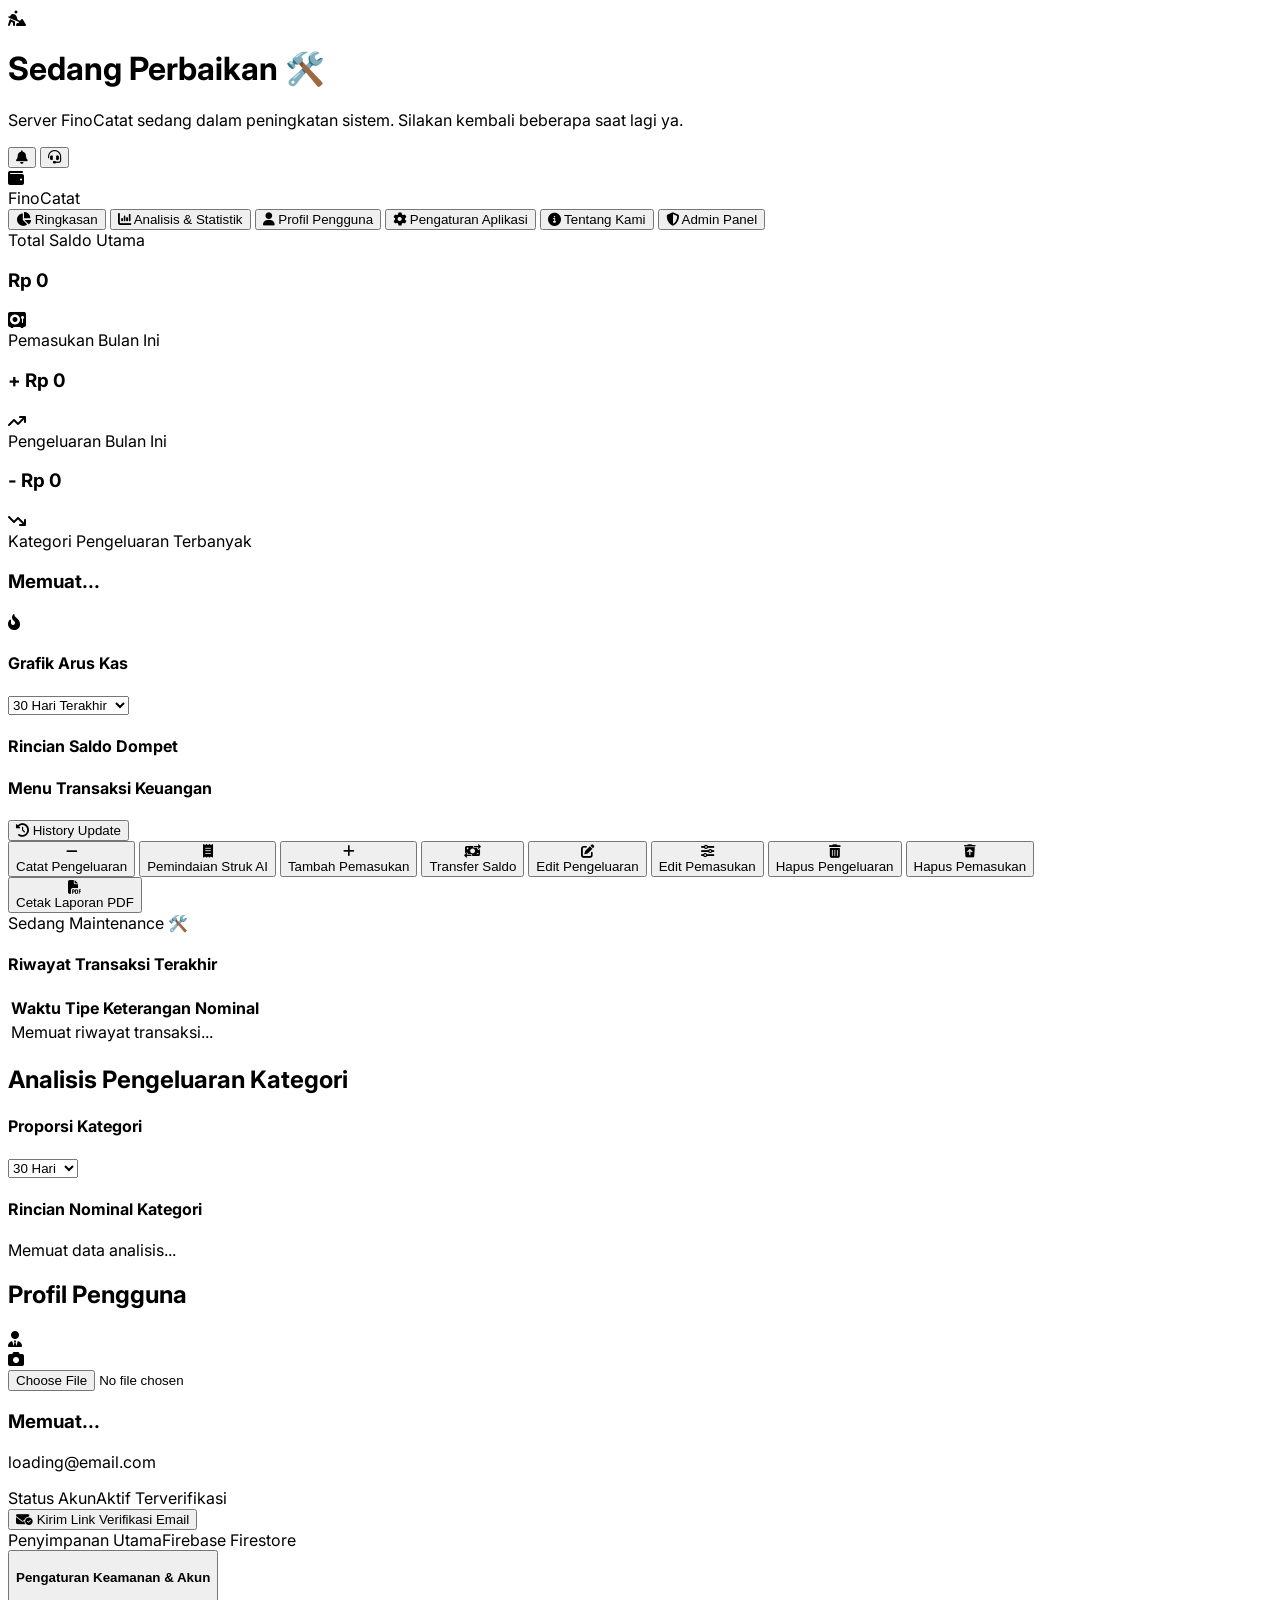
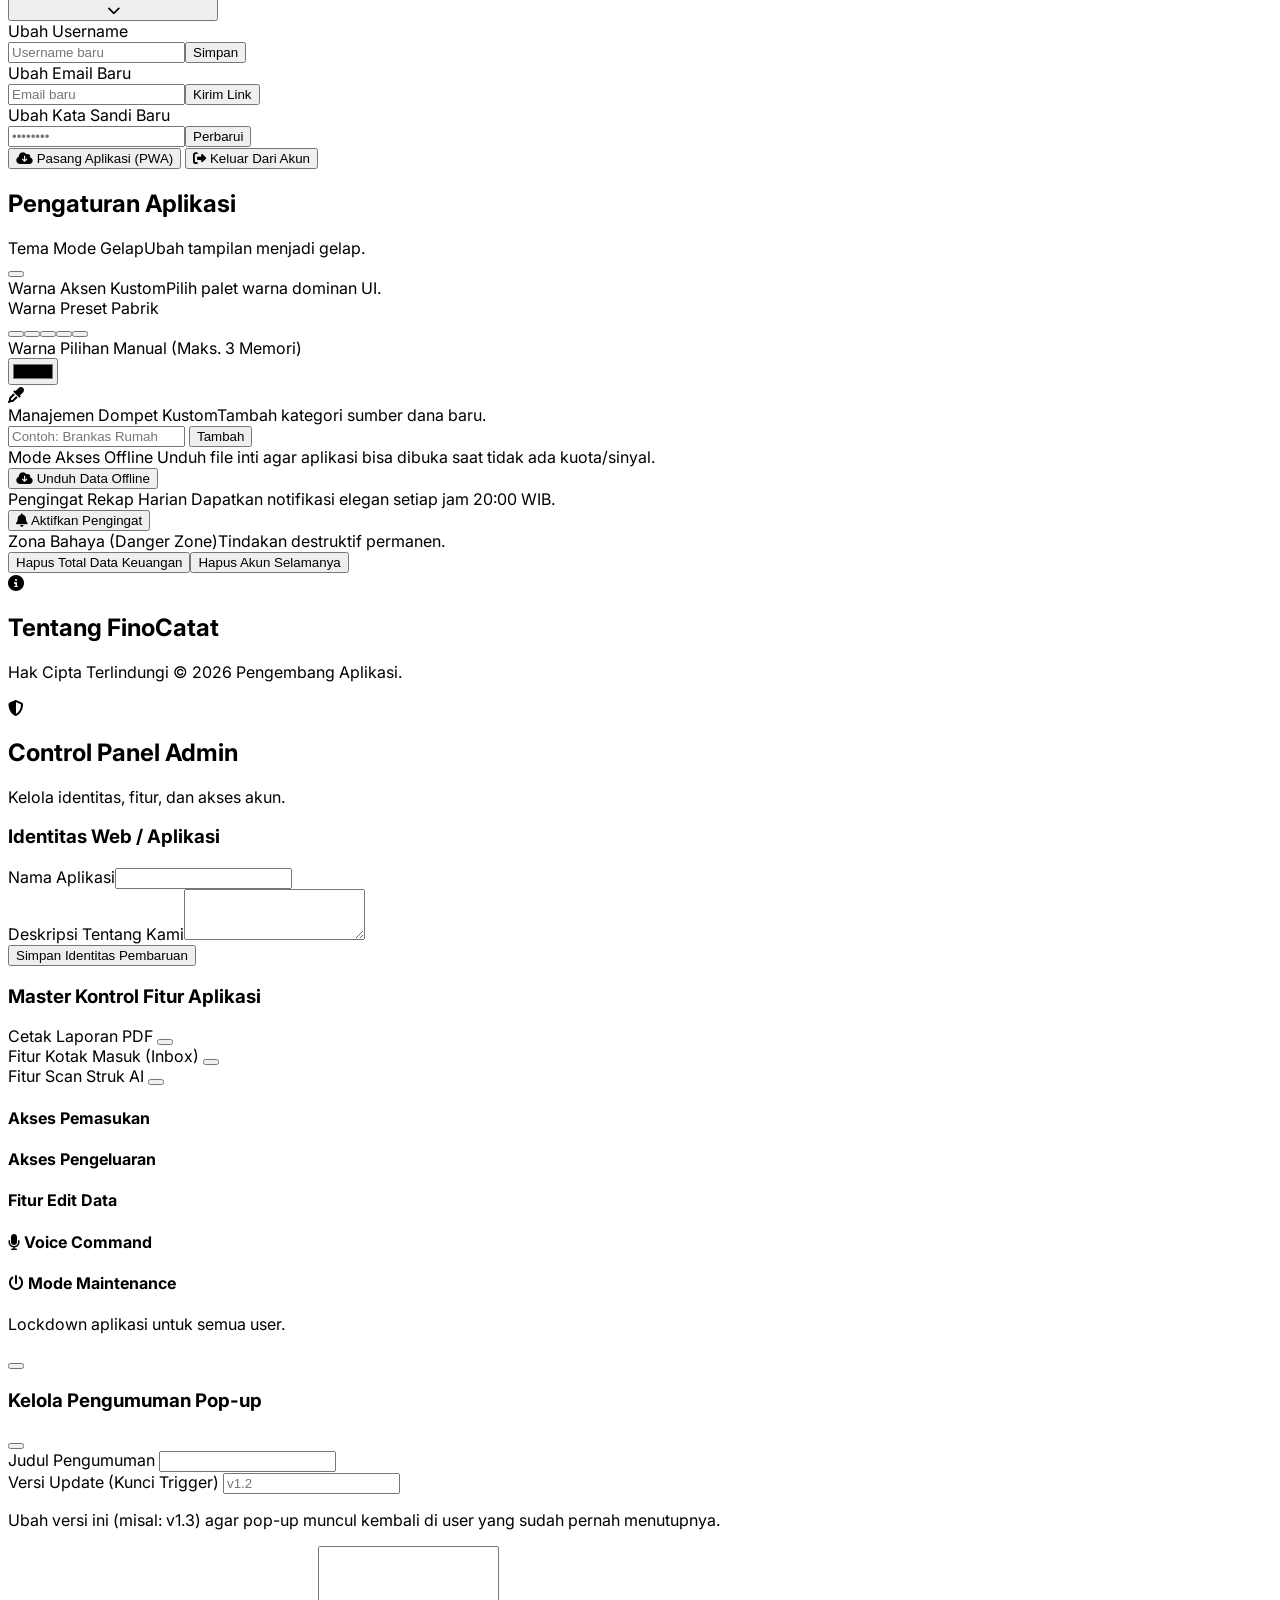
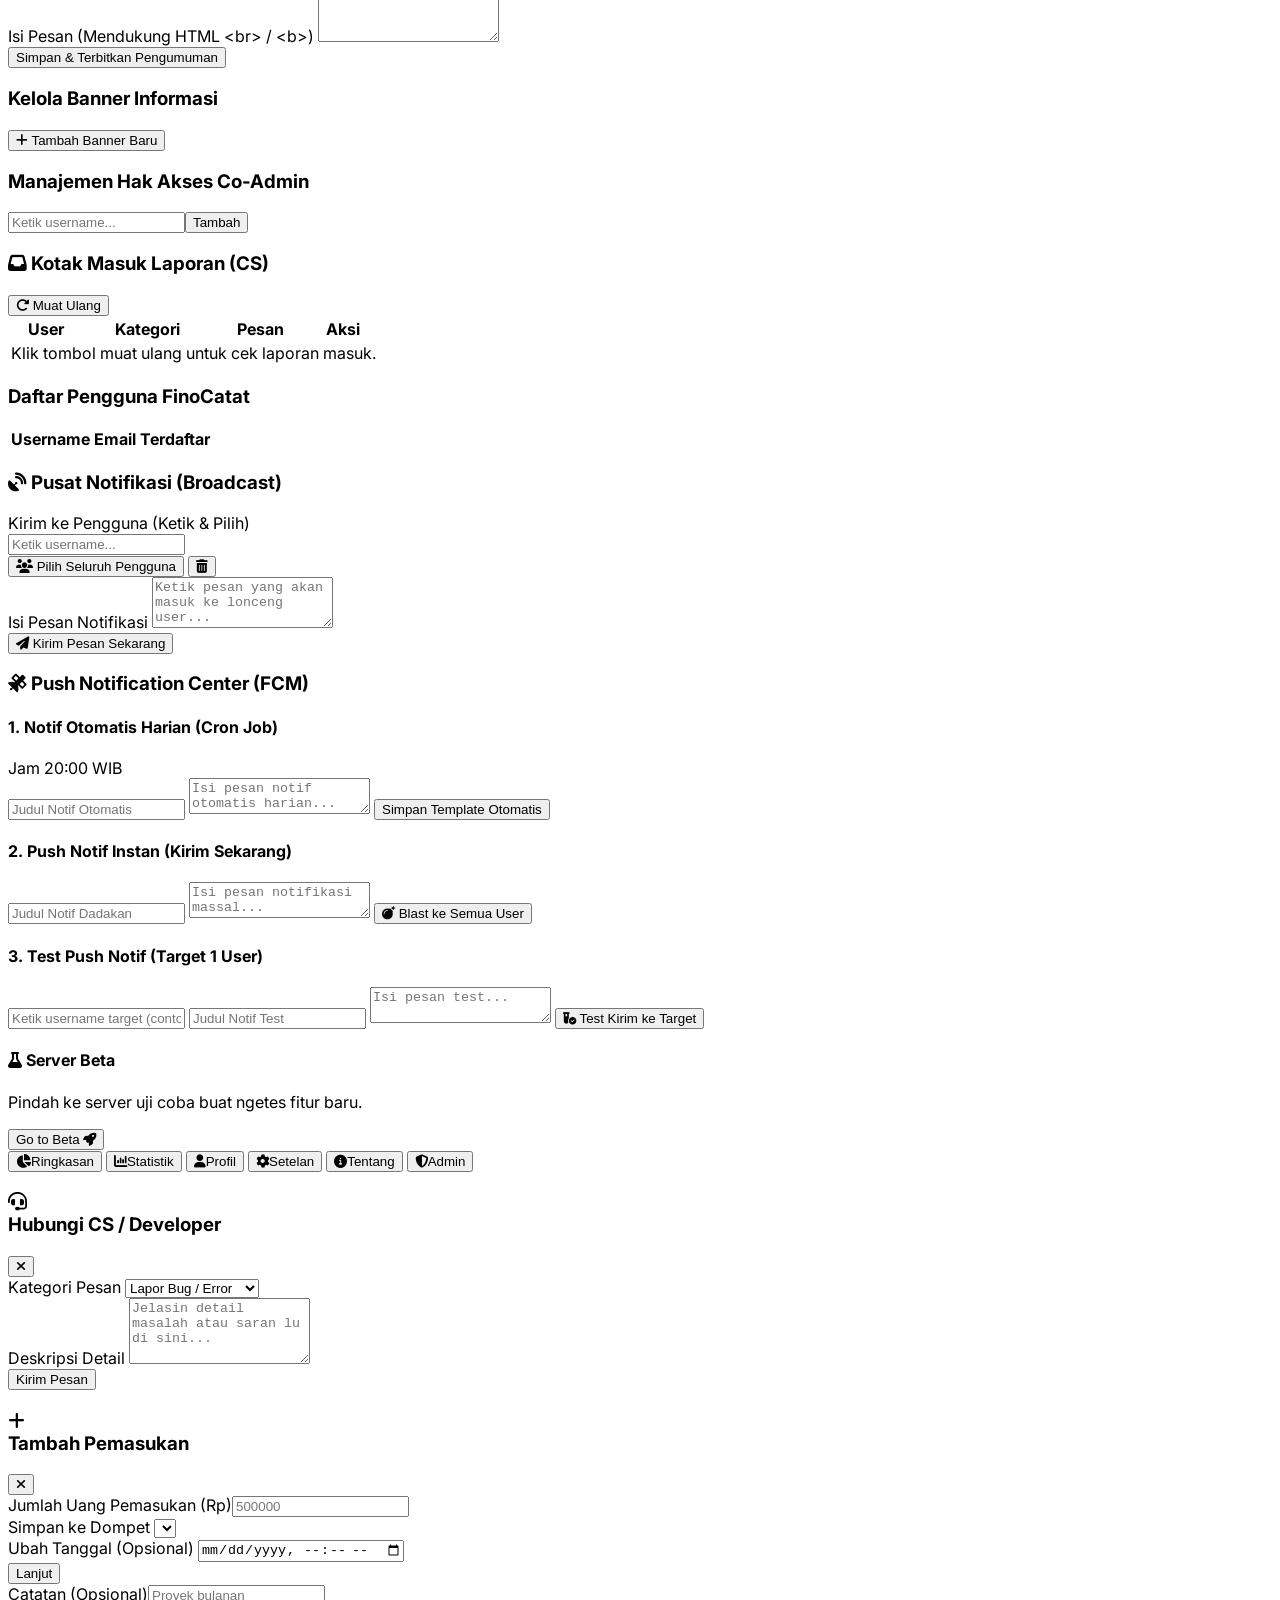
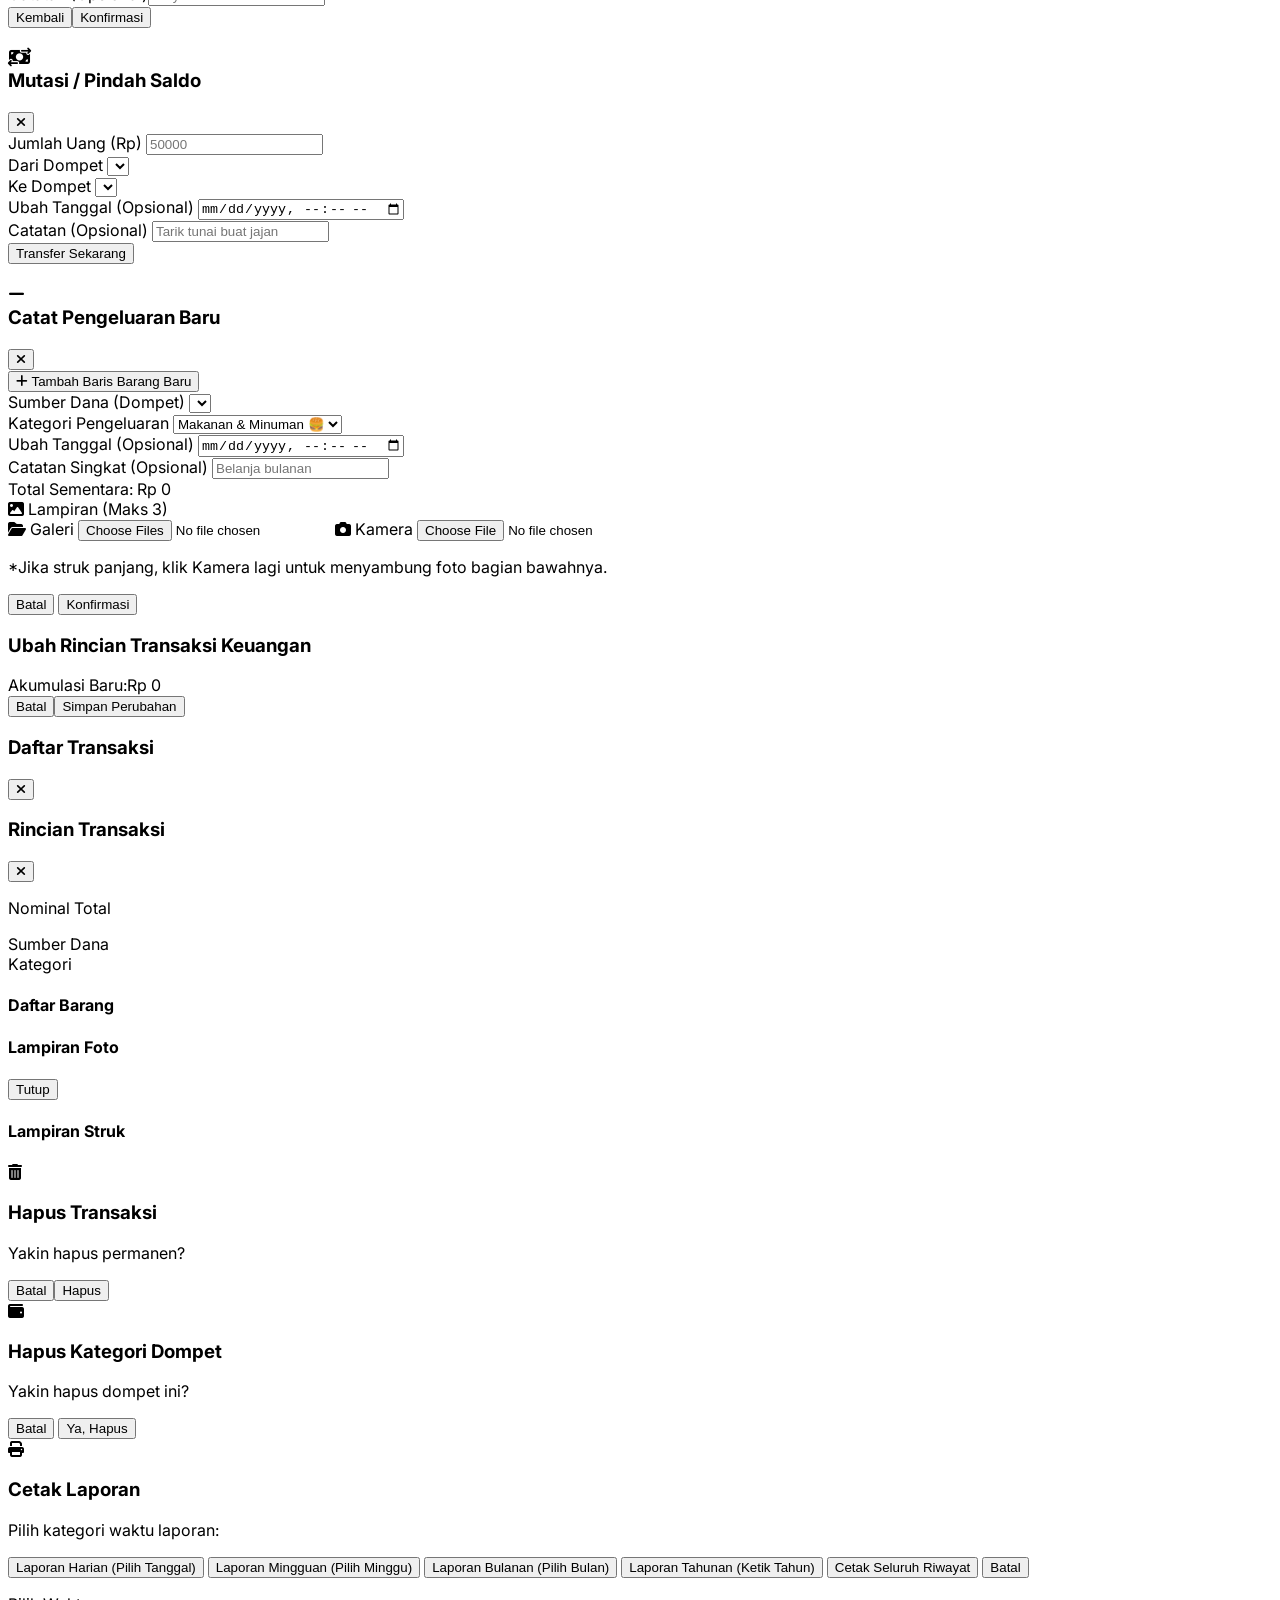
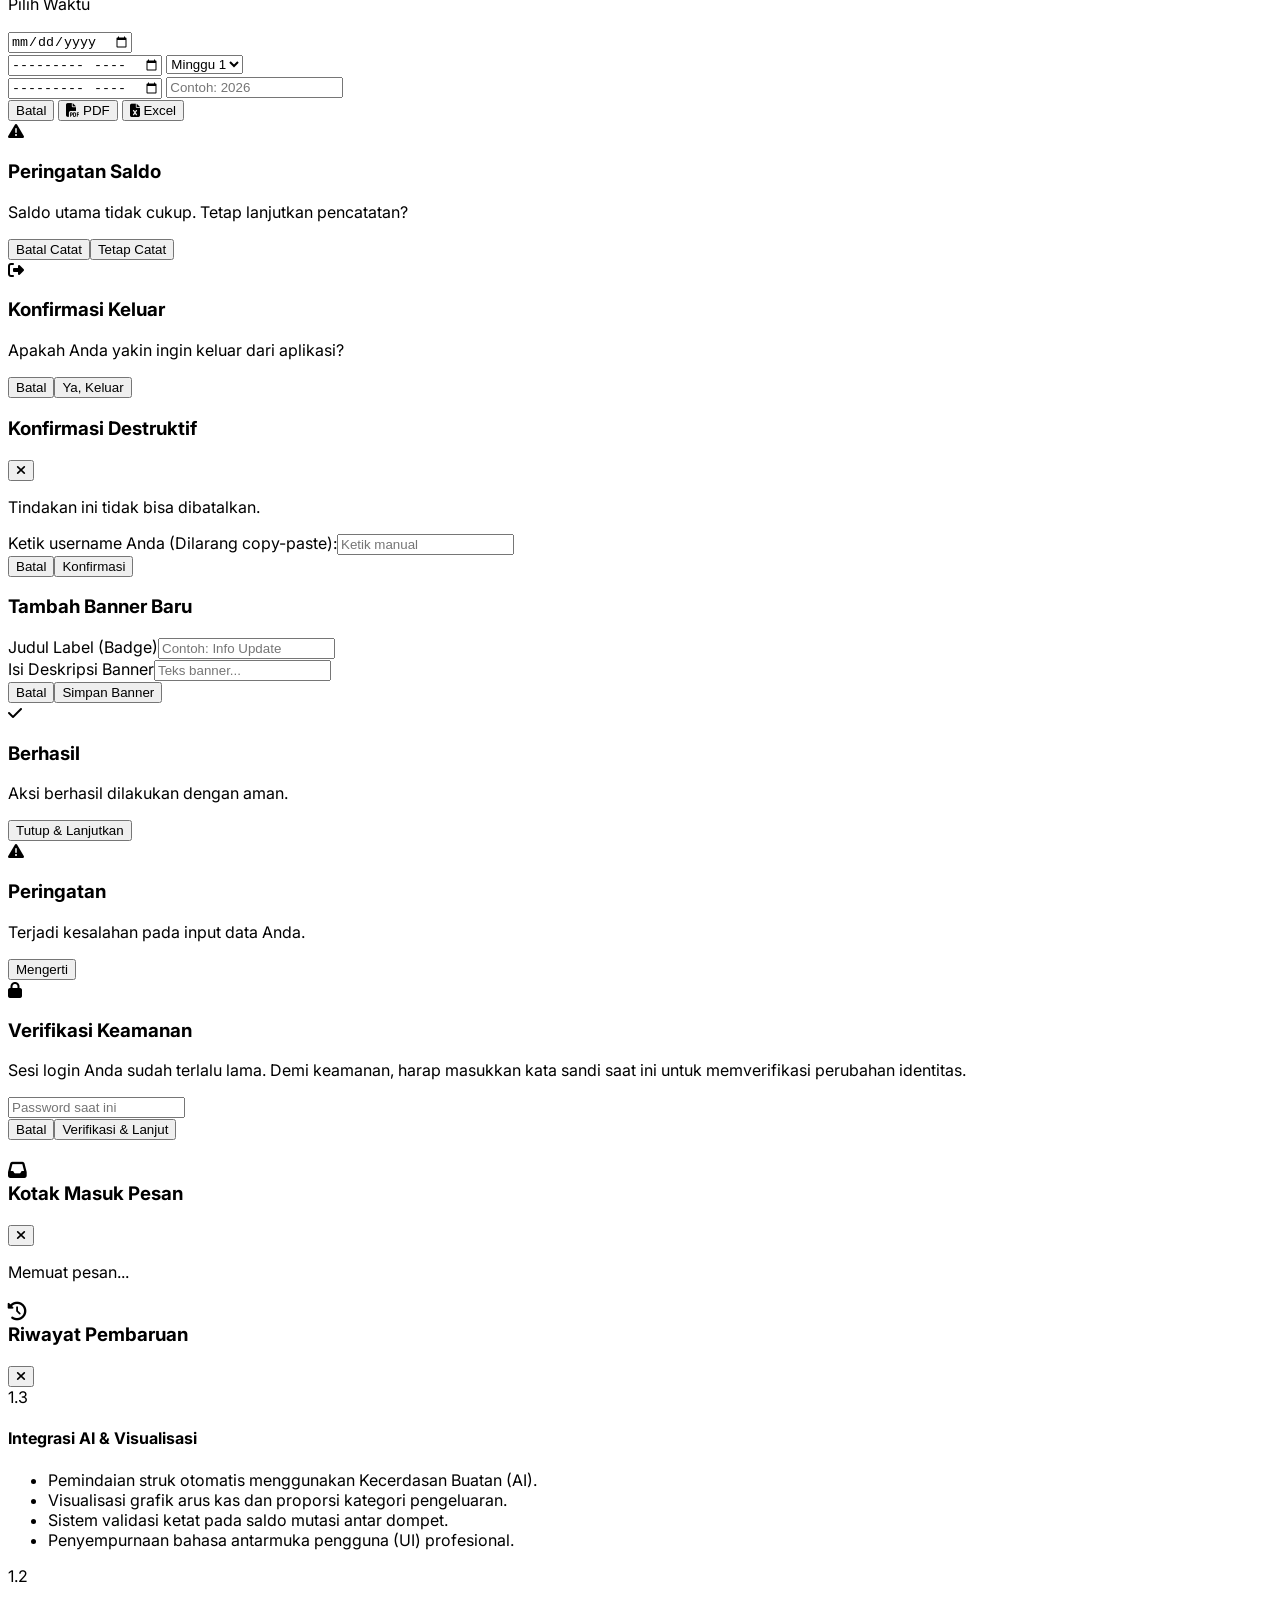
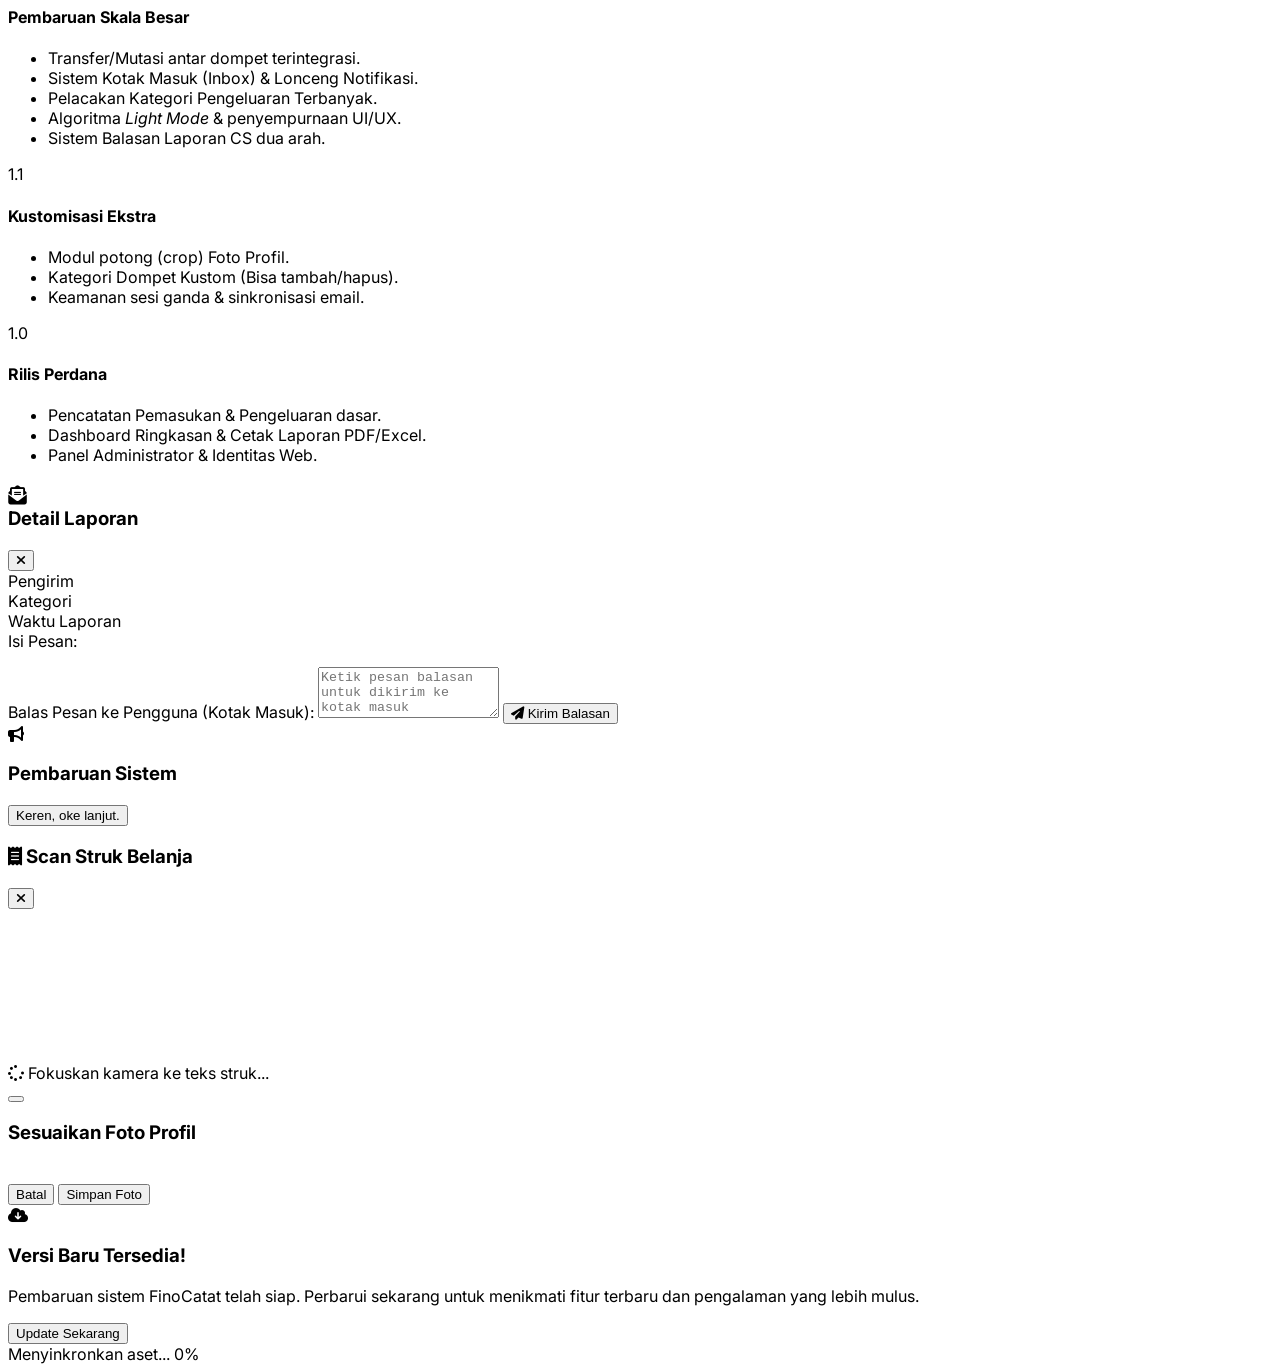
==== public/dashboard/index.html @ d2d1c791 "Changes" ====
<!doctype html>
<html lang="id">
  <head>
    <meta charset="UTF-8" />
    <meta
      name="viewport"
      content="width=device-width, initial-scale=1.0, maximum-scale=1.0, user-scalable=no"
    />
    <title>FinoCatat - Pencatatan Keuangan</title>

    <link rel="manifest" href="manifest.json?v=2" />
    <meta name="theme-color" content="#3b82f6" />
    <link
      rel="apple-touch-icon"
      href="https://cdn-icons-png.flaticon.com/512/3135/3135715.png"
    />
    <link rel="stylesheet" href="https://cdnjs.cloudflare.com/ajax/libs/cropperjs/1.6.1/cropper.min.css" />
    <script src="https://cdnjs.cloudflare.com/ajax/libs/cropperjs/1.6.1/cropper.min.js"></script>


    <script src="https://cdn.tailwindcss.com"></script>
    <script>
      tailwind.config = {
        darkMode: "class",
        theme: {
          extend: {
            colors: {
              accent: "var(--accent-color)",
              accentHover: "var(--accent-hover-color)",
            },
          },
        },
      };
    </script>
    <link
      href="https://fonts.googleapis.com/css2?family=Inter:wght@400;500;600;700&display=swap"
      rel="stylesheet"
    />
    <link
      rel="stylesheet"
      href="https://cdnjs.cloudflare.com/ajax/libs/font-awesome/6.4.0/css/all.min.css"
    />
    <script src="https://cdnjs.cloudflare.com/ajax/libs/jspdf/2.5.1/jspdf.umd.min.js"></script>
    <script src="https://cdnjs.cloudflare.com/ajax/libs/jspdf-autotable/3.8.2/jspdf.plugin.autotable.min.js"></script>
    <script src="https://cdn.sheetjs.com/xlsx-0.20.1/package/dist/xlsx.full.min.js"></script>
    <!-- Library AI OCR buat Scan Struk -->
    <script src="https://cdn.jsdelivr.net/npm/tesseract.js@5/dist/tesseract.min.js"></script>
    <!-- Library ApexCharts untuk Visualisasi Data -->
    <script src="https://cdn.jsdelivr.net/npm/apexcharts"></script>

    <script>
      // Kalo user secara sadar pernah milih light mode, kasih terang
      if (localStorage.getItem("theme") === "light") {
        document.documentElement.classList.remove("dark");
      } else {
        // Selain itu (termasuk user baru yang belum milih), paksa jadi dark mode
        document.documentElement.classList.add("dark");
        if (!localStorage.getItem("theme")) {
            localStorage.setItem("theme", "dark");
        }
      }
    </script>

    <style>
      body {
        font-family: "Inter", sans-serif;
        transition:
          background-color 0.3s ease,
          color 0.3s ease;
      }

      :root {
        --accent-color: #3b82f6;
        --accent-hover-color: #2563eb;
      }

      @keyframes floatOrb1 {
        0%,
        100% {
          transform: translate(0, 0) scale(1);
        }

        50% {
          transform: translate(40px, 60px) scale(1.1);
        }
      }

      @keyframes floatOrb2 {
        0%,
        100% {
          transform: translate(0, 0) scale(1.1);
        }

        50% {
          transform: translate(-50px, -40px) scale(0.9);
        }
      }

      .animate-orb-1 {
        animation: floatOrb1 20s infinite ease-in-out;
      }

      .animate-orb-2 {
        animation: floatOrb2 25s infinite ease-in-out;
      }

      .no-scrollbar::-webkit-scrollbar {
        display: none;
      }

      .no-scrollbar {
        -ms-overflow-style: none;
        scrollbar-width: none;
      }

      @keyframes popIn {
        0% {
          opacity: 0;
          transform: scale(0.9);
        }

        70% {
          transform: scale(1.05);
        }

        100% {
          opacity: 1;
          transform: scale(1);
        }
      }

      .modal-pop {
        animation: popIn 0.4s cubic-bezier(0.175, 0.885, 0.32, 1.275) forwards;
      }
    </style>
  </head>

  <body class="bg-slate-50 text-slate-800 dark:bg-slate-900 dark:text-slate-300 min-h-screen relative overflow-x-hidden pb-20 md:pb-0 select-none">

    <!-- OVERLAY MAINTENANCE (GOD MODE LOCKDOWN) -->
    <div id="maintenanceOverlay" class="fixed inset-0 bg-slate-950 z-[999999] flex-col items-center justify-center hidden">
        <div class="w-24 h-24 bg-amber-500/20 text-amber-500 rounded-full flex items-center justify-center text-5xl mb-6 animate-bounce shadow-[0_0_40px_rgba(245,158,11,0.2)]">
            <i class="fa-solid fa-person-digging"></i>
        </div>
        <h1 class="text-3xl font-bold text-white mb-3 tracking-tight">Sedang Perbaikan 🛠️</h1>
        <p id="maintenanceMsgText" class="text-slate-400 text-sm text-center max-w-sm leading-relaxed px-4">
            Server FinoCatat sedang dalam peningkatan sistem. Silakan kembali beberapa saat lagi ya.
        </p>
        <div class="mt-8 flex gap-2 justify-center">
            <div class="w-3 h-3 bg-accent rounded-full animate-ping"></div>
            <div class="w-3 h-3 bg-accent rounded-full animate-ping delay-75"></div>
            <div class="w-3 h-3 bg-accent rounded-full animate-ping delay-150"></div>
        </div>
    </div>

    <!-- Tombol Lonceng Notifikasi -->
    <button onclick="window.openInboxModal()" class="fixed top-4 right-4 md:top-6 md:right-8 z-[90] w-10 h-10 bg-white/80 dark:bg-slate-800/80 backdrop-blur-md border border-slate-200 dark:border-slate-700 text-slate-600 dark:text-slate-300 rounded-full flex items-center justify-center text-lg shadow-sm hover:scale-105 transition-all">
      <i class="fa-solid fa-bell"></i>
      <span id="notifBadge" class="absolute top-0 right-0 w-3 h-3 bg-red-500 rounded-full border-2 border-white dark:border-slate-900 hidden animate-pulse"></span>
    </button>
    <!-- <button onclick="window.location.href='../dashboard/index.html'"
        class="fixed top-4 right-4 z-[9999] bg-red-600 text-white px-3 py-1.5 rounded-full text-[10px] font-bold shadow-lg animate-pulse hover:bg-red-700 transition-colors"><i
            class="fa-solid fa-arrow-left mr-1"></i> Balik Server Ori</button> -->
    <button
      onclick="window.openReportModal()"
      class="fixed bottom-24 right-4 md:bottom-8 md:right-8 z-[90] w-12 h-12 bg-slate-800 text-white rounded-full flex items-center justify-center text-xl shadow-lg hover:bg-slate-700 transition-all hover:scale-110 animate-bounce"
    >
      <i class="fa-solid fa-headset"></i>
    </button>

    <div
      class="absolute inset-0 z-0 pointer-events-none overflow-hidden opacity-60 dark:opacity-40"
    >
      <div
        class="absolute top-[-10%] left-[-10%] w-[350px] md:w-[500px] h-[350px] md:h-[500px] rounded-full bg-accent/20 blur-[80px] md:blur-[120px] animate-orb-1"
      ></div>
      <div
        class="absolute bottom-[10%] right-[-10%] w-[400px] md:w-[600px] h-[400px] md:h-[600px] rounded-full bg-purple-400/15 dark:bg-purple-900/10 blur-[90px] md:blur-[130px] animate-orb-2"
      ></div>
    </div>

    <div class="flex min-h-screen relative z-10">
      <aside
        class="hidden md:flex flex-col w-64 backdrop-blur-xl bg-white/40 dark:bg-slate-900/40 border-r border-slate-200 dark:border-slate-800/40 dark:border-slate-800/40 p-6 gap-8 fixed h-full"
      >
        <div class="flex items-center gap-3 px-2">
          <div
            class="w-9 h-9 bg-accent rounded-xl flex items-center justify-center text-white shadow-md transition-all"
          >
            <i class="fa-solid fa-wallet"></i>
          </div>
          <span class="font-bold text-lg tracking-tight display-app-name"
            >FinoCatat</span
          >
        </div>
        <nav class="flex flex-col gap-1.5 flex-1">
          <button
            onclick="window.switchTab('dashboard')"
            class="nav-item flex items-center gap-3 px-4 py-3 rounded-xl text-sm font-semibold text-slate-600 dark:text-slate-400 hover:bg-white/50 dark:hover:bg-slate-800/50 w-full text-left transition-all"
            data-tab="dashboard"
          >
            <i class="fa-solid fa-chart-pie w-5"></i> Ringkasan
          </button>
          <button
            onclick="window.switchTab('statistik')"
            class="nav-item flex items-center gap-3 px-4 py-3 rounded-xl text-sm font-semibold text-slate-600 dark:text-slate-400 hover:bg-white/50 dark:hover:bg-slate-800/50 w-full text-left transition-all"
            data-tab="statistik"
          >
            <i class="fa-solid fa-chart-column w-5"></i> Analisis & Statistik
          </button>
          <button
            onclick="window.switchTab('profile')"
            class="nav-item flex items-center gap-3 px-4 py-3 rounded-xl text-sm font-semibold text-slate-600 dark:text-slate-400 hover:bg-white/50 dark:hover:bg-slate-800/50 w-full text-left transition-all"
            data-tab="profile"
          >
            <i class="fa-solid fa-user w-5"></i> Profil Pengguna
          </button>
          <button
            onclick="window.switchTab('settings')"
            class="nav-item flex items-center gap-3 px-4 py-3 rounded-xl text-sm font-semibold text-slate-600 dark:text-slate-400 hover:bg-white/50 dark:hover:bg-slate-800/50 w-full text-left transition-all"
            data-tab="settings"
          >
            <i class="fa-solid fa-gear w-5"></i> Pengaturan Aplikasi
          </button>
          <button
            onclick="window.switchTab('about')"
            class="nav-item flex items-center gap-3 px-4 py-3 rounded-xl text-sm font-semibold text-slate-600 dark:text-slate-400 hover:bg-white/50 dark:hover:bg-slate-800/50 w-full text-left transition-all"
            data-tab="about"
          >
            <i class="fa-solid fa-circle-info w-5"></i> Tentang Kami
          </button>
          <button
            id="navAdminDesktop"
            onclick="window.switchTab('admin')"
            class="hidden nav-item items-center gap-3 px-4 py-3 rounded-xl text-sm font-bold text-purple-600 dark:text-purple-400 bg-purple-500/10 hover:bg-purple-500/20 w-full text-left transition-all mt-4 border border-purple-500/20"
            data-tab="admin"
          >
            <i class="fa-solid fa-shield-halved w-5"></i> Admin Panel
          </button>
        </nav>
      </aside>

      <main class="flex-1 md:ml-64 p-4 md:p-8 max-w-5xl mx-auto w-full">
        <section id="tab-dashboard" class="tab-content hidden flex-col gap-6">
          <div
            id="carouselContainer"
            class="relative w-full rounded-3xl overflow-hidden shadow-sm backdrop-blur-md bg-white dark:bg-slate-900/40 border border-slate-200 dark:border-slate-800/50 dark:border-slate-800/40 h-40 flex items-center select-none cursor-grab active:cursor-grabbing touch-none mb-4 md:mb-6"
          >
            <div
              id="carouselTrack"
              class="flex w-full h-full transition-transform duration-500 ease-out select-none"
            ></div>
            <div
              class="absolute bottom-4 right-6 flex gap-1.5 z-20"
              id="carouselDotsContainer"
            ></div>
          </div>
          <div class="grid grid-cols-1 md:grid-cols-2 lg:grid-cols-4 gap-4">
            <div
              class="backdrop-blur-xl bg-white dark:bg-slate-900/40 border border-slate-200 dark:border-slate-800/50 p-6 rounded-3xl shadow-[0_4px_24px_rgba(0,0,0,0.02)] flex items-center justify-between gap-4"
            >
              <div class="min-w-0 flex-1">
                <span
                  class="text-xs font-semibold text-slate-500 dark:text-slate-400 block"
                  >Total Saldo Utama</span
                >
                <h3
                  id="displaySaldo"
                  class="text-xl md:text-2xl font-bold tracking-tight mt-1 text-slate-800 dark:text-white truncate"
                >
                  Rp 0
                </h3>
              </div>
              <div
                class="w-12 h-12 rounded-2xl bg-accent/10 text-accent flex items-center justify-center text-xl flex-shrink-0"
              >
                <i class="fa-solid fa-vault"></i>
              </div>
            </div>
            <div
              class="backdrop-blur-xl bg-white dark:bg-slate-900/40 border border-slate-200 dark:border-slate-800/50 p-6 rounded-3xl shadow-[0_4px_24px_rgba(0,0,0,0.02)] flex items-center justify-between gap-4"
            >
              <div class="min-w-0 flex-1">
                <span
                  class="text-xs font-semibold text-slate-500 dark:text-slate-400 block"
                  >Pemasukan Bulan Ini</span
                >
                <h3
                  id="displayPemasukan"
                  class="text-xl font-bold tracking-tight mt-1 text-emerald-600 dark:text-emerald-400 truncate"
                >
                  + Rp 0
                </h3>
              </div>
              <div
                class="w-12 h-12 rounded-2xl bg-emerald-500/10 text-emerald-500 flex items-center justify-center text-xl flex-shrink-0"
              >
                <i class="fa-solid fa-arrow-trend-up"></i>
              </div>
            </div>
            <div
              class="backdrop-blur-xl bg-white dark:bg-slate-900/40 border border-slate-200 dark:border-slate-800/50 p-6 rounded-3xl shadow-[0_4px_24px_rgba(0,0,0,0.02)] flex items-center justify-between gap-4"
            >
              <div class="min-w-0 flex-1">
                <span
                  class="text-xs font-semibold text-slate-500 dark:text-slate-400 block"
                  >Pengeluaran Bulan Ini</span
                >
                <h3
                  id="displayPengeluaran"
                  class="text-xl font-bold tracking-tight mt-1 text-red-500 dark:text-red-400 truncate"
                >
                  - Rp 0
                </h3>
              </div>
              <div
            class="w-12 h-12 rounded-2xl bg-red-500/10 text-red-500 flex items-center justify-center text-xl flex-shrink-0"
          >
            <i class="fa-solid fa-arrow-trend-down"></i>
          </div>
        </div>
        <div class="backdrop-blur-xl bg-white dark:bg-slate-900/40 border border-slate-200 dark:border-slate-800/50 p-6 rounded-3xl shadow-[0_4px_24px_rgba(0,0,0,0.02)] flex items-center justify-between gap-4">
          <div class="min-w-0 flex-1">
            <span class="text-xs font-semibold text-slate-500 dark:text-slate-400 block">Kategori Pengeluaran Terbanyak</span>
            <h3 id="displayKategoriTerboncos" class="text-lg font-bold tracking-tight mt-1 text-amber-500 dark:text-amber-400 truncate">Memuat...</h3>
          </div>
          <div class="w-12 h-12 rounded-2xl bg-amber-500/10 text-amber-500 flex items-center justify-center text-xl flex-shrink-0">
            <i class="fa-solid fa-fire-flame-curved"></i>
          </div>
        </div>
          </div>
          <!-- Grafik Ringkasan Arus Kas Dashboard -->
          <div class="backdrop-blur-xl bg-white dark:bg-slate-900/40 border border-slate-200 dark:border-slate-800/50 p-5 md:p-6 rounded-3xl shadow-sm mt-1 mb-2">
            <div class="flex justify-between items-center mb-4">
                <h4 class="text-sm font-bold text-slate-800 dark:text-white">Grafik Arus Kas</h4>
                <select id="filterChartDashboard" onchange="window.updateDashboardChartFilter()" class="text-xs px-2 py-1.5 rounded-lg border bg-slate-50 dark:bg-slate-800/50 border-slate-200 dark:border-slate-700 text-slate-700 dark:text-slate-300 outline-none focus:border-accent font-semibold cursor-pointer">
                    <option value="7">7 Hari Terakhir</option>
                    <option value="30" selected>30 Hari Terakhir</option>
                    <option value="90">90 Hari Terakhir</option>
                    <option value="365">1 Tahun Terakhir</option>
                    <option value="all">Semua Waktu</option>
                </select>
            </div>
            <div id="dashboardBarChart" class="w-full min-h-[200px]"></div>
          </div>
          <div class="flex flex-col gap-3">
            <div class="flex flex-col gap-2 mt-2 mb-2">
            <h4 class="text-[11px] font-bold text-slate-500 uppercase tracking-wider ml-1">Rincian Saldo Dompet</h4>
            <div class="flex gap-3 overflow-x-auto no-scrollbar pb-2" id="dompetSliderContainer">
                <div class="animate-pulse bg-slate-200 dark:bg-slate-800 rounded-2xl w-32 h-16 flex-shrink-0"></div>
            </div>
        </div>
            <div class="flex flex-col gap-3 mt-2">
        <div class="flex justify-between items-center px-1">
          <h4 class="text-sm font-bold text-slate-500 dark:text-slate-400">Menu Transaksi Keuangan</h4>
          <button onclick="window.openChangelogModal()" class="text-[10px] font-bold text-accent bg-accent/10 px-2.5 py-1 rounded-lg hover:bg-accent/20 transition-colors"><i class="fa-solid fa-clock-rotate-left mr-1"></i> History Update</button>
        </div>
        <div class="grid grid-cols-2 md:grid-cols-4 gap-3">
              <button
                onclick="window.openAction('Catat Pengeluaran')"
                class="backdrop-blur-md bg-white dark:bg-slate-900/40 border border-slate-200 dark:border-slate-800/50 p-4 rounded-2xl flex flex-col items-center justify-center gap-2 text-center shadow-sm hover:bg-white/60 transition-all transform active:scale-95"
              >
                <div
                  class="w-10 h-10 rounded-xl bg-red-500/10 text-red-500 flex justify-center items-center text-sm"
                >
                  <i class="fa-solid fa-minus"></i>
                </div>
                <span
                  class="text-xs font-semibold text-slate-700 dark:text-slate-300"
                  >Catat Pengeluaran</span
                >
              </button>

              <!-- Tombol Scan Struk AI -->
              <button
                id="btnScanStruk"
                onclick="window.openScannerModal()"
                class="w-full backdrop-blur-md bg-white dark:bg-slate-900/40 border border-slate-200 dark:border-slate-800/50 p-4 rounded-2xl flex flex-col items-center justify-center gap-2 text-center shadow-sm hover:bg-white/60 transition-all transform active:scale-95 group relative"
              >
                <div
                  class="w-10 h-10 rounded-xl bg-indigo-500/10 text-indigo-500 flex justify-center items-center text-sm"
                >
                  <i class="fa-solid fa-receipt"></i>
                </div>
                <span class="text-xs font-semibold text-slate-700 dark:text-slate-300">Pemindaian Struk AI</span>
              </button>

              <button
                onclick="window.openAction('Tambahkan Pemasukan')"
                class="backdrop-blur-md bg-white dark:bg-slate-900/40 border border-slate-200 dark:border-slate-800/50 p-4 rounded-2xl flex flex-col items-center justify-center gap-2 text-center shadow-sm hover:bg-white/60 transition-all transform active:scale-95"
              >
                <div
                  class="w-10 h-10 rounded-xl bg-emerald-500/10 text-emerald-500 flex justify-center items-center text-sm"
                >
                  <i class="fa-solid fa-plus"></i>
                </div>
                <span
                  class="text-xs font-semibold text-slate-700 dark:text-slate-300"
                  >Tambah Pemasukan</span
                >
              </button>
              <button
                onclick="window.openAction('Transfer Saldo')"
                class="backdrop-blur-md bg-white dark:bg-slate-900/40 border border-slate-200 dark:border-slate-800/50 p-4 rounded-2xl flex flex-col items-center justify-center gap-2 text-center shadow-sm hover:bg-white/60 transition-all transform active:scale-95"
              >
                <div
                  class="w-10 h-10 rounded-xl bg-blue-500/10 text-blue-500 flex justify-center items-center text-sm"
                >
                  <i class="fa-solid fa-money-bill-transfer"></i>
                </div>
                <span
                  class="text-xs font-semibold text-slate-700 dark:text-slate-300"
                  >Transfer Saldo</span
                >
              </button>
              <button
                onclick="window.openAction('Edit Pengeluaran')"
                class="backdrop-blur-md bg-white dark:bg-slate-900/40 border border-slate-200 dark:border-slate-800/50 p-4 rounded-2xl flex flex-col items-center justify-center gap-2 text-center shadow-sm hover:bg-white/60 transition-all transform active:scale-95"
              >
                <div
                  class="w-10 h-10 rounded-xl bg-amber-500/10 text-amber-500 flex justify-center items-center text-sm"
                >
                  <i class="fa-solid fa-pen-to-square"></i>
                </div>
                <span
                  class="text-xs font-semibold text-slate-700 dark:text-slate-300"
                  >Edit Pengeluaran</span
                >
              </button>
              <button
                onclick="window.openAction('Edit Pemasukan')"
                class="backdrop-blur-md bg-white dark:bg-slate-900/40 border border-slate-200 dark:border-slate-800/50 p-4 rounded-2xl flex flex-col items-center justify-center gap-2 text-center shadow-sm hover:bg-white/60 transition-all transform active:scale-95"
              >
                <div
                  class="w-10 h-10 rounded-xl bg-blue-500/10 text-blue-500 flex justify-center items-center text-sm"
                >
                  <i class="fa-solid fa-sliders"></i>
                </div>
                <span
                  class="text-xs font-semibold text-slate-700 dark:text-slate-300"
                  >Edit Pemasukan</span
                >
              </button>
              <button
                onclick="window.openAction('Hapus Pengeluaran')"
                class="backdrop-blur-md bg-white dark:bg-slate-900/40 border border-slate-200 dark:border-slate-800/50 p-4 rounded-2xl flex flex-col items-center justify-center gap-2 text-center shadow-sm hover:bg-white/60 transition-all transform active:scale-95"
              >
                <div
                  class="w-10 h-10 rounded-xl bg-red-600/10 text-red-600 flex justify-center items-center text-sm"
                >
                  <i class="fa-solid fa-trash-can"></i>
                </div>
                <span
                  class="text-xs font-semibold text-slate-700 dark:text-slate-300"
                  >Hapus Pengeluaran</span
                >
              </button>
              <button
                onclick="window.openAction('Hapus Pemasukan')"
                class="backdrop-blur-md bg-white dark:bg-slate-900/40 border border-slate-200 dark:border-slate-800/50 p-4 rounded-2xl flex flex-col items-center justify-center gap-2 text-center shadow-sm hover:bg-white/60 transition-all transform active:scale-95"
              >
                <div
                  class="w-10 h-10 rounded-xl bg-emerald-600/10 text-emerald-600 flex justify-center items-center text-sm"
                >
                  <i class="fa-solid fa-trash-arrow-up"></i>
                </div>
                <span
                  class="text-xs font-semibold text-slate-700 dark:text-slate-300"
                  >Hapus Pemasukan</span
                >
              </button>
              <div class="group relative col-span-2 md:col-span-2">
                <button
                  id="btnCetakPdf"
                  onclick="window.openPrintModal()"
                  class="w-full backdrop-blur-md bg-white dark:bg-slate-900/40 border border-slate-200 dark:border-slate-800/50 p-4 rounded-2xl flex flex-col items-center justify-center gap-2 text-center shadow-sm hover:bg-white/60 transition-all transform active:scale-95"
                >
                  <div
                    class="w-10 h-10 rounded-xl bg-purple-500/10 text-purple-500 flex items-center justify-center text-sm"
                  >
                    <i class="fa-solid fa-file-pdf"></i>
                  </div>
                  <span
                    class="text-xs font-bold text-slate-700 dark:text-slate-300"
                    >Cetak Laporan PDF</span
                  >
                </button>
                <div
                  id="pdfOverlayMaintenance"
                  class="absolute -top-10 left-1/2 -translate-x-1/2 bg-slate-800 text-white text-[10px] px-3 py-1.5 rounded-lg opacity-0 invisible transition-all whitespace-nowrap pointer-events-none"
                >
                  Sedang Maintenance 🛠️
                </div>
              </div>
            </div>
          </div>
          <div class="flex flex-col gap-3 mt-4">
            <h4
              class="text-sm font-bold text-slate-500 dark:text-slate-400 ml-1"
            >
              Riwayat Transaksi Terakhir
            </h4>
            <div
              class="backdrop-blur-xl bg-white dark:bg-slate-900/40 border border-slate-200 rounded-3xl p-4 shadow-sm flex flex-col gap-3"
            >
              <div class="overflow-x-auto no-scrollbar">
                <table class="w-full text-left border-collapse text-xs">
                  <thead>
                    <tr
                      class="border-b border-slate-200/40 text-slate-500 dark:text-slate-400 font-semibold"
                    >
                      <th class="py-3 px-2">Waktu</th>
                      <th class="py-3 px-2">Tipe</th>
                      <th class="py-3 px-2">Keterangan</th>
                      <th class="py-3 px-2 text-right">Nominal</th>
                    </tr>
                  </thead>
                  <tbody id="txHistoryTableBody">
                    <tr>
                      <td
                        colspan="4"
                        class="py-4 px-2 text-center text-slate-400 italic text-[11px]"
                      >
                        Memuat riwayat transaksi...
                      </td>
                    </tr>
                  </tbody>
                </table>
              </div>
              <div
                class="flex justify-between items-center border-t border-slate-200/40 pt-3"
                id="txPaginationControls"
              ></div>
            </div>
          </div>
        </section>

        <section id="tab-statistik" class="tab-content hidden flex-col gap-6">
          <div class="backdrop-blur-xl bg-white dark:bg-slate-900/40 border border-slate-200 dark:border-slate-800/50 p-6 rounded-3xl shadow-sm">
            <h2 class="text-xl font-bold text-slate-800 dark:text-white mb-6">Analisis Pengeluaran Kategori</h2>
            
            <div class="grid grid-cols-1 md:grid-cols-2 gap-6">
                <!-- Grafik Donat (Pie) -->
                <div class="bg-white/50 dark:bg-slate-800/30 p-4 rounded-2xl border border-slate-100 dark:border-slate-700/50 flex flex-col">
                    <div class="flex justify-between items-center mb-4 w-full">
                        <h4 class="text-xs font-bold text-slate-500 uppercase tracking-wider">Proporsi Kategori</h4>
                        <select id="filterChartStatistik" onchange="window.updateStatistikChartFilter()" class="text-xs px-2 py-1.5 rounded-lg border bg-slate-50 dark:bg-slate-800/50 border-slate-200 dark:border-slate-700 text-slate-700 dark:text-slate-300 outline-none focus:border-accent font-semibold cursor-pointer">
                            <option value="7">7 Hari</option>
                            <option value="30" selected>30 Hari</option>
                            <option value="90">90 Hari</option>
                            <option value="365">1 Tahun</option>
                            <option value="all">Semua</option>
                        </select>
                    </div>
                    <div id="statistikDonutChart" class="w-full flex justify-center min-h-[300px]"></div>
                </div>
                
                <!-- Rincian List -->
                <div class="bg-white/50 dark:bg-slate-800/30 p-4 rounded-2xl border border-slate-100 dark:border-slate-700/50 flex flex-col max-h-[360px]">
                    <h4 class="text-xs font-bold text-slate-500 uppercase tracking-wider mb-4">Rincian Nominal Kategori</h4>
                    <div id="kategoriListContainer" class="flex flex-col gap-3 overflow-y-auto no-scrollbar pr-2 flex-1">
                        <p class="text-xs text-slate-400 italic text-center py-4">Memuat data analisis...</p>
                    </div>
                </div>
            </div>
          </div>
        </section>

        <section id="tab-profile" class="tab-content hidden flex-col gap-6">
          <div
            class="backdrop-blur-xl bg-white dark:bg-slate-900/40 border border-slate-200 dark:border-slate-800/50 p-6 rounded-3xl shadow-sm"
          >
            <h2 class="text-xl font-bold text-slate-800 dark:text-white mb-4">
              Profil Pengguna
            </h2>
            <div class="flex items-center gap-4 mb-6">
              <div class="relative group cursor-pointer flex-shrink-0" onclick="document.getElementById('profPicInput').click()">
                <div id="profPicContainer" class="w-16 h-16 bg-accent text-white font-bold rounded-2xl flex items-center justify-center text-2xl shadow-md overflow-hidden bg-cover bg-center transition-all group-hover:scale-105">
                  <i class="fa-solid fa-user-tie" id="profPicIcon"></i>
                </div>
                <div class="absolute inset-0 bg-black/40 rounded-2xl flex items-center justify-center opacity-0 group-hover:opacity-100 transition-opacity">
                  <i class="fa-solid fa-camera text-white"></i>
                </div>
                <input type="file" id="profPicInput" class="hidden" accept="image/*" onchange="window.uploadProfilePic(event)">
              </div>
              <div>
                <h3 class="font-bold text-base" id="profUser">Memuat...</h3>
                <p class="text-xs text-slate-500" id="profEmail">
                  loading@email.com
                </p>
              </div>
            </div>
            <div
              class="border-t border-slate-200 dark:border-slate-800/40 dark:border-slate-800/40 pt-4 flex flex-col gap-3 text-sm"
            >
              <div
                class="flex flex-col gap-2 py-2 border-b border-slate-200/40"
              >
                <div class="flex justify-between items-center">
                  <span class="text-slate-400">Status Akun</span
                  ><span id="profStatus" class="font-semibold text-emerald-500"
                    >Aktif Terverifikasi</span
                  >
                </div>
                <button
                  id="btnVerifyEmail"
                  onclick="window.sendVerificationEmail()"
                  class="hidden w-full py-2 bg-amber-500/10 text-amber-600 hover:bg-amber-500/20 text-xs font-bold rounded-xl transition-colors border border-amber-500/20 shadow-sm"
                >
                  <i class="fa-solid fa-envelope-circle-check mr-1"></i> Kirim
                  Link Verifikasi Email
                </button>
              </div>
              <div
                class="flex justify-between py-1 border-b border-slate-200/40"
              >
                <span class="text-slate-400">Penyimpanan Utama</span
                ><span class="font-semibold">Firebase Firestore</span>
              </div>
            </div>
            <div
              class="mt-6 pt-4 border-t border-slate-200 dark:border-slate-800/40 dark:border-slate-800/40"
            >
              <button
                onclick="window.toggleProfileEdit()"
                class="flex justify-between items-center w-full py-2 px-1 text-left outline-none group"
              >
                <h4
                  class="text-sm font-bold text-slate-800 dark:text-white group-hover:text-accent transition-colors"
                >
                  Pengaturan Keamanan & Akun
                </h4>
                <i
                  id="profileEditIcon"
                  class="fa-solid fa-chevron-down text-slate-400 transition-transform duration-300"
                ></i>
              </button>
              <div
                id="profileEditFormContainer"
                class="hidden flex-col gap-4 mt-4 bg-white/20 dark:bg-slate-900/20 p-4 rounded-2xl border border-white/20 dark:border-slate-800/20"
              >
                <div class="flex flex-col gap-1.5">
                  <label class="text-xs font-semibold text-slate-500"
                    >Ubah Username</label
                  >
                  <div class="flex gap-2">
                    <input
                      type="text"
                      id="profEditUsername"
                      class="flex-1 px-3 py-2 rounded-xl text-xs border dark:bg-slate-800/50 dark:text-white focus:outline-accent"
                      placeholder="Username baru"
                    /><button
                      onclick="window.updateProfileUsername()"
                      class="px-4 py-2 bg-accent hover:bg-accentHover text-white rounded-xl text-xs font-bold shadow-md transition-colors"
                    >
                      Simpan
                    </button>
                  </div>
                </div>
                <div class="flex flex-col gap-1.5">
                  <label class="text-xs font-semibold text-slate-500"
                    >Ubah Email Baru</label
                  >
                  <div class="flex gap-2">
                    <input
                      type="email"
                      id="profEditEmail"
                      class="flex-1 px-3 py-2 rounded-xl text-xs border dark:bg-slate-800/50 dark:text-white focus:outline-accent"
                      placeholder="Email baru"
                    /><button
                      onclick="window.updateProfileEmail()"
                      class="px-4 py-2 bg-accent hover:bg-accentHover text-white rounded-xl text-xs font-bold shadow-md transition-colors whitespace-nowrap"
                    >
                      Kirim Link
                    </button>
                  </div>
                </div>
                <div class="flex flex-col gap-1.5">
                  <label class="text-xs font-semibold text-slate-500"
                    >Ubah Kata Sandi Baru</label
                  >
                  <div class="flex gap-2">
                    <input
                      type="password"
                      id="profEditPassword"
                      class="flex-1 px-3 py-2 rounded-xl text-xs border dark:bg-slate-800/50 dark:text-white focus:outline-accent"
                      placeholder="••••••••"
                    /><button
                      onclick="window.updateProfilePassword()"
                      class="px-4 py-2 bg-accent hover:bg-accentHover text-white rounded-xl text-xs font-bold shadow-md transition-colors"
                    >
                      Perbarui
                    </button>
                  </div>
                </div>
              </div>
            </div>
            <div class="mt-6 pt-4 border-t border-slate-200 dark:border-slate-800/40 flex flex-col gap-3">
          <button
            id="profileInstallAppBtn"
            class="hidden w-full py-3.5 rounded-xl bg-gradient-to-r from-accent to-blue-500 hover:from-accentHover hover:to-blue-600 text-white font-bold transition-all flex items-center justify-center gap-2 shadow-md transform active:scale-95"
          >
            <i class="fa-solid fa-cloud-arrow-down"></i> Pasang Aplikasi (PWA)
          </button>
          <button
            onclick="window.openCustomLogout()"
            class="w-full py-3.5 rounded-xl bg-red-500/10 hover:bg-red-500/20 text-red-600 dark:text-red-500 font-bold transition-all flex items-center justify-center gap-2 transform active:scale-95"
          >
            <i class="fa-solid fa-right-from-bracket"></i> Keluar Dari Akun
          </button>
        </div>
          </div>
        </section>

        <section id="tab-settings" class="tab-content hidden flex-col gap-6">
          <div
            class="backdrop-blur-xl bg-white dark:bg-slate-900/40 border border-slate-200 p-6 rounded-3xl shadow-sm flex flex-col gap-6"
          >
            <div>
              <h2 class="text-xl font-bold text-slate-800 dark:text-white">
                Pengaturan Aplikasi
              </h2>
            </div>
            <div
              class="flex justify-between items-center bg-white/20 dark:bg-slate-900/20 p-4 rounded-2xl border border-white/20 dark:border-slate-800/20"
            >
              <div class="flex flex-col">
                <span class="text-sm font-bold">Tema Mode Gelap</span
                ><span class="text-xs text-slate-400"
                  >Ubah tampilan menjadi gelap.</span
                >
              </div>
              <button
                onclick="window.toggleDarkMode()"
                class="w-12 h-6 rounded-full bg-slate-300 dark:bg-accent p-1 transition-colors relative flex items-center"
              >
                <div
                  class="w-4 h-4 rounded-full bg-white shadow-md transform transition-transform duration-300 translate-x-0 dark:translate-x-6"
                ></div>
              </button>
            </div>
            <div
              class="flex flex-col gap-4 bg-white/20 dark:bg-slate-900/20 p-4 rounded-2xl border border-white/20 dark:border-slate-800/20"
            >
              <div class="flex flex-col">
                <span class="text-sm font-bold">Warna Aksen Kustom</span
                ><span class="text-xs text-slate-400"
                  >Pilih palet warna dominan UI.</span
                >
              </div>
              <div
                class="flex flex-col gap-2 border-b border-slate-200/40 pb-3"
              >
                <span class="text-[10px] font-bold text-slate-500 uppercase"
                  >Warna Preset Pabrik</span
                >
                <div class="flex flex-wrap gap-2.5">
                  <button
                    onclick="window.setAccentPreset('#3b82f6', '#2563eb')"
                    class="w-8 h-8 rounded-xl bg-[#3b82f6] border-2 border-white shadow-sm"
                  ></button
                  ><button
                    onclick="window.setAccentPreset('#c084fc', '#a855f7')"
                    class="w-8 h-8 rounded-xl bg-[#c084fc] border-2 border-white shadow-sm"
                  ></button
                  ><button
                    onclick="window.setAccentPreset('#4ade80', '#22c55e')"
                    class="w-8 h-8 rounded-xl bg-[#4ade80] border-2 border-white shadow-sm"
                  ></button
                  ><button
                    onclick="window.setAccentPreset('#f472b6', '#ec4899')"
                    class="w-8 h-8 rounded-xl bg-[#f472b6] border-2 border-white shadow-sm"
                  ></button
                  ><button
                    onclick="window.setAccentPreset('#fb923c', '#f97316')"
                    class="w-8 h-8 rounded-xl bg-[#fb923c] border-2 border-white shadow-sm"
                  ></button>
                </div>
              </div>
              <div class="flex flex-col gap-2 pt-1">
                <span class="text-[10px] font-bold text-slate-500 uppercase"
                  >Warna Pilihan Manual (Maks. 3 Memori)</span
                >
                <div class="flex items-center gap-3">
                  <div
                    class="relative w-10 h-10 rounded-xl overflow-hidden border-2 border-white/60 shadow-sm bg-white flex justify-center items-center group"
                  >
                    <input
                      type="color"
                      id="customColorPicker"
                      oninput="window.handleColorPickerInput(this.value)"
                      class="absolute scale-150 cursor-pointer"
                    />
                    <div
                      class="absolute inset-0 bg-black/10 group-hover:bg-transparent transition-colors pointer-events-none flex items-center justify-center"
                    >
                      <i
                        class="fa-solid fa-eye-dropper text-white drop-shadow-md text-[10px]"
                      ></i>
                    </div>
                  </div>
                  <div
                    class="flex items-center gap-2.5 border-l border-slate-300 dark:border-slate-700 pl-3 min-h-[2.5rem]"
                    id="customColorSlots"
                  ></div>
                </div>
              </div>
            </div>
            <div
              class="flex flex-col gap-4 bg-red-500/5 dark:bg-red-950/10 p-4 rounded-2xl border border-red-500/20 mt-2"
            >
              <div
                class="flex flex-col gap-4 bg-white/20 dark:bg-slate-900/20 p-4 rounded-2xl border border-white/20 dark:border-slate-800/20"
              >
                <div class="flex flex-col">
                  <span class="text-sm font-bold">Manajemen Dompet Kustom</span
                  ><span class="text-xs text-slate-400"
                    >Tambah kategori sumber dana baru.</span
                  >
                </div>
                <div class="flex gap-2">
                  <input
                    type="text"
                    id="newDompetInput"
                    placeholder="Contoh: Brankas Rumah"
                    class="flex-1 px-3 py-2 rounded-xl text-xs border dark:bg-slate-800/50 dark:text-white outline-none"
                  />
                  <button
                    onclick="window.addCustomDompet()"
                    class="px-4 py-2 bg-accent hover:bg-accentHover text-white rounded-xl text-xs font-bold shadow-md"
                  >
                    Tambah
                  </button>
                </div>
                <div
                  id="customDompetList"
                  class="flex flex-wrap gap-2 mt-2"
                ></div>
              </div>

            <!-- Blok Mode Offline -->
            <div class="flex flex-col gap-4 bg-blue-500/5 dark:bg-blue-900/10 p-4 rounded-2xl border border-blue-500/20 mt-2">
              <div class="flex flex-col">
                <span class="text-sm font-bold text-blue-600 dark:text-blue-400">Mode Akses Offline</span>
                <span class="text-xs text-slate-500 dark:text-slate-400">Unduh file inti agar aplikasi bisa dibuka saat tidak ada kuota/sinyal.</span>
              </div>
              <button id="btnDownloadCache" onclick="window.forceDownloadCache()" class="w-full py-3.5 rounded-xl bg-blue-600 hover:bg-blue-700 text-white text-xs font-bold shadow-md transition-all flex items-center justify-center gap-2 transform active:scale-95">
                <i class="fa-solid fa-cloud-arrow-down"></i> Unduh Data Offline
              </button>
            </div>

            <!-- Blok Notifikasi Harian -->
            <div class="flex flex-col gap-4 bg-purple-500/5 dark:bg-purple-900/10 p-4 rounded-2xl border border-purple-500/20 mt-2">
              <div class="flex flex-col">
                <span class="text-sm font-bold text-purple-600 dark:text-purple-400">Pengingat Rekap Harian</span>
                <span class="text-xs text-slate-500 dark:text-slate-400">Dapatkan notifikasi elegan setiap jam 20:00 WIB.</span>
              </div>
              <button id="btnEnableNotif" class="w-full py-3.5 rounded-xl bg-purple-600 hover:bg-purple-700 text-white text-xs font-bold shadow-md transition-all flex items-center justify-center gap-2 transform active:scale-95">
                <i class="fa-solid fa-bell"></i> Aktifkan Pengingat
              </button>
            </div>

              <div class="flex flex-col">
                <span class="text-sm font-bold text-red-600 dark:text-red-400"
                  >Zona Bahaya (Danger Zone)</span
                ><span class="text-xs text-slate-400"
                  >Tindakan destruktif permanen.</span
                >
              </div>
              <div class="flex flex-col sm:flex-row gap-2.5 mt-2">
                <button
                  onclick="window.openDangerModal('resetData')"
                  class="py-3 px-4 rounded-xl bg-red-600 hover:bg-red-700 text-white font-semibold text-xs shadow-sm"
                >
                  Hapus Total Data Keuangan</button
                ><button
                  onclick="window.openDangerModal('deleteAccount')"
                  class="py-3 px-4 rounded-xl border border-red-500 text-red-500 font-semibold text-xs hover:bg-red-500/10"
                >
                  Hapus Akun Selamanya
                </button>
              </div>
            </div>
          </div>
        </section>

        <section id="tab-about" class="tab-content hidden flex-col gap-6">
          <div
            class="backdrop-blur-xl bg-white dark:bg-slate-900/40 border border-slate-200 p-6 rounded-3xl shadow-sm text-center"
          >
            <div
              class="w-14 h-14 bg-accent/10 text-accent text-2xl rounded-2xl flex items-center justify-center mx-auto mb-3 shadow-inner"
            >
              <i class="fa-solid fa-circle-info"></i>
            </div>
            <h2 class="text-lg font-bold text-slate-800 dark:text-white">
              Tentang <span class="display-app-name">FinoCatat</span>
            </h2>
            <p
              id="displayAboutText"
              class="text-sm text-slate-600 dark:text-slate-400 max-w-md mx-auto mt-4 leading-relaxed"
            >
              Hak Cipta Terlindungi &copy; 2026 Pengembang Aplikasi.
            </p>
          </div>
        </section>

        <section id="tab-admin" class="tab-content hidden flex-col gap-6">
          <div
            class="backdrop-blur-xl bg-white/40 dark:bg-slate-900/40 border border-purple-500/30 p-6 rounded-3xl shadow-sm flex flex-col gap-6"
          >
            <div class="flex items-center gap-3">
              <div
                class="w-12 h-12 bg-purple-500/10 text-purple-500 text-xl rounded-2xl flex items-center justify-center shadow-inner"
              >
                <i class="fa-solid fa-shield-halved"></i>
              </div>
              <div>
                <h2
                  class="text-xl font-bold text-purple-600 dark:text-purple-400"
                >
                  Control Panel Admin
                </h2>
                <p class="text-xs text-slate-500 mt-0.5">
                  Kelola identitas, fitur, dan akses akun.
                </p>
              </div>
            </div>
            <div
              class="flex flex-col gap-3 bg-white/20 dark:bg-slate-900/20 p-4 rounded-2xl border border-white/20 dark:border-slate-800/20"
            >
              <h3 class="text-sm font-bold border-b border-slate-200/40 pb-2">
                Identitas Web / Aplikasi
              </h3>
              <div class="flex flex-col gap-1">
                <label
                  class="text-xs font-semibold text-slate-600 dark:text-slate-400"
                  >Nama Aplikasi</label
                ><input
                  type="text"
                  id="adminAppNameInput"
                  class="w-full px-3 py-2 rounded-xl text-xs border dark:bg-slate-800/50 dark:text-white focus:outline-purple-500"
                />
              </div>
              <div class="flex flex-col gap-1">
                <label
                  class="text-xs font-semibold text-slate-600 dark:text-slate-400"
                  >Deskripsi Tentang Kami</label
                ><textarea
                  id="adminAboutInput"
                  rows="3"
                  class="w-full px-3 py-2 rounded-xl text-xs border dark:bg-slate-800/50 dark:text-white focus:outline-purple-500 leading-relaxed"
                ></textarea>
              </div>
              <button
                onclick="window.adminSaveIdentity()"
                class="mt-1 w-full py-2 bg-purple-600 hover:bg-purple-700 text-white rounded-xl text-xs font-bold shadow transition-colors"
              >
                Simpan Identitas Pembaruan
              </button>
            </div>

            <!-- MASTER KONTROL FITUR APLIKASI -->
        <div class="flex flex-col gap-4 bg-white/20 dark:bg-slate-900/20 p-4 rounded-2xl border border-white/20 dark:border-slate-800/20">
            <h3 class="text-sm font-bold border-b border-slate-200/40 pb-2">
                Master Kontrol Fitur Aplikasi
            </h3>
            
            <div class="flex flex-col gap-3">
                <!-- Toggle Fitur Dasar (Bawaan) -->
                <div class="flex justify-between items-center py-1">
                    <span class="text-xs font-semibold text-slate-600 dark:text-slate-300">Cetak Laporan PDF</span>
                    <button onclick="window.toggleAdminPDF()" id="adminTogglePdfBtn" class="w-10 h-5 rounded-full bg-slate-300 p-1 transition-colors relative flex items-center"><div class="w-3 h-3 rounded-full bg-white shadow-md transform transition-transform duration-300 translate-x-0"></div></button>
                </div>
                <div class="flex justify-between items-center py-1">
                    <span class="text-xs font-semibold text-slate-600 dark:text-slate-300">Fitur Kotak Masuk (Inbox)</span>
                    <button onclick="window.toggleAdminInbox()" id="adminToggleInboxBtn" class="w-10 h-5 rounded-full bg-emerald-500 p-1 transition-colors relative flex items-center"><div class="w-3 h-3 rounded-full bg-white shadow-md transform transition-transform duration-300 translate-x-5"></div></button>
                </div>
                <div class="flex justify-between items-center py-1 border-b border-slate-200/40 pb-3">
                    <span class="text-xs font-semibold text-slate-600 dark:text-slate-300">Fitur Scan Struk AI</span>
                    <button onclick="window.toggleAdminScanner()" id="adminToggleScannerBtn" class="w-10 h-5 rounded-full bg-slate-300 p-1 transition-colors relative flex items-center"><div class="w-3 h-3 rounded-full bg-white shadow-md transform transition-transform duration-300 translate-x-0"></div></button>
                </div>

                <!-- Toggle Akses Utama -->
                <div class="flex justify-between items-center">
                    <div><h4 class="text-[11px] font-bold text-slate-800 dark:text-white">Akses Pemasukan</h4></div>
                    <label class="relative inline-flex items-center cursor-pointer">
                        <input type="checkbox" id="togglePemasukan" class="sr-only peer" onchange="window.saveAdminConfig()" checked>
                        <div class="w-9 h-5 bg-slate-300 rounded-full peer dark:bg-slate-700 peer-checked:after:translate-x-full peer-checked:after:border-white after:content-[''] after:absolute after:top-[2px] after:left-[2px] after:bg-white after:border-slate-300 after:border after:rounded-full after:h-4 after:w-4 after:transition-all peer-checked:bg-accent"></div>
                    </label>
                </div>
                <div class="flex justify-between items-center">
                    <div><h4 class="text-[11px] font-bold text-slate-800 dark:text-white">Akses Pengeluaran</h4></div>
                    <label class="relative inline-flex items-center cursor-pointer">
                        <input type="checkbox" id="togglePengeluaran" class="sr-only peer" onchange="window.saveAdminConfig()" checked>
                        <div class="w-9 h-5 bg-slate-300 rounded-full peer dark:bg-slate-700 peer-checked:after:translate-x-full peer-checked:after:border-white after:content-[''] after:absolute after:top-[2px] after:left-[2px] after:bg-white after:border-slate-300 after:border after:rounded-full after:h-4 after:w-4 after:transition-all peer-checked:bg-accent"></div>
                    </label>
                </div>
                <div class="flex justify-between items-center">
                    <div><h4 class="text-[11px] font-bold text-slate-800 dark:text-white">Fitur Edit Data</h4></div>
                    <label class="relative inline-flex items-center cursor-pointer">
                        <input type="checkbox" id="toggleEdit" class="sr-only peer" onchange="window.saveAdminConfig()" checked>
                        <div class="w-9 h-5 bg-slate-300 rounded-full peer dark:bg-slate-700 peer-checked:after:translate-x-full peer-checked:after:border-white after:content-[''] after:absolute after:top-[2px] after:left-[2px] after:bg-white after:border-slate-300 after:border after:rounded-full after:h-4 after:w-4 after:transition-all peer-checked:bg-accent"></div>
                    </label>
                </div>
                <div class="flex justify-between items-center mt-2 bg-blue-50 dark:bg-blue-900/20 p-3 rounded-xl border border-blue-100 dark:border-blue-800/50">
                    <div><h4 class="text-[11px] font-bold text-blue-600 dark:text-blue-400"><i class="fa-solid fa-microphone mr-1"></i> Voice Command</h4></div>
                    <label class="relative inline-flex items-center cursor-pointer">
                        <input type="checkbox" id="toggleVoice" class="sr-only peer" onchange="window.saveAdminConfig()">
                        <div class="w-9 h-5 bg-slate-300 rounded-full peer dark:bg-slate-700 peer-checked:after:translate-x-full peer-checked:after:border-white after:content-[''] after:absolute after:top-[2px] after:left-[2px] after:bg-white after:border-slate-300 after:border after:rounded-full after:h-4 after:w-4 after:transition-all peer-checked:bg-blue-500"></div>
                    </label>
                </div>

                <!-- Tombol God Mode: Maintenance -->
                <div class="flex flex-col gap-3 mt-4 bg-red-50 dark:bg-red-900/10 p-3 rounded-xl border border-red-200 dark:border-red-800/50">
                    <div class="flex justify-between items-center border-b border-red-200/50 dark:border-red-800/50 pb-2">
                        <div>
                            <h4 class="text-[12px] font-bold text-red-600 dark:text-red-400"><i class="fa-solid fa-power-off mr-1"></i> Mode Maintenance</h4>
                            <p class="text-[9px] text-slate-500 dark:text-slate-400">Lockdown aplikasi untuk semua user.</p>
                        </div>
                        <button onclick="window.toggleAdminMaintenance()" id="adminToggleMaintenanceBtn" class="w-10 h-5 rounded-full bg-slate-300 dark:bg-slate-700 p-1 transition-colors relative flex items-center">
                            <div class="w-3 h-3 rounded-full bg-white shadow-md transform transition-transform duration-300 translate-x-0"></div>
                        </button>
                    </div>
                    <div class="flex flex-col gap-1.5" id="maintenanceInputBox" style="display: none;">
                        <label class="text-[9px] font-bold text-red-600/80 uppercase">Pesan Maintenance (Tampil di User):</label>
                        <textarea id="adminMaintenanceMsg" rows="2" class="w-full text-[11px] p-2 rounded-lg border border-red-200 dark:border-red-800/50 outline-none bg-white dark:bg-slate-900" placeholder="Contoh: Server sedang di-upgrade..."></textarea>
                        <button onclick="window.saveMaintenanceMsg()" class="w-full py-1.5 bg-red-600 text-white text-[10px] font-bold rounded-lg hover:bg-red-700">Simpan & Kirim Push Notif</button>
                    </div>
                </div>
            </div>
        </div>
            
            <!-- Manajemen Pengumuman Pop-up -->
            <div class="mt-8 mb-6 bg-white dark:bg-slate-800/40 border border-slate-200 dark:border-slate-700 p-4 rounded-2xl shadow-sm">
              <div class="flex justify-between items-center mb-3">
                <h3 class="text-sm font-bold text-slate-800 dark:text-white">Kelola Pengumuman Pop-up</h3>
                <button id="adminAnnToggleBtn" onclick="window.toggleAdminAnnouncement()" class="w-10 h-5 rounded-full bg-emerald-500 p-1 transition-colors relative flex items-center">
                  <div class="w-3 h-3 rounded-full bg-white shadow-md transform transition-transform duration-300 translate-x-5"></div>
                </button>
              </div>
              <div class="flex flex-col gap-3">
                <div>
                  <label class="text-[10px] font-semibold text-slate-500 uppercase tracking-wider">Judul Pengumuman</label>
                  <input type="text" id="adminAnnTitle" class="w-full mt-1 px-4 py-2.5 rounded-xl bg-slate-50 dark:bg-slate-900 border text-xs font-semibold text-slate-800 dark:text-white outline-none focus:border-purple-500">
                </div>
                <div>
                  <label class="text-[10px] font-semibold text-slate-500 uppercase tracking-wider">Versi Update (Kunci Trigger)</label>
                  <input type="text" id="adminAnnVersion" class="w-full mt-1 px-4 py-2.5 rounded-xl bg-slate-50 dark:bg-slate-900 border text-xs font-semibold text-slate-800 dark:text-white outline-none focus:border-purple-500" placeholder="v1.2">
                  <p class="text-[9px] text-slate-400 mt-1">Ubah versi ini (misal: v1.3) agar pop-up muncul kembali di user yang sudah pernah menutupnya.</p>
                </div>
                <div>
                  <label class="text-[10px] font-semibold text-slate-500 uppercase tracking-wider">Isi Pesan (Mendukung HTML &lt;br&gt; / &lt;b&gt;)</label>
                  <textarea id="adminAnnContent" rows="6" class="w-full mt-1 px-4 py-2.5 rounded-xl bg-slate-50 dark:bg-slate-900 border text-xs font-semibold text-slate-800 dark:text-white outline-none focus:border-purple-500"></textarea>
                </div>
                <button onclick="window.adminSaveAnnouncement()" class="w-full py-2.5 rounded-xl bg-purple-600 hover:bg-purple-700 text-white text-xs font-bold shadow-md transition-colors mt-1">
                  Simpan & Terbitkan Pengumuman
                </button>
              </div>
            </div>

            <div
              class="flex flex-col gap-3 bg-white/20 dark:bg-slate-900/20 p-4 rounded-2xl border border-white/20 dark:border-slate-800/20"
            >
              <h3 class="text-sm font-bold border-b border-slate-200/40 pb-2">
                Kelola Banner Informasi
              </h3>
              <div id="adminBannerList" class="flex flex-col gap-2"></div>
              <button
                onclick="window.openAddBannerModal()"
                class="w-full py-2 border border-dashed border-purple-400 text-purple-500 text-xs font-bold rounded-xl mt-2 hover:bg-purple-500/10 transition-all"
              >
                <i class="fa-solid fa-plus mr-1"></i> Tambah Banner Baru
              </button>
            </div>
            <div
              class="flex flex-col gap-3 bg-white/20 dark:bg-slate-900/20 p-4 rounded-2xl border border-white/20 dark:border-slate-800/20"
            >
              <h3 class="text-sm font-bold border-b border-slate-200/40 pb-2">
                Manajemen Hak Akses Co-Admin
              </h3>
              <div class="flex gap-2">
                <input
                  type="text"
                  id="adminAddCoAdminInput"
                  placeholder="Ketik username..."
                  class="flex-1 px-3 py-2 rounded-xl text-xs border dark:bg-slate-800/50"
                /><button
                  onclick="window.adminAddCoAdmin()"
                  class="px-4 py-2 bg-purple-600 text-white rounded-xl text-xs font-bold hover:bg-purple-700"
                >
                  Tambah
                </button>
              </div>
              <div
                id="adminCoAdminList"
                class="flex flex-col gap-1.5 mt-2"
              ></div>
            </div>
            <div
              class="flex flex-col gap-3 bg-slate-800/10 dark:bg-slate-900/40 p-4 rounded-2xl border border-slate-300/50 dark:border-slate-800/40"
            >
              <div
                class="flex justify-between items-center border-b border-slate-200/40 pb-2"
              >
                <h3 class="text-sm font-bold text-slate-800 dark:text-white">
                  <i class="fa-solid fa-inbox text-slate-500 mr-1"></i> Kotak
                  Masuk Laporan (CS)
                </h3>
                <button
                  onclick="window.adminFetchReports()"
                  class="text-[10px] font-bold text-slate-600 bg-white/50 border shadow-sm px-2.5 py-1 rounded-lg hover:bg-white transition-colors"
                >
                  <i class="fa-solid fa-rotate-right"></i> Muat Ulang
                </button>
              </div>
              <div
                class="overflow-x-auto no-scrollbar border rounded-xl max-h-52 overflow-y-auto bg-white/30 dark:bg-slate-900/20"
              >
                <table class="w-full text-left text-xs">
                  <thead
                    class="bg-slate-200/50 dark:bg-slate-800/80 sticky top-0 backdrop-blur-md"
                  >
                    <tr>
                      <th class="py-2.5 px-3 font-bold">User</th>
                      <th class="py-2.5 px-3 font-bold">Kategori</th>
                      <th class="py-2.5 px-3 font-bold">Pesan</th>
                      <th class="py-2.5 px-3 font-bold text-center">Aksi</th>
                    </tr>
                  </thead>
                  <tbody id="adminReportTableBody">
                    <tr>
                      <td
                        colspan="4"
                        class="p-5 text-center text-xs text-slate-400 italic"
                      >
                        Klik tombol muat ulang untuk cek laporan masuk.
                      </td>
                    </tr>
                  </tbody>
                </table>
              </div>
            </div>
            <div
              class="flex flex-col gap-3 bg-white/20 dark:bg-slate-900/20 p-4 rounded-2xl border border-white/20 dark:border-slate-800/20"
            >
              <h3 class="text-sm font-bold border-b border-slate-200/40 pb-2">
                Daftar Pengguna <span class="display-app-name">FinoCatat</span>
              </h3>
              <div class="overflow-x-auto no-scrollbar border rounded-xl">
                <table class="w-full text-left text-xs">
                  <thead class="bg-slate-100/50 dark:bg-slate-800/50">
                    <tr>
                      <th class="py-2 px-3">Username</th>
                      <th class="py-2 px-3">Email Terdaftar</th>
                    </tr>
                  </thead>
                  <tbody id="adminUserTableBody"></tbody>
            </table>
          </div>
          <div
            class="flex justify-between items-center pt-2"
            id="adminUserPagination"
          ></div>
        </div>

        <!-- BROADCAST CENTER UI -->
        <div class="flex flex-col gap-3 bg-white/20 dark:bg-slate-900/20 p-4 rounded-2xl border border-white/20 dark:border-slate-800/20 mb-6">
          <h3 class="text-sm font-bold border-b border-slate-200/40 pb-2 flex items-center gap-2">
            <i class="fa-solid fa-satellite-dish text-blue-500"></i> Pusat Notifikasi (Broadcast)
          </h3>

          <div class="flex flex-col gap-1.5 relative">
            <label class="text-[10px] font-semibold text-slate-500 uppercase tracking-wider">Kirim ke Pengguna (Ketik & Pilih)</label>
            <div class="flex flex-wrap gap-1.5 p-2 rounded-xl bg-white dark:bg-slate-800/50 border dark:border-slate-700 min-h-[42px] items-center" id="broadcastTagContainer">
              <input type="text" id="broadcastUserInput" autocomplete="off" class="flex-1 bg-transparent text-xs outline-none text-slate-800 dark:text-white placeholder-slate-400 min-w-[100px]" placeholder="Ketik username...">
            </div>
            <!-- Box Sugesti Autocomplete -->
            <div id="broadcastSuggestBox" class="hidden absolute top-full left-0 right-0 mt-1 max-h-40 overflow-y-auto bg-white dark:bg-slate-800 border border-slate-200 dark:border-slate-700 rounded-xl shadow-xl z-50"></div>
          </div>

          <div class="flex gap-2 mb-1">
            <button onclick="window.adminAddAllUsersToBroadcast()" class="text-[10px] px-3 py-1.5 bg-blue-500/10 text-blue-600 dark:text-blue-400 font-bold rounded-lg hover:bg-blue-500 hover:text-white transition-colors"><i class="fa-solid fa-users mr-1"></i> Pilih Seluruh Pengguna</button>
            <button onclick="window.adminClearBroadcastUsers()" class="text-[10px] px-3 py-1.5 bg-red-500/10 text-red-600 dark:text-red-400 font-bold rounded-lg hover:bg-red-500 hover:text-white transition-colors"><i class="fa-solid fa-trash-can"></i></button>
          </div>

          <div class="flex flex-col gap-1.5">
            <label class="text-[10px] font-semibold text-slate-500 uppercase tracking-wider">Isi Pesan Notifikasi</label>
            <textarea id="broadcastMsgInput" rows="3" class="w-full px-3 py-2 rounded-xl bg-white dark:bg-slate-800/50 border dark:border-slate-700 text-xs text-slate-800 dark:text-white outline-none focus:border-blue-500" placeholder="Ketik pesan yang akan masuk ke lonceng user..."></textarea>
          </div>

          <button onclick="window.adminExecuteBroadcast()" id="btnExecuteBroadcast" class="w-full mt-1 py-2.5 rounded-xl bg-blue-600 hover:bg-blue-700 text-white text-xs font-bold shadow-md transition-colors">
            <i class="fa-solid fa-paper-plane mr-1"></i> Kirim Pesan Sekarang
          </button>
        </div>
        <!-- END BROADCAST CENTER -->

        <!-- PUSAT KENDALI PUSH NOTIFIKASI (FCM) -->
        <div class="flex flex-col gap-3 bg-indigo-50 dark:bg-indigo-900/10 p-4 rounded-2xl border border-indigo-200 dark:border-indigo-800/50 mb-6">
          <h3 class="text-sm font-bold border-b border-indigo-200/50 dark:border-indigo-800/50 pb-2 flex items-center gap-2">
            <i class="fa-solid fa-satellite text-indigo-500"></i> Push Notification Center (FCM)
          </h3>

          <!-- Mode 1: Auto Notif (Cron) -->
          <div class="flex flex-col gap-2 mt-2 bg-white dark:bg-slate-800/50 p-3 rounded-xl border dark:border-slate-700">
            <div class="flex justify-between items-center mb-1">
              <h4 class="text-[11px] font-bold text-slate-700 dark:text-slate-300">1. Notif Otomatis Harian (Cron Job)</h4>
              <span class="text-[9px] bg-indigo-100 text-indigo-600 px-2 py-0.5 rounded font-bold">Jam 20:00 WIB</span>
            </div>
            <input type="text" id="adminAutoNotifTitle" class="w-full px-3 py-2 rounded-lg text-[11px] border dark:bg-slate-900 dark:text-white outline-none focus:border-indigo-500" placeholder="Judul Notif Otomatis">
            <textarea id="adminAutoNotifContent" rows="2" class="w-full px-3 py-2 rounded-lg text-[11px] border dark:bg-slate-900 dark:text-white outline-none focus:border-indigo-500" placeholder="Isi pesan notif otomatis harian..."></textarea>
            <button onclick="window.saveAutoNotifConfig()" class="w-full py-2 bg-indigo-600 hover:bg-indigo-700 text-white text-[10px] font-bold rounded-lg transition-colors">Simpan Template Otomatis</button>
          </div>

          <!-- Mode 2: Manual Blast -->
          <div class="flex flex-col gap-2 bg-white dark:bg-slate-800/50 p-3 rounded-xl border dark:border-slate-700">
            <h4 class="text-[11px] font-bold text-slate-700 dark:text-slate-300 mb-1">2. Push Notif Instan (Kirim Sekarang)</h4>
            <input type="text" id="adminManualNotifTitle" class="w-full px-3 py-2 rounded-lg text-[11px] border dark:bg-slate-900 dark:text-white outline-none focus:border-red-500" placeholder="Judul Notif Dadakan">
            <textarea id="adminManualNotifContent" rows="2" class="w-full px-3 py-2 rounded-lg text-[11px] border dark:bg-slate-900 dark:text-white outline-none focus:border-red-500" placeholder="Isi pesan notifikasi massal..."></textarea>
            <button onclick="window.sendManualPushNotif()" id="btnSendManualPush" class="w-full py-2 bg-red-600 hover:bg-red-700 text-white text-[10px] font-bold rounded-lg transition-colors"><i class="fa-solid fa-bomb mr-1"></i> Blast ke Semua User</button>
          </div>

          <!-- Mode 3: Test Target -->
          <div class="flex flex-col gap-2 bg-white dark:bg-slate-800/50 p-3 rounded-xl border dark:border-slate-700">
            <h4 class="text-[11px] font-bold text-slate-700 dark:text-slate-300 mb-1">3. Test Push Notif (Target 1 User)</h4>
            <input type="text" id="adminTargetUsername" class="w-full px-3 py-2 rounded-lg text-[11px] border dark:bg-slate-900 dark:text-white outline-none focus:border-emerald-500" placeholder="Ketik username target (contoh: syarief)">
            <input type="text" id="adminTargetNotifTitle" class="w-full px-3 py-2 rounded-lg text-[11px] border dark:bg-slate-900 dark:text-white outline-none focus:border-emerald-500" placeholder="Judul Notif Test">
            <textarea id="adminTargetNotifContent" rows="2" class="w-full px-3 py-2 rounded-lg text-[11px] border dark:bg-slate-900 dark:text-white outline-none focus:border-emerald-500" placeholder="Isi pesan test..."></textarea>
            <button onclick="window.sendTestPushNotif()" id="btnSendTestPush" class="w-full py-2 bg-emerald-600 hover:bg-emerald-700 text-white text-[10px] font-bold rounded-lg transition-colors"><i class="fa-solid fa-vial-circle-check mr-1"></i> Test Kirim ke Target</button>
          </div>
        </div>
        <!-- END PUSAT KENDALI PUSH NOTIFIKASI -->
        
        <!-- TOMBOL SWITCH SERVER (ORI TO BETA) -->
        <div class="mt-6 backdrop-blur-md bg-purple-500/10 border border-purple-500/30 p-4 rounded-2xl flex items-center justify-between shadow-sm">
            <div>
                <h4 class="text-sm font-bold text-slate-800 dark:text-white"><i class="fa-solid fa-flask text-purple-500 mr-1"></i> Server Beta</h4>
                <p class="text-[10px] text-slate-500 dark:text-slate-400 mt-1">Pindah ke server uji coba buat ngetes fitur baru.</p>
            </div>
            <!-- Kata 'dashboard/' dihapus biar langsung nuju ke file index-nya -->
            <button onclick="window.location.href='../beta/index.html'" class="px-4 py-2 bg-purple-600 hover:bg-purple-700 active:scale-95 text-white text-xs font-bold rounded-xl transition-all shadow-md whitespace-nowrap">
                Go to Beta <i class="fa-solid fa-rocket ml-1"></i>
            </button>
        </div>

      </div>
    </section>
  </main>
    </div>

    <div
      class="md:hidden fixed bottom-0 left-0 right-0 backdrop-blur-xl bg-white/60 dark:bg-slate-900/60 border-t border-slate-200 dark:border-slate-800/40 px-1 py-2 flex justify-around items-center z-50 shadow-lg pb-safe"
    >
      <button
        onclick="window.switchTab('dashboard')"
        class="mobile-nav-item active flex flex-col items-center gap-0.5 text-accent py-1 px-1"
        data-tab="dashboard"
      >
        <i class="fa-solid fa-chart-pie text-lg"></i
        ><span class="text-[9px] font-bold">Ringkasan</span>
      </button>
      <button
        onclick="window.switchTab('statistik')"
        class="mobile-nav-item flex flex-col items-center gap-0.5 text-slate-400 py-1 px-1"
        data-tab="statistik"
      >
        <i class="fa-solid fa-chart-column text-lg"></i
        ><span class="text-[9px] font-semibold">Statistik</span>
      </button>

      <button
        onclick="window.switchTab('profile')"
        class="mobile-nav-item flex flex-col items-center gap-0.5 text-slate-400 py-1 px-1"
        data-tab="profile"
      >
        <i class="fa-solid fa-user text-lg"></i
        ><span class="text-[9px] font-semibold">Profil</span>
      </button>
      <button
        onclick="window.switchTab('settings')"
        class="mobile-nav-item flex flex-col items-center gap-0.5 text-slate-400 py-1 px-1"
        data-tab="settings"
      >
        <i class="fa-solid fa-gear text-lg"></i
        ><span class="text-[9px] font-semibold">Setelan</span>
      </button>
      <button
        onclick="window.switchTab('about')"
        class="mobile-nav-item flex flex-col items-center gap-0.5 text-slate-400 py-1 px-1"
        data-tab="about"
      >
        <i class="fa-solid fa-circle-info text-lg"></i
        ><span class="text-[9px] font-semibold">Tentang</span>
      </button>
      <button
        id="navAdminMobile"
        onclick="window.switchTab('admin')"
        class="hidden mobile-nav-item flex-col items-center gap-0.5 text-purple-500 py-1 px-1"
        data-tab="admin"
      >
        <i class="fa-solid fa-shield-halved text-lg"></i
        ><span class="text-[9px] font-semibold">Admin</span>
      </button>
    </div>
    <div
      id="reportModal"
      class="fixed inset-0 bg-black/40 backdrop-blur-sm z-[250] flex items-center justify-center hidden p-4"
    >
      <div
        class="backdrop-blur-xl bg-white/90 dark:bg-slate-900/90 border w-full max-w-md rounded-3xl p-6 shadow-2xl modal-pop"
      >
        <div class="flex justify-between items-center mb-4">
          <h3
            class="text-base font-bold text-slate-800 dark:text-white flex items-center gap-2"
          >
            <div
              class="w-8 h-8 rounded-full bg-slate-800 text-white flex items-center justify-center text-xs"
            >
              <i class="fa-solid fa-headset"></i>
            </div>
            Hubungi CS / Developer
          </h3>
          <button
            onclick="window.closeReportModal()"
            class="text-slate-400 hover:text-slate-600"
          >
            <i class="fa-solid fa-xmark"></i>
          </button>
        </div>
        <form id="reportForm" onsubmit="window.submitReport(event)">
          <div class="flex flex-col gap-3">
            <div>
              <label class="text-xs font-bold text-slate-500"
                >Kategori Pesan</label
              >
              <select
                id="reportCategory"
                class="w-full px-3 py-2 rounded-xl border mt-1 text-xs bg-white dark:bg-slate-800/50 text-slate-800 dark:text-white outline-none"
              >
                <option value="Lapor Bug">Lapor Bug / Error</option>
                <option value="Saran Fitur">Saran Fitur Baru</option>
                <option value="Pertanyaan">Pertanyaan Umum</option>
              </select>
            </div>
            <div>
              <label class="text-xs font-bold text-slate-500"
                >Deskripsi Detail</label
              >
              <textarea
                id="reportMessage"
                required
                rows="4"
                class="w-full px-3 py-2 rounded-xl border mt-1 text-xs bg-white dark:bg-slate-800/50 text-slate-800 dark:text-white outline-none placeholder-slate-400"
                placeholder="Jelasin detail masalah atau saran lu di sini..."
              ></textarea>
            </div>
            <button
              type="submit"
              id="reportSubmitBtn"
              class="w-full mt-2 py-2.5 rounded-xl bg-slate-800 hover:bg-slate-700 text-white text-xs font-bold shadow-md transition-colors"
            >
              Kirim Pesan
            </button>
          </div>
        </form>
      </div>
    </div>
    <div
      id="pemasukanModal"
      class="fixed inset-0 bg-black/40 backdrop-blur-sm z-[100] flex items-center justify-center hidden p-4"
    >
      <div
        class="backdrop-blur-xl bg-white/90 dark:bg-slate-900/90 border w-full max-w-md rounded-3xl p-6 shadow-2xl modal-pop"
      >
        <div class="flex justify-between items-center mb-6">
          <h3 class="text-lg font-bold flex items-center gap-2">
            <div
              class="w-7 h-7 rounded-lg bg-emerald-500/10 text-emerald-500 flex items-center justify-center text-sm"
            >
              <i class="fa-solid fa-plus"></i>
            </div>
            Tambah Pemasukan
          </h3>
          <button
            onclick="window.closeModal('pemasukanModal')"
            class="text-slate-400 hover:text-slate-600"
          >
            <i class="fa-solid fa-xmark text-lg"></i>
          </button>
        </div>
        <form id="pemasukanForm" onsubmit="window.submitIncome(event)">
          <div id="incStep1" class="flex flex-col gap-4">
            <div>
              <label
                class="text-xs font-semibold text-slate-700 dark:text-slate-300"
                >Jumlah Uang Pemasukan (Rp)</label
              ><input
                type="number"
                id="incNominal"
                required
                min="1"
                class="w-full mt-1.5 px-4 py-3 rounded-xl bg-white dark:bg-slate-800/50 border border-slate-300 dark:border-slate-600 shadow-sm text-[11px] font-semibold text-slate-800 dark:text-white"
                placeholder="500000"
              />
              <div class="mt-2">
                <label
                  class="text-xs font-semibold text-slate-700 dark:text-slate-300"
                  >Simpan ke Dompet</label
                >
                <select
                  id="incDompet"
                  class="w-full mt-1.5 px-4 py-3 rounded-xl bg-white dark:bg-slate-800/50 border border-slate-300 dark:border-slate-600 shadow-sm text-xs font-semibold text-slate-800 dark:text-white outline-none focus:border-emerald-500 dompet-select-sync"
                ></select>
              </div>
              <div class="mt-2">
                <label class="text-xs font-semibold text-slate-700 dark:text-slate-300">Ubah Tanggal (Opsional)</label>
                <input type="datetime-local" id="incTanggal" class="w-full mt-1.5 px-4 py-3 rounded-xl bg-white dark:bg-slate-800/50 border border-slate-300 dark:border-slate-600 shadow-sm text-xs font-semibold text-slate-800 dark:text-white outline-none focus:border-emerald-500">
              </div>
            </div>
            <button
              type="button"
              onclick="window.nextIncStep()"
              class="mt-2 w-full py-3 rounded-xl bg-accent text-white font-semibold"
            >
              Lanjut
            </button>
          </div>
          <div id="incStep2" class="flex flex-col gap-4 hidden">
            <div>
              <label
                class="text-xs font-semibold text-slate-700 dark:text-slate-300"
                >Catatan (Opsional)</label
              ><input
                type="text"
                id="incCatatan"
                class="w-full mt-1.5 px-4 py-3 rounded-xl bg-white dark:bg-slate-800/50 border border-slate-300 dark:border-slate-600 shadow-sm text-[11px] font-semibold text-slate-800 dark:text-white"
                placeholder="Proyek bulanan"
              />
            </div>
            <div class="flex gap-2 mt-2">
              <button
                type="button"
                onclick="window.prevIncStep()"
                class="w-1/3 py-3 rounded-xl border text-slate-600 font-semibold text-sm"
              >
                Kembali</button
              ><button
                type="submit"
                id="incSubmitBtn"
                class="flex-1 py-3 rounded-xl bg-accent text-white font-semibold"
              >
                Konfirmasi
              </button>
            </div>
          </div>
        </form>
      </div>
    </div>

    <!-- Modal Transfer Saldo -->
    <div id="transferModal" class="fixed inset-0 bg-black/40 backdrop-blur-sm z-[100] flex items-center justify-center hidden p-4">
      <div class="backdrop-blur-xl bg-white/90 dark:bg-slate-900/90 border w-full max-w-md rounded-3xl p-6 shadow-2xl modal-pop">
        <div class="flex justify-between items-center mb-6">
          <h3 class="text-lg font-bold flex items-center gap-2">
            <div class="w-7 h-7 rounded-lg bg-blue-500/10 text-blue-500 flex items-center justify-center text-sm"><i class="fa-solid fa-money-bill-transfer"></i></div>
            Mutasi / Pindah Saldo
          </h3>
          <button onclick="window.closeModal('transferModal')" class="text-slate-400 hover:text-slate-600"><i class="fa-solid fa-xmark text-lg"></i></button>
        </div>
        <form id="transferForm" onsubmit="window.submitTransfer(event)">
          <div class="flex flex-col gap-4">
            <div>
              <label class="text-xs font-semibold text-slate-700 dark:text-slate-300">Jumlah Uang (Rp)</label>
              <input type="number" id="tfNominal" required min="1" class="w-full mt-1.5 px-4 py-3 rounded-xl bg-white dark:bg-slate-800/50 border border-slate-300 dark:border-slate-600 shadow-sm text-[11px] font-semibold text-slate-800 dark:text-white" placeholder="50000">
            </div>
            <div class="grid grid-cols-2 gap-3">
              <div>
                <label class="text-xs font-semibold text-slate-700 dark:text-slate-300">Dari Dompet</label>
                <select id="tfDompetAsal" class="w-full mt-1.5 px-3 py-3 rounded-xl bg-white dark:bg-slate-800/50 border border-slate-300 dark:border-slate-600 shadow-sm text-xs font-semibold text-slate-800 dark:text-white outline-none dompet-select-sync"></select>
              </div>
              <div>
                <label class="text-xs font-semibold text-slate-700 dark:text-slate-300">Ke Dompet</label>
                <select id="tfDompetTujuan" class="w-full mt-1.5 px-3 py-3 rounded-xl bg-white dark:bg-slate-800/50 border border-slate-300 dark:border-slate-600 shadow-sm text-xs font-semibold text-slate-800 dark:text-white outline-none dompet-select-sync"></select>
              </div>
            </div>
            <div>
              <label class="text-xs font-semibold text-slate-700 dark:text-slate-300">Ubah Tanggal (Opsional)</label>
              <input type="datetime-local" id="tfTanggal" class="w-full mt-1.5 px-4 py-3 rounded-xl bg-white dark:bg-slate-800/50 border border-slate-300 dark:border-slate-600 shadow-sm text-xs font-semibold text-slate-800 dark:text-white outline-none">
            </div>
            <div>
              <label class="text-xs font-semibold text-slate-700 dark:text-slate-300">Catatan (Opsional)</label>
              <input type="text" id="tfCatatan" class="w-full mt-1.5 px-4 py-3 rounded-xl bg-white dark:bg-slate-800/50 border border-slate-300 dark:border-slate-600 shadow-sm text-[11px] font-semibold text-slate-800 dark:text-white" placeholder="Tarik tunai buat jajan">
            </div>
            <button type="submit" class="mt-2 w-full py-3 rounded-xl bg-blue-600 hover:bg-blue-700 text-white font-semibold shadow-md transition-colors">Transfer Sekarang</button>
          </div>
        </form>
      </div>
    </div>

    <div
      id="pengeluaranModal"
      class="fixed inset-0 bg-black/40 backdrop-blur-sm z-[100] flex items-center justify-center hidden p-4"
    >
      <div
        class="backdrop-blur-xl bg-white/90 dark:bg-slate-900/90 border w-full max-w-xl rounded-3xl p-6 shadow-2xl max-h-[90vh] flex flex-col modal-pop"
      >
        <div class="flex justify-between items-center mb-4 flex-shrink-0">
          <h3 class="text-lg font-bold flex items-center gap-2">
            <div
              class="w-7 h-7 rounded-lg bg-red-500/10 text-red-500 flex items-center justify-center text-sm"
            >
              <i class="fa-solid fa-minus"></i>
            </div>
            Catat Pengeluaran Baru
          </h3>
          <button
            onclick="window.closeModal('pengeluaranModal')"
            class="text-slate-400 hover:text-slate-600"
          >
            <i class="fa-solid fa-xmark text-lg"></i>
          </button>
        </div>
        <form id="pengeluaranForm" onsubmit="window.submitExpense(event)" class="flex flex-col flex-1 overflow-hidden relative h-full">

            <!-- 1. BADAN FORM (AREA SCROLLABLE) -->
            <!-- pb-24 itu penting biar konten paling bawah kaga ketutup tombol absolute -->
            <div class="flex-1 overflow-y-auto px-1 pb-24 flex flex-col no-scrollbar">
                
                <!-- Container Baris Barang -->
                <div id="expenseRowsContainer" class="flex flex-col gap-3"></div>

                <!-- Tombol Tambah Baris -->
                <div class="mt-3">
                    <button type="button" onclick="window.addExpenseRow()" class="w-full py-2.5 rounded-xl border-2 border-dashed border-slate-200 dark:border-slate-700 text-slate-500 font-semibold text-xs hover:bg-slate-50 dark:hover:bg-slate-800/50 transition-colors">
                        <i class="fa-solid fa-plus text-[10px]"></i> Tambah Baris Barang Baru
                    </button>
                </div>

                <!-- Wrapper Form Lainnya -->
                <div class="mt-4 pt-4 border-t border-slate-200/40 dark:border-slate-700/40 flex flex-col gap-3">
                    
                    <!-- Dropdown Dompet -->
                    <div class="mb-1">
                        <label class="text-xs font-semibold text-slate-700 dark:text-slate-300">Sumber Dana (Dompet)</label>
                        <select id="expDompet" class="w-full mt-1.5 px-4 py-3 rounded-xl bg-white dark:bg-slate-800/50 border border-slate-300 dark:border-slate-600 shadow-sm text-xs font-semibold text-slate-800 dark:text-white outline-none focus:border-red-500 dompet-select-sync"></select>
                    </div>

                    <!-- Kategori Pengeluaran -->
                    <div class="mb-1">
                        <label class="text-xs font-semibold text-slate-700 dark:text-slate-300">Kategori Pengeluaran</label>
                        <select id="expKategori" class="w-full mt-1.5 px-4 py-3 rounded-xl bg-white dark:bg-slate-800/50 border border-slate-300 dark:border-slate-600 shadow-sm text-xs font-semibold text-slate-800 dark:text-white outline-none focus:border-red-500">
                            <option value="Makanan & Minuman">Makanan & Minuman 🍔</option>
                            <option value="Transportasi">Transportasi 🚗</option>
                            <option value="Hiburan & Hobi">Hiburan & Hobi 🎮</option>
                            <option value="Belanja & Fashion">Belanja & Fashion 🛍️</option>
                            <option value="Tagihan & Utilitas">Tagihan & Utilitas ⚡</option>
                            <option value="Kesehatan">Kesehatan 💊</option>
                            <option value="Pendidikan">Pendidikan 📚</option>
                            <option value="Lainnya">Lainnya 📦</option>
                        </select>
                    </div>

                    <!-- Ubah Tanggal -->
                    <div class="mb-1">
                        <label class="text-xs font-semibold text-slate-700 dark:text-slate-300">Ubah Tanggal (Opsional)</label>
                        <input type="datetime-local" id="expTanggal" class="w-full mt-1.5 px-4 py-3 rounded-xl bg-white dark:bg-slate-800/50 border border-slate-300 dark:border-slate-600 shadow-sm text-xs font-semibold text-slate-800 dark:text-white outline-none focus:border-red-500">
                    </div>

                    <!-- Catatan Singkat -->
                    <div class="mb-1">
                        <label class="text-xs font-semibold text-slate-700 dark:text-slate-300">Catatan Singkat (Opsional)</label>
                        <input type="text" id="expCatatan" class="w-full mt-1.5 px-4 py-3 rounded-xl bg-white dark:bg-slate-800/50 border border-slate-300 dark:border-slate-600 shadow-sm text-[11px] font-semibold text-slate-800 dark:text-white" placeholder="Belanja bulanan">
                    </div>

                    <!-- Total Sementara -->
                    <div class="flex justify-between items-center bg-slate-100/60 dark:bg-slate-800/40 px-4 py-3.5 rounded-xl border border-slate-200 dark:border-slate-700/50 mt-1">
                        <span class="text-xs font-bold text-slate-500">Total Sementara:</span>
                        <span id="expTotalSementara" class="text-base font-bold text-red-500">Rp 0</span>
                    </div>

                    <!-- Fitur Upload Struk (Kamera & Galeri) -->
                    <div class="flex flex-col gap-2 mt-2 mb-2 p-4 rounded-2xl bg-slate-50 dark:bg-slate-800/30 border border-slate-100 dark:border-slate-700/50">
                        <div class="flex justify-between items-center">
                            <label class="text-xs font-semibold text-slate-700 dark:text-slate-300"><i class="fa-solid fa-image mr-1"></i> Lampiran (Maks 3)</label>
                            
                            <div class="flex gap-2">
                                <!-- Tombol Buka Galeri -->
                                <label for="expReceiptUploadGaleri" class="text-[10px] font-bold px-3 py-1.5 bg-slate-200 dark:bg-slate-700 text-slate-600 dark:text-slate-300 rounded-lg cursor-pointer hover:bg-slate-300 dark:hover:bg-slate-600 transition-all shadow-sm">
                                    <i class="fa-solid fa-folder-open"></i> Galeri
                                </label>
                                <input type="file" id="expReceiptUploadGaleri" multiple accept="image/*" class="hidden" onchange="window.handleReceiptSelection(this)">

                                <!-- Tombol Jepret Kamera -->
                                <label for="expReceiptUploadKamera" class="text-[10px] font-bold px-3 py-1.5 bg-accent/10 text-accent rounded-lg cursor-pointer hover:bg-accent hover:text-white transition-all shadow-sm">
                                    <i class="fa-solid fa-camera"></i> Kamera
                                </label>
                                <input type="file" id="expReceiptUploadKamera" accept="image/*" capture="environment" class="hidden" onchange="window.handleReceiptSelection(this)">
                            </div>
                        </div>
                        
                        <!-- TEKS PANDUAN BIAR USER TAU BISA JEPRET BERKALI-KALI -->
                        <p class="text-[9px] text-slate-400/80 dark:text-slate-500 leading-tight italic mt-0.5">
                            *Jika struk panjang, klik Kamera lagi untuk menyambung foto bagian bawahnya.
                        </p>
                        
                        <div id="receiptPreviewContainer" class="grid grid-cols-3 gap-2 mt-1 empty:hidden"></div>
                    </div>

                </div>
            </div>

            <!-- 2. KAKI FORM (TOMBOL STICKY / ABSOLUTE LIQUID GLASS) -->
            <div class="absolute bottom-0 left-0 right-0 p-4 bg-white/80 dark:bg-slate-900/80 backdrop-blur-xl border-t border-slate-200 dark:border-slate-800/50 flex gap-3 z-[60] rounded-b-3xl">
                <button type="button" onclick="window.closeModal('pengeluaranModal')" class="flex-1 py-3 px-4 rounded-xl font-bold text-slate-500 bg-slate-100 dark:bg-slate-800 hover:bg-slate-200 dark:hover:bg-slate-700 transition-colors text-sm">
                    Batal
                </button>
                <button type="submit" id="expSubmitBtn" class="flex-[2] py-3 px-4 rounded-xl font-bold text-white bg-accent hover:bg-accent/90 shadow-lg shadow-accent/30 transition-all flex items-center justify-center text-sm">
                    Konfirmasi
                </button>
            </div>

        </form>
      </div>
    </div>
    <div
      id="editTxModal"
      class="fixed inset-0 bg-black/40 backdrop-blur-sm z-[120] flex items-center justify-center hidden p-4"
    >
      <div
        class="backdrop-blur-xl bg-white/90 dark:bg-slate-900/90 border w-full max-w-xl rounded-3xl p-6 shadow-2xl max-h-[85vh] flex flex-col modal-pop"
      >
        <h3
          class="text-base font-bold text-slate-800 dark:text-white mb-3 flex-shrink-0"
        >
          Ubah Rincian Transaksi Keuangan
        </h3>
        <form
          id="editTxForm"
          onsubmit="window.submitTxUpdate(event)"
          class="flex flex-col flex-1 overflow-hidden"
        >
          <input type="hidden" id="editTxId" /><input
            type="hidden"
            id="editTxType"
          />
          <div
            class="flex-1 overflow-y-auto pr-1 flex flex-col gap-4 no-scrollbar"
            id="editTxDynamicContainer"
          ></div>
          <div
            class="mt-4 pt-4 border-t border-slate-200/40 flex flex-col gap-3 flex-shrink-0"
          >
            <div
              class="flex justify-between items-center bg-slate-100 dark:bg-slate-800/40 px-4 py-2.5 rounded-xl border"
            >
              <span class="text-xs font-bold text-slate-500"
                >Akumulasi Baru:</span
              ><span
                id="editTxTotalDisplay"
                class="text-sm font-bold text-accent"
                >Rp 0</span
              >
            </div>
            <div class="flex gap-2">
              <button
                type="button"
                onclick="window.closeModal('editTxModal')"
                class="w-1/4 py-3 rounded-xl border text-slate-600 dark:text-slate-300 text-xs font-semibold"
              >
                Batal</button
              ><button
                type="submit"
                id="editTxSubmitBtn"
                class="flex-1 py-3 rounded-xl bg-accent text-white text-xs font-semibold"
              >
                Simpan Perubahan
              </button>
            </div>
          </div>
        </form>
      </div>
    </div>
    <div
      id="txListModal"
      class="fixed inset-0 bg-black/40 backdrop-blur-sm z-[110] flex items-center justify-center hidden p-4"
    >
      <div
        class="backdrop-blur-xl bg-white/90 dark:bg-slate-900/90 border w-full max-w-lg rounded-3xl p-6 shadow-2xl flex flex-col max-h-[80vh] modal-pop"
      >
        <div class="flex justify-between items-center mb-4 flex-shrink-0">
          <h3
            class="text-base font-bold text-slate-800 dark:text-white"
            id="txListTitle"
          >
            Daftar Transaksi
          </h3>
          <button
            onclick="window.closeModal('txListModal')"
            class="text-slate-400 hover:text-slate-600"
          >
            <i class="fa-solid fa-xmark text-lg"></i>
          </button>
        </div>
        <div
          class="flex-1 overflow-y-auto no-scrollbar flex flex-col gap-2.5"
          id="txListContainer"
        ></div>
      </div>
    </div>
    <!-- BOTTOM SHEET RINCIAN TRANSAKSI (ALA iOS) -->
    <div id="txDetailModal" class="fixed inset-0 z-[100000] hidden items-end justify-center sm:items-center">
        <!-- Backdrop Gelap (Efek blur) -->
        <div class="absolute inset-0 bg-slate-900/40 backdrop-blur-sm transition-opacity duration-300 opacity-0" id="txDetailBackdrop" onclick="window.closeTxSheet()"></div>
        
        <!-- Wadah Sheet Utama -->
        <div id="txDetailSheet" class="relative w-full max-w-lg max-h-[90vh] bg-white dark:bg-slate-900 rounded-t-3xl sm:rounded-3xl shadow-2xl flex flex-col transform translate-y-full opacity-0 transition-all duration-300 ease-out">
            
            <!-- Handle bar (Kalo di HP kaya garis abu-abu di atas) -->
            <div class="w-full flex justify-center pt-3 pb-2 sm:hidden cursor-pointer" onclick="window.closeTxSheet()">
                <div class="w-12 h-1.5 bg-slate-300 dark:bg-slate-700 rounded-full"></div>
            </div>

            <!-- Header Sheet -->
            <div class="px-6 pb-4 sm:pt-6 border-b border-slate-100 dark:border-slate-800 flex justify-between items-center">
                <h3 class="text-lg font-bold text-slate-800 dark:text-white">Rincian Transaksi</h3>
                <button type="button" onclick="window.closeTxSheet()" class="w-8 h-8 flex items-center justify-center rounded-full bg-slate-100 dark:bg-slate-800 text-slate-500 hover:text-slate-800 dark:hover:text-white transition-colors">
                    <i class="fa-solid fa-xmark"></i>
                </button>
            </div>

            <!-- Konten (Area Scrollable) -->
            <div class="flex-1 overflow-y-auto p-6 flex flex-col gap-5 no-scrollbar">
                <!-- Info Tipe & Tanggal -->
                <div class="flex justify-between items-center">
                    <span id="detailTxTypeBadge" class="text-[10px] px-2 py-1 rounded uppercase font-bold"></span>
                    <span id="detailTxDate" class="text-xs font-semibold text-slate-500"></span>
                </div>
                
                <!-- Nominal -->
                <div class="text-center py-5 bg-slate-50 dark:bg-slate-800/40 rounded-2xl border border-slate-100 dark:border-slate-700/50">
                    <p class="text-[10px] font-bold text-slate-400 uppercase tracking-wider">Nominal Total</p>
                    <p id="detailTxNominal" class="text-3xl font-bold mt-1 tracking-tight"></p>
                    <p id="detailTxCatatan" class="text-xs font-medium text-slate-500 mt-2 italic"></p>
                </div>

                <!-- Info Kategori -->
                <div class="flex flex-col gap-1">
                    <div class="flex justify-between py-2.5 border-b border-slate-100 dark:border-slate-800/50">
                        <span class="text-xs font-semibold text-slate-500">Sumber Dana</span>
                        <span id="detailDompet" class="text-xs font-bold text-slate-800 dark:text-white"></span>
                    </div>
                    <div class="flex justify-between py-2.5 border-b border-slate-100 dark:border-slate-800/50">
                        <span class="text-xs font-semibold text-slate-500">Kategori</span>
                        <span id="detailKategori" class="text-xs font-bold text-slate-800 dark:text-white"></span>
                    </div>
                </div>

                <!-- Daftar Barang -->
                <div id="detailTxItems" class="hidden flex-col gap-2">
                    <h4 class="text-[10px] font-bold text-slate-400 uppercase tracking-wider mb-1">Daftar Barang</h4>
                    <div id="detailTxItemsList" class="flex flex-col gap-2"></div>
                </div>

                <!-- FOTO STRUK (Otomatis menyesuaikan ukuran rapi) -->
                <div id="detailTxLampiran" class="hidden flex-col gap-2 mt-2">
                    <h4 class="text-[10px] font-bold text-slate-400 uppercase tracking-wider border-b border-slate-100 dark:border-slate-800 pb-2">Lampiran Foto</h4>
                    <div id="detailTxLampiranGrid" class="flex flex-col gap-4 mt-2"></div>
                </div>
            </div>
            
            <!-- Tombol Tutup di Bawah -->
            <div class="p-4 border-t border-slate-100 dark:border-slate-800 bg-white/80 dark:bg-slate-900/80 backdrop-blur-md rounded-b-3xl sm:rounded-b-3xl">
                 <button type="button" onclick="window.closeTxSheet()" class="w-full py-3.5 rounded-xl bg-slate-900 dark:bg-slate-100 text-white dark:text-slate-900 font-bold text-sm hover:opacity-90 transition-opacity">Tutup</button>
            </div>
        </div>
    </div>

    <!-- Wadah Nampilin Foto di Detail -->
          <div id="detailTxLampiran" class="mt-4 pt-4 border-t border-slate-100 dark:border-slate-800/50 flex flex-col gap-2 hidden">
              <h4 class="text-xs font-bold text-slate-500 uppercase tracking-wider mb-1">Lampiran Struk</h4>
              <div id="detailTxLampiranGrid" class="grid grid-cols-3 gap-3"></div>
          </div>

    <div
      id="confirmDeleteModal"
      class="fixed inset-0 bg-black/40 backdrop-blur-sm z-[170] flex items-center justify-center hidden p-4"
    >
      <div
        class="backdrop-blur-xl bg-white/90 dark:bg-slate-900/90 border w-full max-w-sm rounded-3xl p-6 shadow-2xl text-center modal-pop"
      >
        <div
          class="w-12 h-12 rounded-full bg-red-500/10 text-red-500 flex justify-center items-center text-xl mx-auto mb-3"
        >
          <i class="fa-solid fa-trash-can"></i>
        </div>
        <h3 class="text-base font-bold text-slate-800 dark:text-white">
          Hapus Transaksi
        </h3>
        <p class="text-xs text-slate-500 mt-2">Yakin hapus permanen?</p>
        <div class="flex gap-3 mt-6">
          <button
            onclick="window.closeModal('confirmDeleteModal')"
            class="w-1/2 py-2.5 rounded-xl border text-slate-700 dark:text-slate-300 text-xs font-semibold"
          >
            Batal</button
          ><button
            onclick="window.executeDeleteTx()"
            class="w-1/2 py-2.5 rounded-xl bg-red-600 text-white text-xs font-semibold"
          >
            Hapus
          </button>
        </div>
      </div>
    </div>
    <!-- Modal Hapus Dompet -->
    <div id="deleteDompetConfirmModal" class="fixed inset-0 bg-black/40 backdrop-blur-sm z-[220] flex items-center justify-center hidden p-4">
      <div class="backdrop-blur-xl bg-white/90 dark:bg-slate-900/90 border w-full max-w-sm rounded-3xl p-6 shadow-2xl text-center modal-pop">
        <div class="w-12 h-12 rounded-full bg-red-500/10 text-red-500 flex justify-center items-center text-xl mx-auto mb-3">
          <i class="fa-solid fa-wallet"></i>
        </div>
        <h3 class="text-base font-bold text-slate-800 dark:text-white">Hapus Kategori Dompet</h3>
        <p class="text-[11px] text-slate-500 mt-2" id="deleteDompetConfirmText">Yakin hapus dompet ini?</p>
        <div class="flex gap-3 mt-6">
          <button onclick="window.closeModal('deleteDompetConfirmModal')" class="w-1/2 py-2.5 rounded-xl border text-slate-700 dark:text-slate-300 text-xs font-semibold">Batal</button>
          <button onclick="window.executeRemoveCustomDompet()" class="w-1/2 py-2.5 rounded-xl bg-red-600 text-white text-xs font-semibold">Ya, Hapus</button>
        </div>
      </div>
    </div>  
    <div
      id="printModal"
      class="fixed inset-0 bg-black/40 backdrop-blur-sm z-[130] flex items-center justify-center hidden p-4"
    >
      <div
        class="backdrop-blur-xl bg-white/90 dark:bg-slate-900/90 border w-full max-w-sm rounded-3xl p-6 shadow-2xl text-center modal-pop"
      >
        <div
          class="w-12 h-12 rounded-full bg-purple-500/10 text-purple-500 flex items-center justify-center text-xl mx-auto mb-3"
        >
          <i class="fa-solid fa-print"></i>
        </div>
        <h3 class="text-base font-bold text-slate-800 dark:text-white">
          Cetak Laporan
        </h3>

        <div id="printStep1" class="flex flex-col gap-2 mt-4">
          <p class="text-xs text-slate-500 mb-2">
            Pilih kategori waktu laporan:
          </p>
          <button
            onclick="window.preparePrint('harian')"
            class="w-full py-2.5 rounded-xl border text-xs font-semibold text-left px-4 hover:bg-slate-100 dark:hover:bg-slate-800"
          >
            Laporan Harian (Pilih Tanggal)
          </button>
          <button
            onclick="window.preparePrint('mingguan')"
            class="w-full py-2.5 rounded-xl border text-xs font-semibold text-left px-4 hover:bg-slate-100 dark:hover:bg-slate-800"
          >
            Laporan Mingguan (Pilih Minggu)
          </button>
          <button
            onclick="window.preparePrint('bulanan')"
            class="w-full py-2.5 rounded-xl border text-xs font-semibold text-left px-4 hover:bg-slate-100 dark:hover:bg-slate-800"
          >
            Laporan Bulanan (Pilih Bulan)
          </button>
          <button
            onclick="window.preparePrint('tahunan')"
            class="w-full py-2.5 rounded-xl border text-xs font-semibold text-left px-4 hover:bg-slate-100 dark:hover:bg-slate-800"
          >
            Laporan Tahunan (Ketik Tahun)
          </button>
          <button onclick="window.preparePrint('seluruhnya')" class="w-full py-2.5 rounded-xl border font-bold text-purple-600 text-left px-4 border-purple-300 hover:bg-purple-50 dark:hover:bg-purple-900/20">Cetak Seluruh Riwayat</button>
          <button
            onclick="window.closeModal('printModal')"
            class="w-full mt-2 py-2.5 rounded-xl border text-xs font-semibold text-slate-500"
          >
            Batal
          </button>
        </div>

        <div id="printStep2" class="hidden flex flex-col gap-3 mt-4 text-left">
          <p
            class="text-xs font-bold text-slate-600 dark:text-slate-300 text-center"
            id="printStep2Label"
          >
            Pilih Waktu
          </p>

          <input
            type="date"
            id="printInputHarian"
            class="hidden w-full px-4 py-2.5 rounded-xl border bg-white dark:bg-slate-800/50 text-sm outline-none focus:border-purple-500"
          />
          <div id="printInputMingguan" class="hidden w-full gap-2">
            <input
              type="month"
              id="printMingguanBulan"
              class="flex-1 px-3 py-2.5 rounded-xl border bg-white dark:bg-slate-800/50 text-sm outline-none focus:border-purple-500"
            />
            <select
              id="printMingguanPekan"
              class="w-1/3 px-3 py-2.5 rounded-xl border bg-white dark:bg-slate-800/50 text-sm outline-none focus:border-purple-500"
            >
              <option value="1">Minggu 1</option>
              <option value="2">Minggu 2</option>
              <option value="3">Minggu 3</option>
              <option value="4">Minggu 4</option>
              <option value="5">Minggu 5</option>
            </select>
          </div>
          <input
            type="month"
            id="printInputBulanan"
            class="hidden w-full px-4 py-2.5 rounded-xl border bg-white dark:bg-slate-800/50 text-sm outline-none focus:border-purple-500"
          />
          <input
            type="number"
            id="printInputTahunan"
            placeholder="Contoh: 2026"
            class="hidden w-full px-4 py-2.5 rounded-xl border bg-white dark:bg-slate-800/50 text-sm outline-none focus:border-purple-500"
          />

          <div class="flex gap-2 mt-3">
            <button onclick="window.backToPrintStep1()" class="w-1/4 py-2.5 rounded-xl border text-xs font-semibold text-slate-600 dark:text-slate-300">Batal</button>
            <button onclick="window.executePrint('pdf')" class="flex-1 py-2.5 rounded-xl bg-purple-600 hover:bg-purple-700 text-white text-xs font-semibold shadow-md transition-colors"><i class="fa-solid fa-file-pdf mr-1"></i> PDF</button>
            <button onclick="window.executePrint('excel')" class="flex-1 py-2.5 rounded-xl bg-emerald-600 hover:bg-emerald-700 text-white text-xs font-semibold shadow-md transition-colors"><i class="fa-solid fa-file-excel mr-1"></i> Excel</button>
          </div>
        </div>
      </div>
    </div>
    <div
      id="overdraftModal"
      class="fixed inset-0 bg-black/40 backdrop-blur-sm z-[150] flex items-center justify-center hidden p-4"
    >
      <div
        class="backdrop-blur-xl bg-white/90 dark:bg-slate-900/90 border w-full max-w-sm rounded-3xl p-6 shadow-2xl text-center modal-pop"
      >
        <div
          class="w-12 h-12 rounded-full bg-amber-500/10 text-amber-500 flex justify-center items-center text-xl mx-auto mb-3"
        >
          <i class="fa-solid fa-triangle-exclamation"></i>
        </div>
        <h3 class="text-base font-bold text-slate-800 dark:text-white">
          Peringatan Saldo
        </h3>
        <p class="text-xs text-slate-500 mt-2">
          Saldo utama tidak cukup. Tetap lanjutkan pencatatan?
        </p>
        <div class="flex gap-3 mt-6">
          <button
            onclick="window.closeOverdraft(false)"
            class="w-1/2 py-2.5 rounded-xl bg-emerald-100 dark:bg-emerald-900/30 text-emerald-700 dark:text-emerald-400 text-xs font-semibold"
          >
            Batal Catat</button
          ><button
            onclick="window.closeOverdraft(true)"
            class="w-1/2 py-2.5 rounded-xl bg-amber-500 text-white text-xs font-semibold"
          >
            Tetap Catat
          </button>
        </div>
      </div>
    </div>
    <div
      id="customLogoutModal"
      class="fixed inset-0 bg-black/40 backdrop-blur-sm z-[200] flex items-center justify-center hidden p-4"
    >
      <div
        class="backdrop-blur-xl bg-white/90 dark:bg-slate-900/90 border w-full max-w-sm rounded-3xl p-6 shadow-2xl text-center modal-pop"
      >
        <div
          class="w-12 h-12 rounded-full bg-red-500/10 text-red-500 flex justify-center items-center text-xl mx-auto mb-3"
        >
          <i class="fa-solid fa-right-from-bracket"></i>
        </div>
        <h3 class="text-base font-bold text-slate-800 dark:text-white">
          Konfirmasi Keluar
        </h3>
        <p class="text-xs text-slate-500 mt-2">
          Apakah Anda yakin ingin keluar dari aplikasi?
        </p>
        <div class="flex gap-3 mt-6">
          <button
            onclick="window.closeCustomLogout()"
            class="w-1/2 py-2.5 rounded-xl border text-slate-700 dark:text-slate-300 text-xs font-semibold"
          >
            Batal</button
          ><button
            onclick="window.executeLogout()"
            class="w-1/2 py-2.5 rounded-xl bg-red-600 text-white text-xs font-semibold shadow-md"
          >
            Ya, Keluar
          </button>
        </div>
      </div>
    </div>
    <div
      id="dangerZoneModal"
      class="fixed inset-0 bg-black/40 backdrop-blur-sm z-[210] flex items-center justify-center hidden p-4"
    >
      <div
        class="backdrop-blur-xl bg-white/90 dark:bg-slate-900/90 border w-full max-w-md rounded-3xl p-6 shadow-2xl modal-pop"
      >
        <div class="flex justify-between items-center mb-4">
          <h3 class="text-base font-bold text-red-600" id="dangerModalTitle">
            Konfirmasi Destruktif
          </h3>
          <button
            onclick="window.closeModal('dangerZoneModal')"
            class="text-slate-400"
          >
            <i class="fa-solid fa-xmark"></i>
          </button>
        </div>
        <p class="text-xs text-slate-500 mb-4" id="dangerModalDesc">
          Tindakan ini tidak bisa dibatalkan.
        </p>
        <div
          id="deleteAccVerificationBox"
          class="hidden flex flex-col gap-2 mb-4"
        >
          <label
            class="text-[11px] font-bold text-slate-700 dark:text-slate-300"
            >Ketik username Anda (Dilarang copy-paste):</label
          ><input
            type="text"
            id="dangerUserVerifyInput"
            onpaste="return false;"
            autocomplete="off"
            class="w-full px-4 py-2.5 rounded-xl border dark:bg-slate-800/50 text-xs"
            placeholder="Ketik manual"
          />
        </div>
        <div class="flex gap-2">
          <button
            onclick="window.closeModal('dangerZoneModal')"
            class="w-1/4 py-2.5 rounded-xl border text-xs font-semibold"
          >
            Batal</button
          ><button
            id="dangerConfirmActionBtn"
            class="flex-1 py-2.5 rounded-xl text-white text-xs font-semibold"
          >
            Konfirmasi
          </button>
        </div>
      </div>
    </div>

    <div
      id="adminBannerModal"
      class="fixed inset-0 bg-black/40 backdrop-blur-sm z-[300] flex items-center justify-center hidden p-4"
    >
      <div
        class="backdrop-blur-xl bg-white/90 dark:bg-slate-900/90 border w-full max-w-md rounded-3xl p-6 shadow-2xl modal-pop"
      >
        <h3
          class="text-base font-bold text-purple-600 mb-4"
          id="adminBannerModalTitle"
        >
          Tambah Banner Baru
        </h3>
        <div class="flex flex-col gap-3">
          <input type="hidden" id="adminEditBannerIndex" value="-1" />
          <div>
            <label class="text-xs font-bold text-slate-500"
              >Judul Label (Badge)</label
            ><input
              type="text"
              id="adminBannerTitle"
              class="w-full px-3 py-2 rounded-xl border mt-1 text-sm bg-white dark:bg-slate-800/50 text-slate-800 dark:text-white"
              placeholder="Contoh: Info Update"
            />
          </div>
          <div>
            <label class="text-xs font-bold text-slate-500"
              >Isi Deskripsi Banner</label
            ><input
              type="text"
              id="adminBannerDesc"
              class="w-full px-3 py-2 rounded-xl border mt-1 text-sm bg-white dark:bg-slate-800/50 text-slate-800 dark:text-white"
              placeholder="Teks banner..."
            />
          </div>
          <div class="flex gap-2 mt-2">
            <button
              onclick="window.closeModal('adminBannerModal')"
              class="w-1/3 py-2 rounded-xl border text-xs font-semibold"
            >
              Batal</button
            ><button
              onclick="window.adminSubmitBanner()"
              class="flex-1 py-2 rounded-xl bg-purple-600 text-white text-xs font-semibold"
            >
              Simpan Banner
            </button>
          </div>
        </div>
      </div>
    </div>
    <div
      id="successActionModal"
      class="fixed inset-0 bg-black/40 backdrop-blur-sm z-[400] flex items-center justify-center hidden p-4"
    >
      <div
        class="backdrop-blur-xl bg-white/90 dark:bg-slate-900/90 border border-slate-200 dark:border-slate-800/50 dark:border-slate-800/50 w-full max-w-sm rounded-3xl p-6 shadow-2xl text-center modal-pop"
      >
        <div
          class="w-14 h-14 rounded-full bg-emerald-500/10 text-emerald-500 flex items-center justify-center text-2xl mx-auto mb-4"
        >
          <i class="fa-solid fa-check"></i>
        </div>
        <h3
          class="text-lg font-bold text-slate-800 dark:text-white"
          id="successModalTitle"
        >
          Berhasil
        </h3>
        <p class="text-sm text-slate-500 mt-2 mb-6" id="successModalDesc">
          Aksi berhasil dilakukan dengan aman.
        </p>
        <button
          onclick="window.closeSuccessModal()"
          id="successModalBtn"
          class="w-full py-3 rounded-xl bg-accent hover:bg-accentHover transition-colors text-white font-bold shadow-md"
        >
          Tutup & Lanjutkan
        </button>
      </div>
    </div>
    <div
      id="universalWarnModal"
      class="fixed inset-0 bg-black/40 backdrop-blur-sm z-[600] flex items-center justify-center hidden p-4"
    >
      <div
        class="backdrop-blur-xl bg-white/90 dark:bg-slate-900/90 border border-slate-200 dark:border-slate-800/50 dark:border-slate-800/50 w-full max-w-sm rounded-3xl p-6 shadow-2xl text-center modal-pop"
      >
        <div
          class="w-14 h-14 rounded-full bg-amber-500/10 text-amber-500 flex items-center justify-center text-2xl mx-auto mb-4"
        >
          <i class="fa-solid fa-triangle-exclamation"></i>
        </div>
        <h3
          class="text-lg font-bold text-slate-800 dark:text-white"
          id="warnModalTitle"
        >
          Peringatan
        </h3>
        <p
          class="text-sm text-slate-500 mt-2 mb-6 leading-relaxed"
          id="warnModalDesc"
        >
          Terjadi kesalahan pada input data Anda.
        </p>
        <button
          onclick="window.closeWarnModal()"
          class="w-full py-3 rounded-xl bg-amber-500 hover:bg-amber-600 transition-colors text-white font-bold shadow-md"
        >
          Mengerti
        </button>
      </div>
    </div>
    <div
      id="reAuthModal"
      class="fixed inset-0 bg-black/40 backdrop-blur-sm z-[500] flex items-center justify-center hidden p-4"
    >
      <div
        class="backdrop-blur-xl bg-white/90 dark:bg-slate-900/90 border border-slate-200 dark:border-slate-800/50 dark:border-slate-800/50 w-full max-w-sm rounded-3xl p-6 shadow-2xl text-center modal-pop"
      >
        <div
          class="w-14 h-14 rounded-full bg-amber-500/10 text-amber-500 flex items-center justify-center text-2xl mx-auto mb-4"
        >
          <i class="fa-solid fa-lock"></i>
        </div>
        <h3 class="text-lg font-bold text-slate-800 dark:text-white">
          Verifikasi Keamanan
        </h3>
        <p class="text-xs text-slate-500 mt-2 mb-4 leading-relaxed">
          Sesi login Anda sudah terlalu lama. Demi keamanan, harap masukkan kata
          sandi saat ini untuk memverifikasi perubahan identitas.
        </p>
        <input
          type="password"
          id="reAuthPasswordInput"
          class="w-full px-4 py-3 rounded-xl border dark:bg-slate-800/50 text-xs mb-4 dark:text-white focus:outline-amber-500"
          placeholder="Password saat ini"
        />
        <div class="flex gap-2">
          <button
            onclick="window.closeModal('reAuthModal')"
            class="w-1/3 py-2.5 rounded-xl border text-slate-700 dark:text-slate-300 text-xs font-semibold hover:bg-slate-100 dark:hover:bg-slate-800 transition-colors"
          >
            Batal</button
          ><button
            onclick="window.submitReAuth()"
            class="flex-1 py-2.5 rounded-xl bg-amber-500 hover:bg-amber-600 transition-colors text-white text-xs font-semibold shadow-md"
          >
            Verifikasi & Lanjut
          </button>
        </div>
      </div>
    </div>

    <!-- Modal Kotak Masuk (Inbox) -->
    <div id="inboxModal" class="fixed inset-0 bg-black/40 backdrop-blur-sm z-[250] flex items-center justify-center hidden p-4">
      <div class="backdrop-blur-xl bg-white/90 dark:bg-slate-900/90 border border-slate-200 dark:border-slate-800/50 w-full max-w-md rounded-3xl p-6 shadow-2xl flex flex-col max-h-[80vh] modal-pop">
        <div class="flex justify-between items-center mb-4 flex-shrink-0">
          <h3 class="text-base font-bold text-slate-800 dark:text-white flex items-center gap-2">
            <div class="w-8 h-8 rounded-full bg-blue-500/10 text-blue-500 flex items-center justify-center text-xs"><i class="fa-solid fa-inbox"></i></div>
            Kotak Masuk Pesan
          </h3>
          <button onclick="window.closeModal('inboxModal')" class="text-slate-400 hover:text-slate-600"><i class="fa-solid fa-xmark text-lg"></i></button>
        </div>
        <div id="inboxContainer" class="flex-1 overflow-y-auto no-scrollbar flex flex-col gap-3">
      <p class="text-xs text-slate-400 text-center py-4">Memuat pesan...</p>
    </div>
  </div>
</div>

<!-- Modal Changelog / History Update -->
<div id="changelogModal" class="fixed inset-0 bg-black/40 backdrop-blur-sm z-[300] flex items-center justify-center hidden p-4">
  <div class="backdrop-blur-xl bg-white/90 dark:bg-slate-900/90 border border-slate-200 dark:border-slate-800/50 w-full max-w-md rounded-3xl p-6 shadow-2xl flex flex-col max-h-[80vh] modal-pop">
    <div class="flex justify-between items-center mb-4 flex-shrink-0">
      <h3 class="text-base font-bold text-slate-800 dark:text-white flex items-center gap-2">
        <div class="w-8 h-8 rounded-full bg-accent/10 text-accent flex items-center justify-center text-xs"><i class="fa-solid fa-clock-rotate-left"></i></div>
        Riwayat Pembaruan
      </h3>
      <button onclick="window.closeModal('changelogModal')" class="text-slate-400 hover:text-slate-600"><i class="fa-solid fa-xmark text-lg"></i></button>
    </div>
    <div class="flex-1 overflow-y-auto no-scrollbar flex flex-col gap-4 relative">
      <!-- Garis Vertikal Timeline -->
      <div class="absolute left-[15px] top-2 bottom-2 w-0.5 bg-slate-200 dark:bg-slate-700/50"></div>

      <div class="relative pl-10">
        <div class="absolute left-0 top-1 w-8 h-8 rounded-full bg-white dark:bg-slate-900 border-2 border-accent flex items-center justify-center text-[10px] font-bold text-accent shadow-sm z-10">1.3</div>
        <div class="bg-slate-50 dark:bg-slate-800/40 border border-slate-200 dark:border-slate-700/50 p-3 rounded-2xl">
          <h4 class="text-xs font-bold text-slate-800 dark:text-white mb-1">Integrasi AI & Visualisasi</h4>
          <ul class="text-[10px] text-slate-600 dark:text-slate-400 list-disc list-inside ml-1 flex flex-col gap-1">
            <li>Pemindaian struk otomatis menggunakan Kecerdasan Buatan (AI).</li>
            <li>Visualisasi grafik arus kas dan proporsi kategori pengeluaran.</li>
            <li>Sistem validasi ketat pada saldo mutasi antar dompet.</li>
            <li>Penyempurnaan bahasa antarmuka pengguna (UI) profesional.</li>
          </ul>
        </div>
      </div>

      <div class="relative pl-10">
        <div class="absolute left-0 top-1 w-8 h-8 rounded-full bg-slate-100 dark:bg-slate-800 border-2 border-slate-300 dark:border-slate-600 flex items-center justify-center text-[10px] font-bold text-slate-500 z-10">1.2</div>
        <div class="bg-slate-50 dark:bg-slate-800/40 border border-slate-200 dark:border-slate-700/50 p-3 rounded-2xl opacity-80">
          <h4 class="text-xs font-bold text-slate-800 dark:text-white mb-1">Pembaruan Skala Besar</h4>
          <ul class="text-[10px] text-slate-600 dark:text-slate-400 list-disc list-inside ml-1 flex flex-col gap-1">
            <li>Transfer/Mutasi antar dompet terintegrasi.</li>
            <li>Sistem Kotak Masuk (Inbox) & Lonceng Notifikasi.</li>
            <li>Pelacakan Kategori Pengeluaran Terbanyak.</li>
            <li>Algoritma <i>Light Mode</i> & penyempurnaan UI/UX.</li>
            <li>Sistem Balasan Laporan CS dua arah.</li>
          </ul>
        </div>
      </div>

      <div class="relative pl-10">
        <div class="absolute left-0 top-1 w-8 h-8 rounded-full bg-slate-100 dark:bg-slate-800 border-2 border-slate-300 dark:border-slate-600 flex items-center justify-center text-[10px] font-bold text-slate-500 z-10">1.1</div>
        <div class="bg-slate-50 dark:bg-slate-800/40 border border-slate-200 dark:border-slate-700/50 p-3 rounded-2xl opacity-80">
          <h4 class="text-xs font-bold text-slate-800 dark:text-white mb-1">Kustomisasi Ekstra</h4>
          <ul class="text-[10px] text-slate-600 dark:text-slate-400 list-disc list-inside ml-1 flex flex-col gap-1">
            <li>Modul potong (crop) Foto Profil.</li>
            <li>Kategori Dompet Kustom (Bisa tambah/hapus).</li>
            <li>Keamanan sesi ganda & sinkronisasi email.</li>
          </ul>
        </div>
      </div>

      <div class="relative pl-10">
        <div class="absolute left-0 top-1 w-8 h-8 rounded-full bg-slate-100 dark:bg-slate-800 border-2 border-slate-300 dark:border-slate-600 flex items-center justify-center text-[10px] font-bold text-slate-500 z-10">1.0</div>
        <div class="bg-slate-50 dark:bg-slate-800/40 border border-slate-200 dark:border-slate-700/50 p-3 rounded-2xl opacity-70">
          <h4 class="text-xs font-bold text-slate-800 dark:text-white mb-1">Rilis Perdana</h4>
          <ul class="text-[10px] text-slate-600 dark:text-slate-400 list-disc list-inside ml-1 flex flex-col gap-1">
            <li>Pencatatan Pemasukan & Pengeluaran dasar.</li>
            <li>Dashboard Ringkasan & Cetak Laporan PDF/Excel.</li>
            <li>Panel Administrator & Identitas Web.</li>
          </ul>
        </div>
      </div>
    </div>
  </div>
</div>

<!-- Modal Detail Laporan CS --><tbody id="adminUserTableBody"></tbody>
    <div id="adminReportDetailModal" class="fixed inset-0 bg-black/40 backdrop-blur-sm z-[250] flex items-center justify-center hidden p-4">
      <div class="backdrop-blur-xl bg-white/90 dark:bg-slate-900/90 border w-full max-w-md rounded-3xl p-6 shadow-2xl modal-pop">
        <div class="flex justify-between items-center mb-4">
          <h3 class="text-base font-bold text-slate-800 dark:text-white flex items-center gap-2"><div class="w-8 h-8 rounded-full bg-purple-500/10 text-purple-500 flex items-center justify-center text-xs"><i class="fa-solid fa-envelope-open-text"></i></div> Detail Laporan</h3>
          <button onclick="window.closeModal('adminReportDetailModal')" class="text-slate-400 hover:text-slate-600"><i class="fa-solid fa-xmark"></i></button>
        </div>
        <div class="flex flex-col gap-3">
          <div class="flex justify-between border-b border-slate-200/40 pb-2"><span class="text-xs text-slate-500">Pengirim</span><span id="csDetUser" class="text-xs font-bold text-slate-800 dark:text-white"></span></div>
          <div class="flex justify-between border-b border-slate-200/40 pb-2"><span class="text-xs text-slate-500">Kategori</span><span id="csDetCat" class="text-[10px] font-bold bg-accent/10 text-accent px-2 py-1 rounded"></span></div>
          <div class="flex justify-between border-b border-slate-200/40 pb-2"><span class="text-xs text-slate-500">Waktu Laporan</span><span id="csDetDate" class="text-xs font-semibold text-slate-800 dark:text-white"></span></div>
          <div class="flex flex-col gap-1 mt-1">
            <span class="text-xs text-slate-500 font-bold mb-1">Isi Pesan:</span>
          <p id="csDetMsg" class="text-xs p-3 bg-slate-100 dark:bg-slate-800/50 border border-slate-200/50 dark:border-slate-700/50 rounded-xl text-slate-700 dark:text-slate-300 min-h-[80px] leading-relaxed whitespace-pre-wrap"></p>
        </div>

        <div class="mt-4 pt-4 border-t border-slate-200/40">
              <span class="text-xs text-slate-500 font-bold mb-2 block">Balas Pesan ke Pengguna (Kotak Masuk):</span>
              <textarea id="adminCSReplyInput" rows="3" class="w-full px-3 py-2 rounded-xl border mt-1 text-[11px] bg-white dark:bg-slate-800/50 text-slate-800 dark:text-white outline-none focus:border-purple-500" placeholder="Ketik pesan balasan untuk dikirim ke kotak masuk pengguna..."></textarea>
              <button onclick="window.adminSendCSReply()" class="w-full mt-2 py-2.5 rounded-xl bg-purple-600 hover:bg-purple-700 text-white text-xs font-bold shadow-md transition-colors"><i class="fa-solid fa-paper-plane mr-1"></i> Kirim Balasan</button>
            </div>
      </div>
    </div>
  </div>

    <!-- Modal Announcement Update (Dinamis dari Admin) -->
    <div id="announcementModal" class="fixed inset-0 bg-black/60 backdrop-blur-sm z-[999] flex items-center justify-center hidden p-4">
      <div class="bg-white dark:bg-slate-900 border border-slate-200 dark:border-slate-800/50 dark:border-slate-800 w-full max-w-md rounded-3xl p-6 shadow-2xl flex flex-col modal-pop relative overflow-hidden">
        <div class="absolute top-[-20%] right-[-10%] w-32 h-32 bg-accent/20 blur-3xl rounded-full pointer-events-none"></div>
        
        <div class="flex items-center justify-center w-14 h-14 rounded-full bg-accent/10 text-accent text-2xl mx-auto mb-4 relative z-10">
          <i class="fa-solid fa-bullhorn"></i>
        </div>
        <h3 id="displayAnnTitle" class="text-xl font-bold text-slate-800 dark:text-white text-center relative z-10">Pembaruan Sistem</h3>
        <div id="displayAnnContent" class="text-sm text-slate-600 dark:text-slate-300 mt-4 mb-6 leading-relaxed relative z-10 text-left overflow-y-auto max-h-[40vh] custom-scrollbar">
          <!-- Konten diisi otomatis oleh database -->
        </div>
        <button onclick="window.closeAnnouncement()" class="w-full py-3 rounded-xl bg-accent hover:bg-accentHover text-white font-bold shadow-md transition-all relative z-10 transform active:scale-95">
          Keren, oke lanjut.
        </button>
      </div>
    </div>

    <!-- Modal Scan Struk AI -->
    <div id="scannerModal" class="fixed inset-0 bg-black/95 backdrop-blur-md z-[999] flex items-center justify-center hidden">
      <div class="w-full max-w-md h-[100dvh] md:h-[700px] flex flex-col relative overflow-hidden">
        
        <!-- Header -->
        <div class="absolute top-0 left-0 right-0 p-5 flex justify-between items-center z-20 bg-gradient-to-b from-black/90 to-transparent">
          <h3 class="text-white font-bold text-sm flex items-center gap-2 drop-shadow-md"><i class="fa-solid fa-receipt text-indigo-400"></i> Scan Struk Belanja</h3>
          <button onclick="window.closeScannerModal()" class="text-white hover:text-red-400 bg-white/10 w-8 h-8 rounded-full flex items-center justify-center backdrop-blur-md transition-colors"><i class="fa-solid fa-xmark"></i></button>
        </div>
        
        <!-- Camera Viewport & Overlay -->
        <div class="flex-1 relative bg-black flex items-center justify-center overflow-hidden">
          <video id="scannerVideo" class="w-full h-full object-cover" autoplay playsinline></video>
          
          <!-- Kotak Indikator (Merah -> Hijau) -->
          <div id="scannerBox" class="absolute w-[80%] h-[60%] border-2 border-red-500 rounded-2xl transition-colors duration-300 flex items-center justify-center shadow-[0_0_0_9999px_rgba(0,0,0,0.6)]">
            <div class="absolute top-[-2px] left-[-2px] w-6 h-6 border-t-4 border-l-4 border-inherit rounded-tl-2xl"></div>
            <div class="absolute top-[-2px] right-[-2px] w-6 h-6 border-t-4 border-r-4 border-inherit rounded-tr-2xl"></div>
            <div class="absolute bottom-[-2px] left-[-2px] w-6 h-6 border-b-4 border-l-4 border-inherit rounded-bl-2xl"></div>
            <div class="absolute bottom-[-2px] right-[-2px] w-6 h-6 border-b-4 border-r-4 border-inherit rounded-br-2xl"></div>
            
            <!-- Garis Scan -->
            <div id="scannerLine" class="w-full h-0.5 bg-red-500 absolute top-0 shadow-[0_0_12px_2px_rgba(239,68,68,0.8)] animate-[bounce_2s_infinite]"></div>
          </div>
          
          <div id="scannerStatusText" class="absolute bottom-[20%] text-red-400 font-bold text-[11px] bg-black/70 px-4 py-2 rounded-full backdrop-blur-md transition-all duration-300 flex items-center gap-2">
            <i class="fa-solid fa-spinner fa-spin"></i> Fokuskan kamera ke teks struk...
          </div>
        </div>

        <!-- Tombol Aksi Bawah -->
        <div class="absolute bottom-0 left-0 right-0 p-8 flex justify-center items-center z-20 bg-gradient-to-t from-black to-transparent pb-safe">
           <button id="captureBtn" onclick="window.processReceiptScan()" class="w-16 h-16 rounded-full bg-white/20 border-4 border-white flex items-center justify-center transition-transform hover:scale-105 active:scale-90 relative group disabled:opacity-50">
             <div class="w-12 h-12 rounded-full bg-white transition-all group-hover:scale-95 group-active:scale-75"></div>
           </button>
        </div>
      </div>
    </div>

    <!-- Modal Crop Foto -->
    <div id="cropModal" class="fixed inset-0 bg-black/80 backdrop-blur-sm z-[400] flex items-center justify-center hidden p-4">
      <div class="bg-white dark:bg-slate-900 border border-slate-200 dark:border-slate-800/50 dark:border-slate-800 w-full max-w-md rounded-3xl p-4 shadow-2xl flex flex-col modal-pop">
        <h3 class="text-base font-bold text-slate-800 dark:text-white mb-4">Sesuaikan Foto Profil</h3>
        <div class="w-full h-[300px] bg-slate-200 dark:bg-slate-800 rounded-xl overflow-hidden mb-4 relative">
          <img id="cropImagePreview" src="" class="max-w-full block">
        </div>
        <div class="flex gap-2">
          <button onclick="window.closeModal('cropModal')" class="w-1/3 py-2.5 rounded-xl border text-slate-700 dark:text-slate-300 text-xs font-semibold">Batal</button>
          <button onclick="window.executeCrop()" class="flex-1 py-2.5 rounded-xl bg-accent hover:bg-accentHover text-white text-xs font-semibold shadow-md">Simpan Foto</button>
        </div>
      </div>
    </div>

    <!-- MODAL POP-UP UPDATE PWA (DESAIN UI ELEGANT) -->
    <div id="pwaUpdateModal" class="fixed inset-0 bg-black/60 backdrop-blur-sm z-[9999] flex items-center justify-center hidden p-4">
      <div class="bg-white dark:bg-slate-900 border border-slate-200 dark:border-slate-800/50 w-full max-w-sm rounded-3xl p-6 shadow-2xl flex flex-col text-center modal-pop relative overflow-hidden">
        <div class="absolute top-[-20%] right-[-10%] w-32 h-32 bg-accent/20 blur-3xl rounded-full pointer-events-none"></div>
        
        <div class="w-14 h-14 rounded-full bg-accent/10 text-accent flex items-center justify-center text-2xl mx-auto mb-4 relative z-10">
          <i id="updateIcon" class="fa-solid fa-cloud-arrow-down animate-bounce"></i>
        </div>
        
        <h3 id="updateTitle" class="text-xl font-bold text-slate-800 dark:text-white relative z-10 tracking-tight">Versi Baru Tersedia!</h3>
        <p id="updateDesc" class="text-sm text-slate-600 dark:text-slate-300 mt-2 mb-6 relative z-10 leading-relaxed">
          Pembaruan sistem <span class="font-bold text-accent">FinoCatat</span> telah siap. Perbarui sekarang untuk menikmati fitur terbaru dan pengalaman yang lebih mulus.
        </p>
        
        <!-- Tombol Awal -->
        <button id="btnConfirmUpdate" class="w-full py-3.5 rounded-xl bg-accent hover:bg-accentHover text-white font-bold shadow-md transition-all relative z-10 transform active:scale-95">
          Update Sekarang
        </button>

        <!-- Progress Bar (Hidden by default) -->
        <div id="updateProgressContainer" class="hidden flex-col gap-2 relative z-10 w-full mt-2">
            <div class="flex justify-between items-center text-xs font-bold text-slate-500">
                <span id="updateStatusText">Menyinkronkan aset...</span>
                <span id="updateProgressText" class="text-accent">0%</span>
            </div>
            <div class="w-full bg-slate-100 dark:bg-slate-800 rounded-full h-3 overflow-hidden shadow-inner border border-slate-200 dark:border-slate-700">
                <div id="updateProgressBar" class="bg-accent h-3 rounded-full transition-all duration-300 ease-out" style="width: 0%"></div>
            </div>
        </div>
      </div>
    </div>

    <!-- MESIN PENARIK TOKEN NOTIFIKASI -->
    <script type="module">
      import { db, messaging, getToken } from './js/firebase-config.js';
      import { doc, setDoc } from "https://www.gstatic.com/firebasejs/10.12.0/firebase-firestore.js";
      import { getAuth } from "https://www.gstatic.com/firebasejs/10.12.0/firebase-auth.js";

      document.getElementById('btnEnableNotif').addEventListener('click', async () => {
        const auth = getAuth();
        const user = auth.currentUser;
        if (!user) { alert("Login dulu bro!"); return; }

        const btn = document.getElementById('btnEnableNotif');
        btn.innerHTML = '<i class="fa-solid fa-spinner fa-spin"></i> Memproses...';

        try {
          alert("[1/4] Meminta izin notifikasi OS Android...");
          const permission = await Notification.requestPermission();
          
          if (permission === 'granted') {
            alert("[2/4] Izin Granted! Menunggu Service Worker PWA siap...");
            const swRegistration = await navigator.serviceWorker.ready;
            
            alert("[3/4] SW Ready! Menarik Token FCM dari Satelit Google...");
            const currentToken = await getToken(messaging, { 
              vapidKey: 'BFP4sSmBoZvMR4eQa7-gSF1oYTUumqZ_XT0Q_pAQ_RKfBLedsRRVeuZqunXQmdtV_Lz22SQA1Ws8f4ouHVUZNTA',
              serviceWorkerRegistration: swRegistration
            });
            
            alert("[4/4] Selesai narik token: " + (currentToken ? "Sukses dapet Token!" : "Token Kosong"));

            if (currentToken) {
              await setDoc(doc(db, "users", user.uid, "fcm", "token"), {
                token: currentToken, updatedAt: new Date()
              });
              alert("Sip! HP lu udah sah terdaftar buat nerima notif.");
              btn.innerHTML = '<i class="fa-solid fa-check"></i> Pengingat Aktif';
              btn.classList.replace('bg-purple-600', 'bg-emerald-600');
            } else {
              alert("Gagal narik token dari Google.");
              btn.innerHTML = '<i class="fa-solid fa-bell"></i> Aktifkan Pengingat';
            }
          } else {
            alert("Lu nolak izin notif di Setelan HP Android lu.");
            btn.innerHTML = '<i class="fa-solid fa-bell"></i> Aktifkan Pengingat';
          }
        } catch (err) {
          // FIX: Tangkap error secara brutal dan ubah jadi string biar bisa dibaca di HP
          let errDetail = err.message ? err.message : JSON.stringify(err);
          alert("CRASH BRO! Meledak di sini. Detail: " + errDetail);
          btn.innerHTML = '<i class="fa-solid fa-bell"></i> Aktifkan Pengingat';
        }
      });
    </script>

    <!-- LOGIKA MESIN DETEKSI UPDATE -->
    <script>
      let newWorker;
      if ('serviceWorker' in navigator) {
        navigator.serviceWorker.register('./service-worker.js').then(reg => {
          reg.addEventListener('updatefound', () => {
            newWorker = reg.installing;
            newWorker.addEventListener('statechange', () => {
              if (newWorker.state === 'installed' && navigator.serviceWorker.controller) {
                document.getElementById('pwaUpdateModal').classList.remove('hidden');
              }
            });
          });
        });

        document.getElementById('btnConfirmUpdate').addEventListener('click', () => {
          // Ambil elemen UI
          const btn = document.getElementById('btnConfirmUpdate');
          const progressContainer = document.getElementById('updateProgressContainer');
          const progressBar = document.getElementById('updateProgressBar');
          const progressText = document.getElementById('updateProgressText');
          const statusText = document.getElementById('updateStatusText');
          
          // Ganti Icon & Teks Header biar lebih dramatis
          document.getElementById('updateIcon').className = "fa-solid fa-arrows-rotate fa-spin";
          document.getElementById('updateTitle').innerText = "Memperbarui Sistem";
          document.getElementById('updateDesc').innerText = "Mohon tunggu sebentar, jangan tutup aplikasi ini.";

          // Sembunyiin tombol, munculin progress bar
          btn.classList.add('hidden');
          progressContainer.classList.remove('hidden');
          progressContainer.classList.add('flex');

          // Tembak sinyal ke SW
          if (newWorker) {
            newWorker.postMessage('SKIP_WAITING');
            newWorker.postMessage({ type: 'SKIP_WAITING' }); // Buat jaga-jaga beda format
          }

          // UI Trick: Jalanin animasi progress bar (0% - 100%)
          let progress = 0;
          const progressInterval = setInterval(() => {
            // Nambah secara acak antara 5% sampe 15% biar kerasa natural
            progress += Math.floor(Math.random() * 10) + 5; 
            
            if (progress >= 100) {
              progress = 100;
              clearInterval(progressInterval);
              statusText.innerText = "Selesai! Memuat ulang...";
              progressBar.style.width = '100%';
              progressText.innerText = '100%';
              
              // JALUR DARURAT: Kalo controllerchange gagal nendang, kita paksa reload manual
              setTimeout(() => {
                window.location.reload(true);
              }, 400);
            } else {
              progressBar.style.width = progress + '%';
              progressText.innerText = progress + '%';
              
              // Ganti teks status berdasarkan persentase
              if (progress > 40 && progress < 75) {
                  statusText.innerText = "Membersihkan cache lama...";
              } else if (progress >= 75) {
                  statusText.innerText = "Menerapkan fitur baru...";
              }
            }
          }, 150); // Kecepatan update UI (tiap 150ms)
        });

        // Kalo Service Worker-nya normal dan berhasil nendang
        let refreshing = false;
        navigator.serviceWorker.addEventListener('controllerchange', () => {
          if (!refreshing) {
            refreshing = true;
            // Dikasih delay dikit biar animasi 100%-nya keliatan user
            setTimeout(() => {
              window.location.reload();
            }, 600);
          }
        });
      }
    </script>

    <!-- Script Utama Lu -->
    <script type="module" src="./js/firebase-config.js"></script>
    <script type="module" src="./js/state.js"></script>
    <script type="module" src="./js/ui.js"></script>
    <script type="module" src="./js/auth.js"></script>
    <script type="module" src="./js/transaksi.js"></script>
    <script type="module" src="./js/admin.js"></script>
    <script type="module" src="./js/pdf-generator.js"></script>
    <script type="module" src="./js/statistik.js"></script>
    <script type="module" src="./js/pwa-setup.js"></script>

    <script src="https://cdnjs.cloudflare.com/ajax/libs/jspdf/2.5.1/jspdf.umd.min.js"></script>
    <script src="https://cdnjs.cloudflare.com/ajax/libs/jspdf-autotable/3.5.28/jspdf.plugin.autotable.min.js"></script>
  </body>
</html>
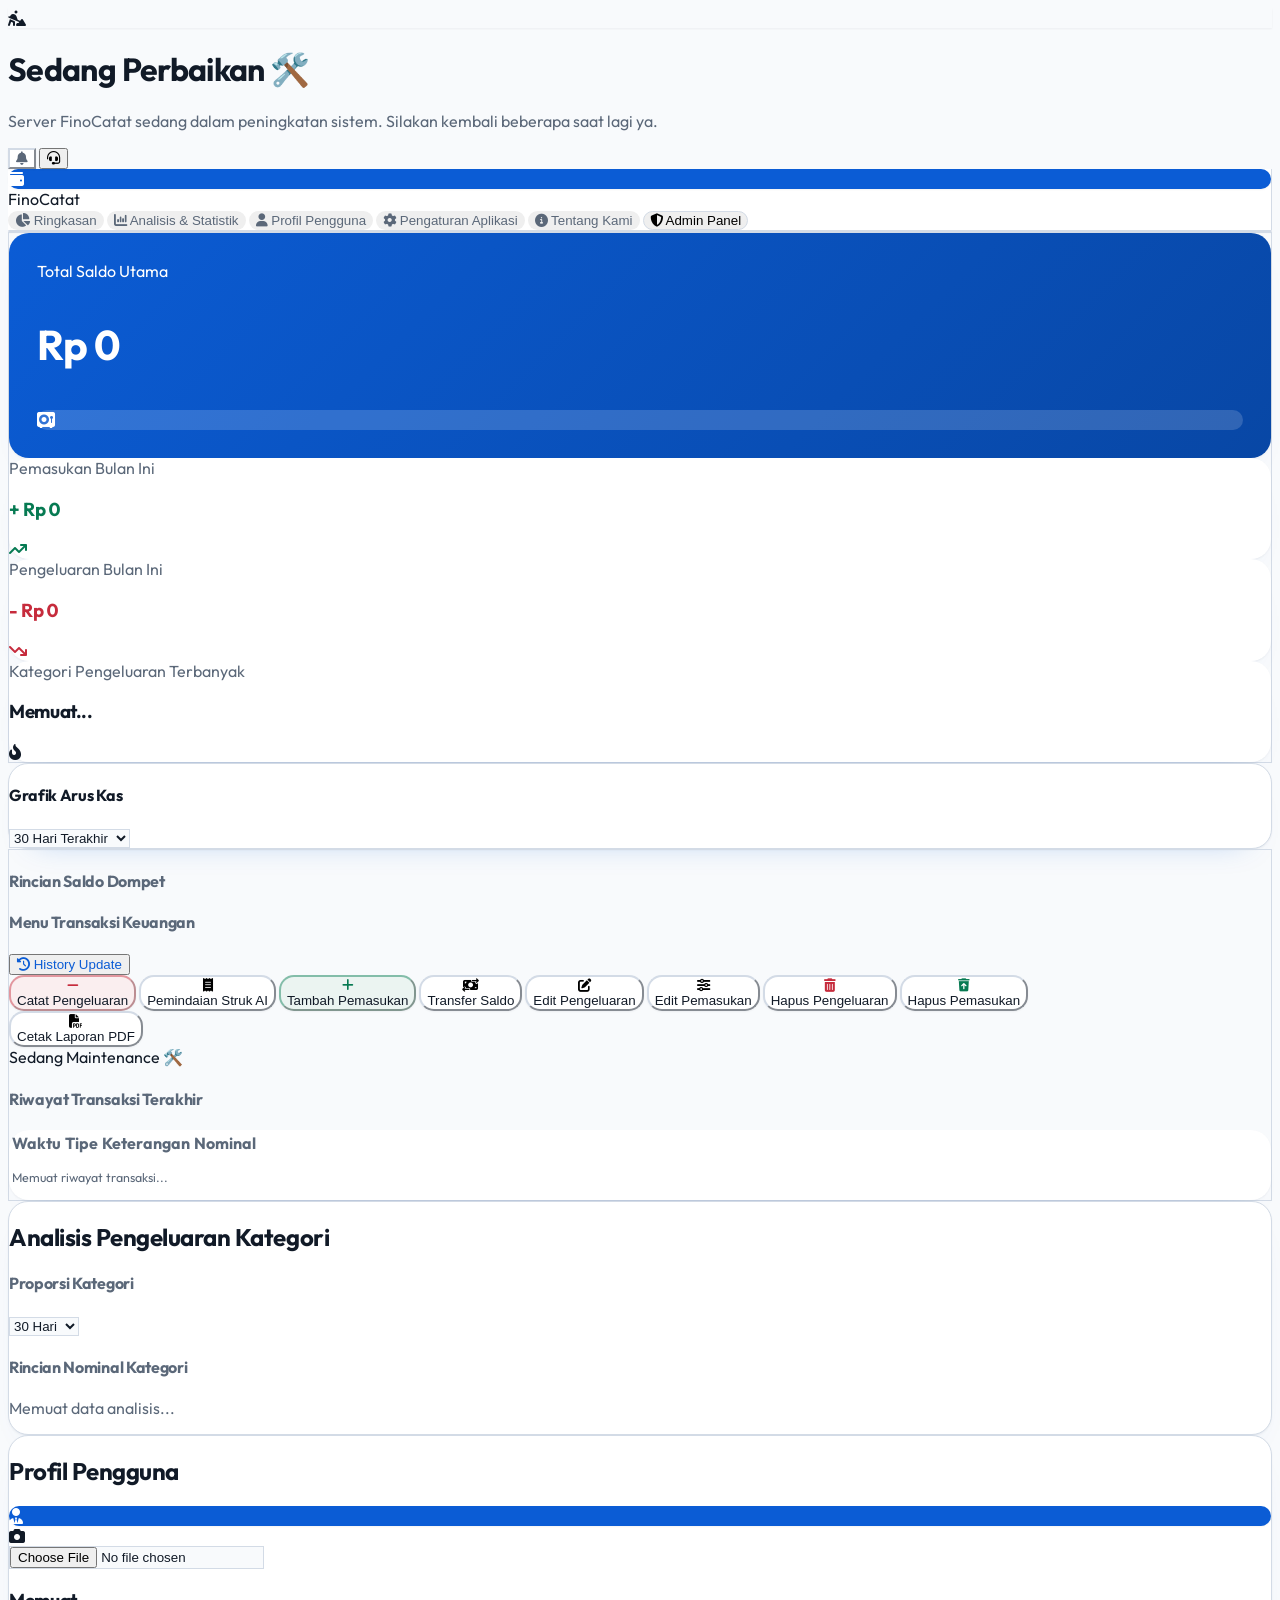
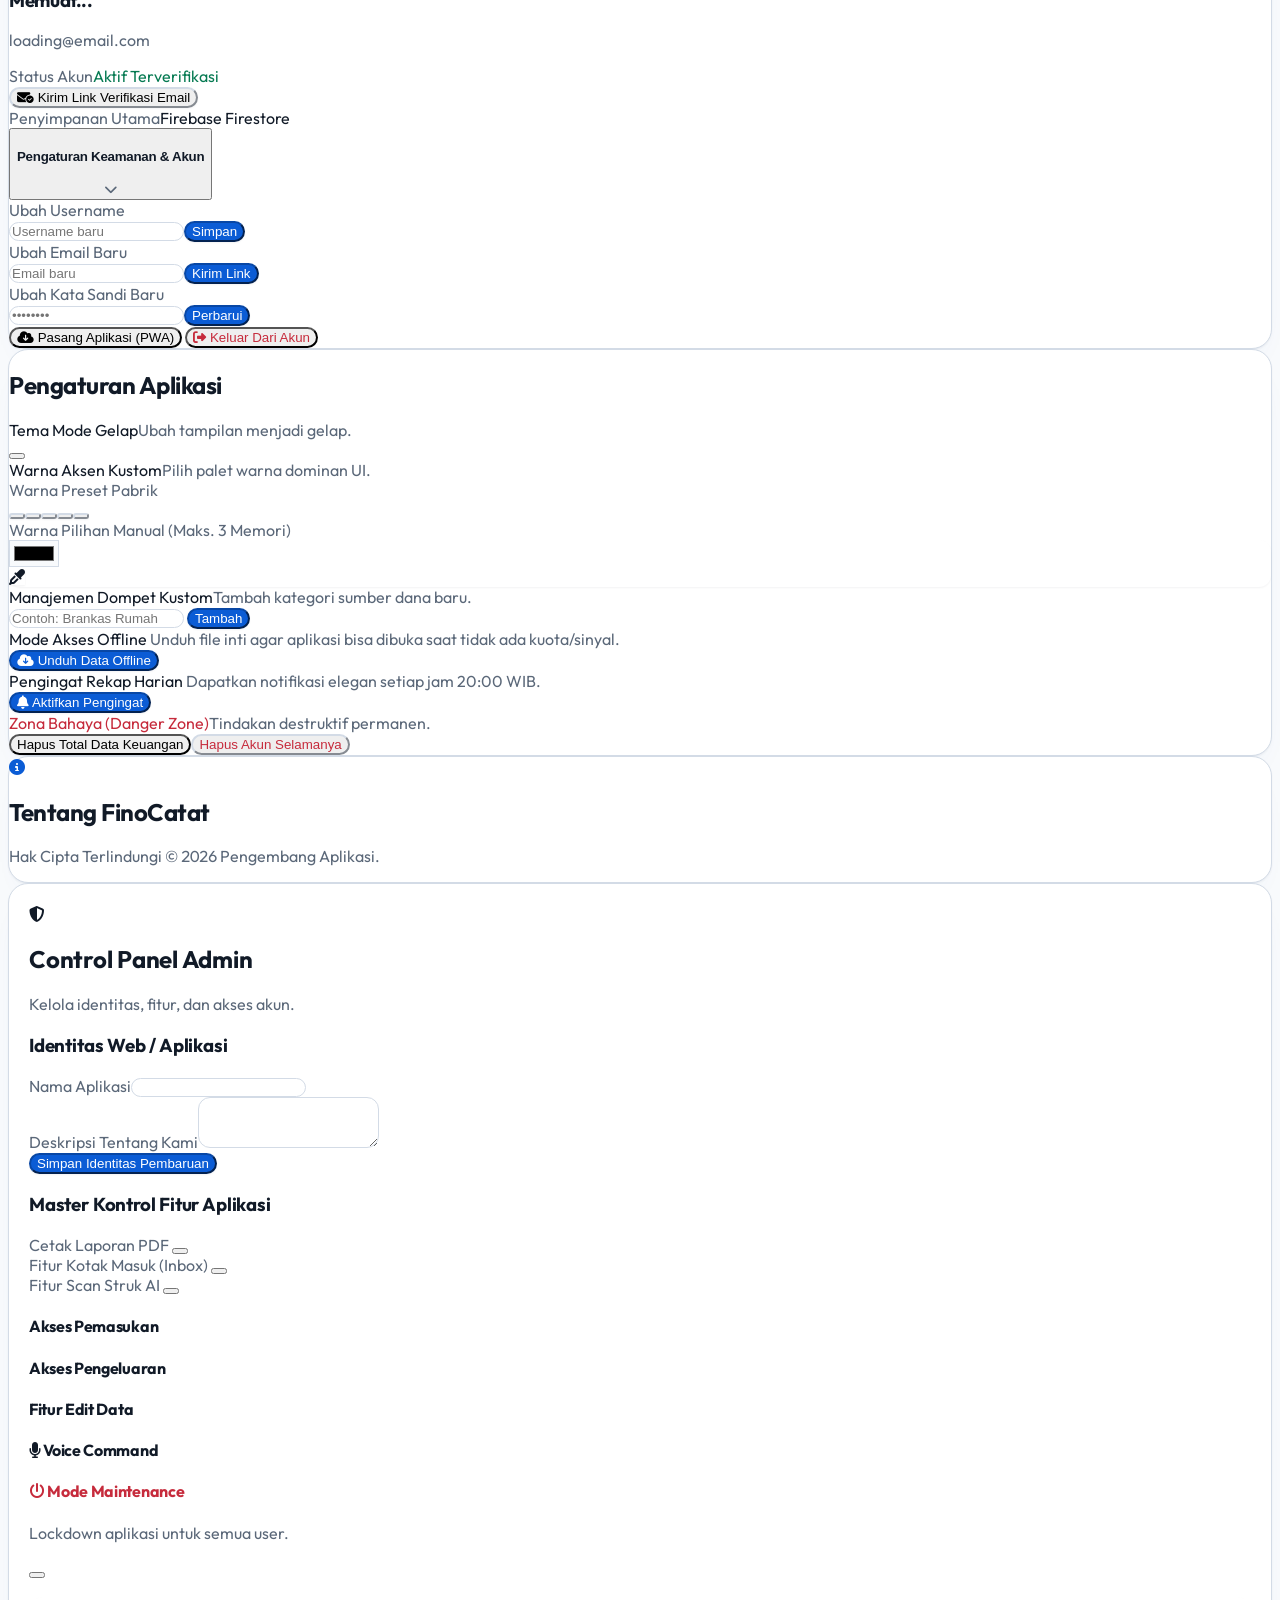
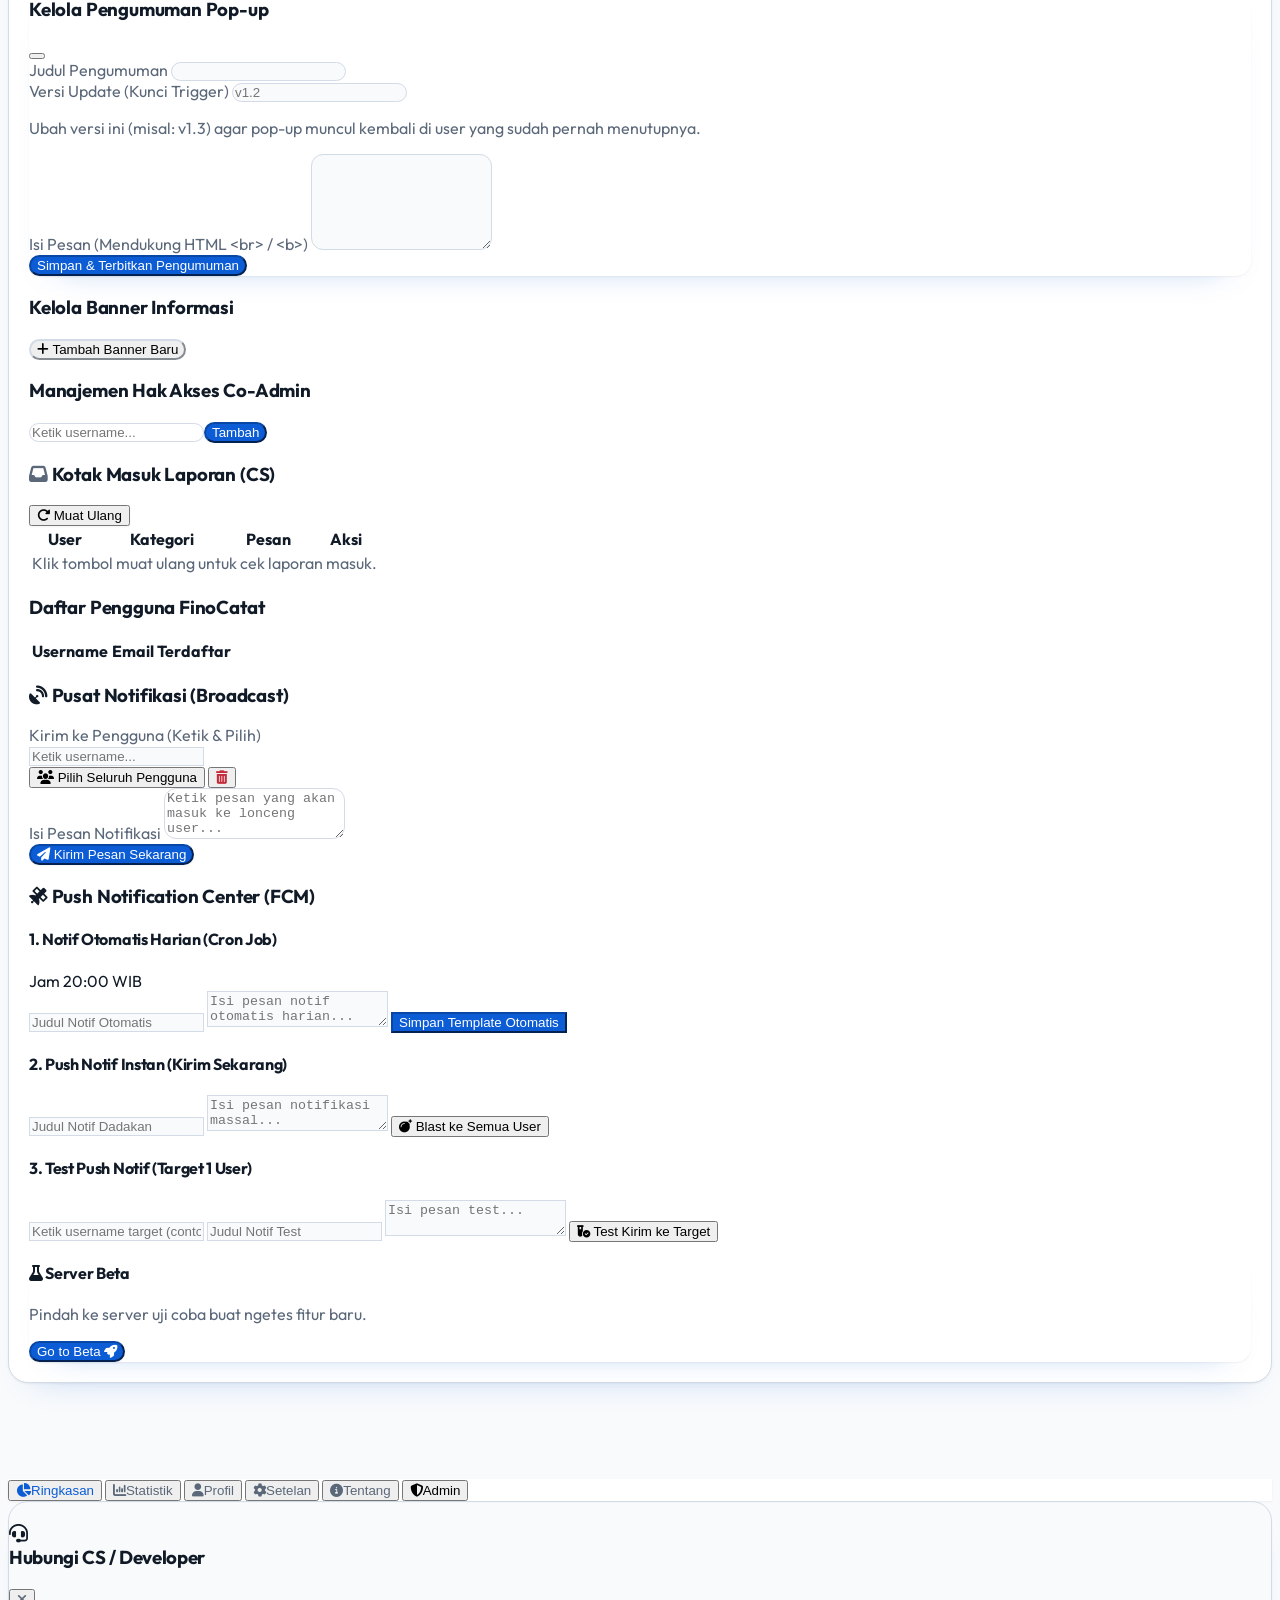
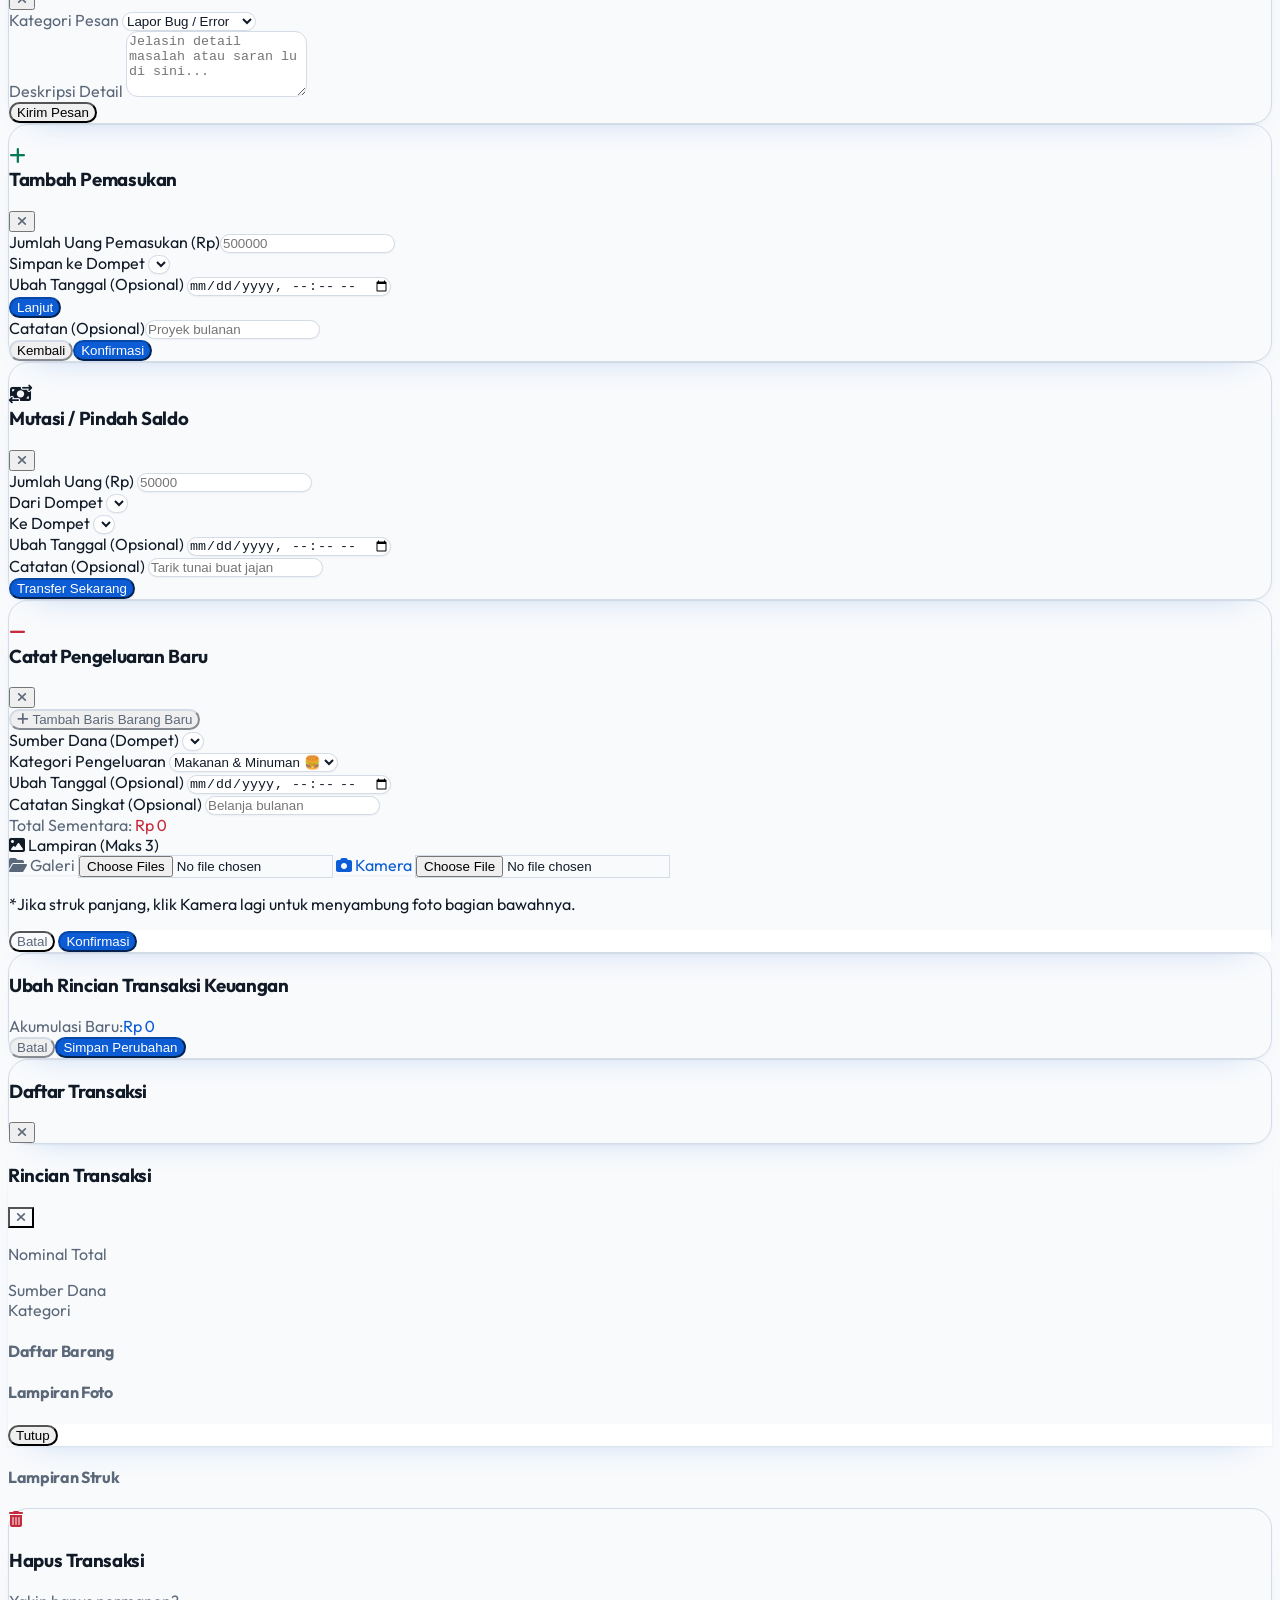
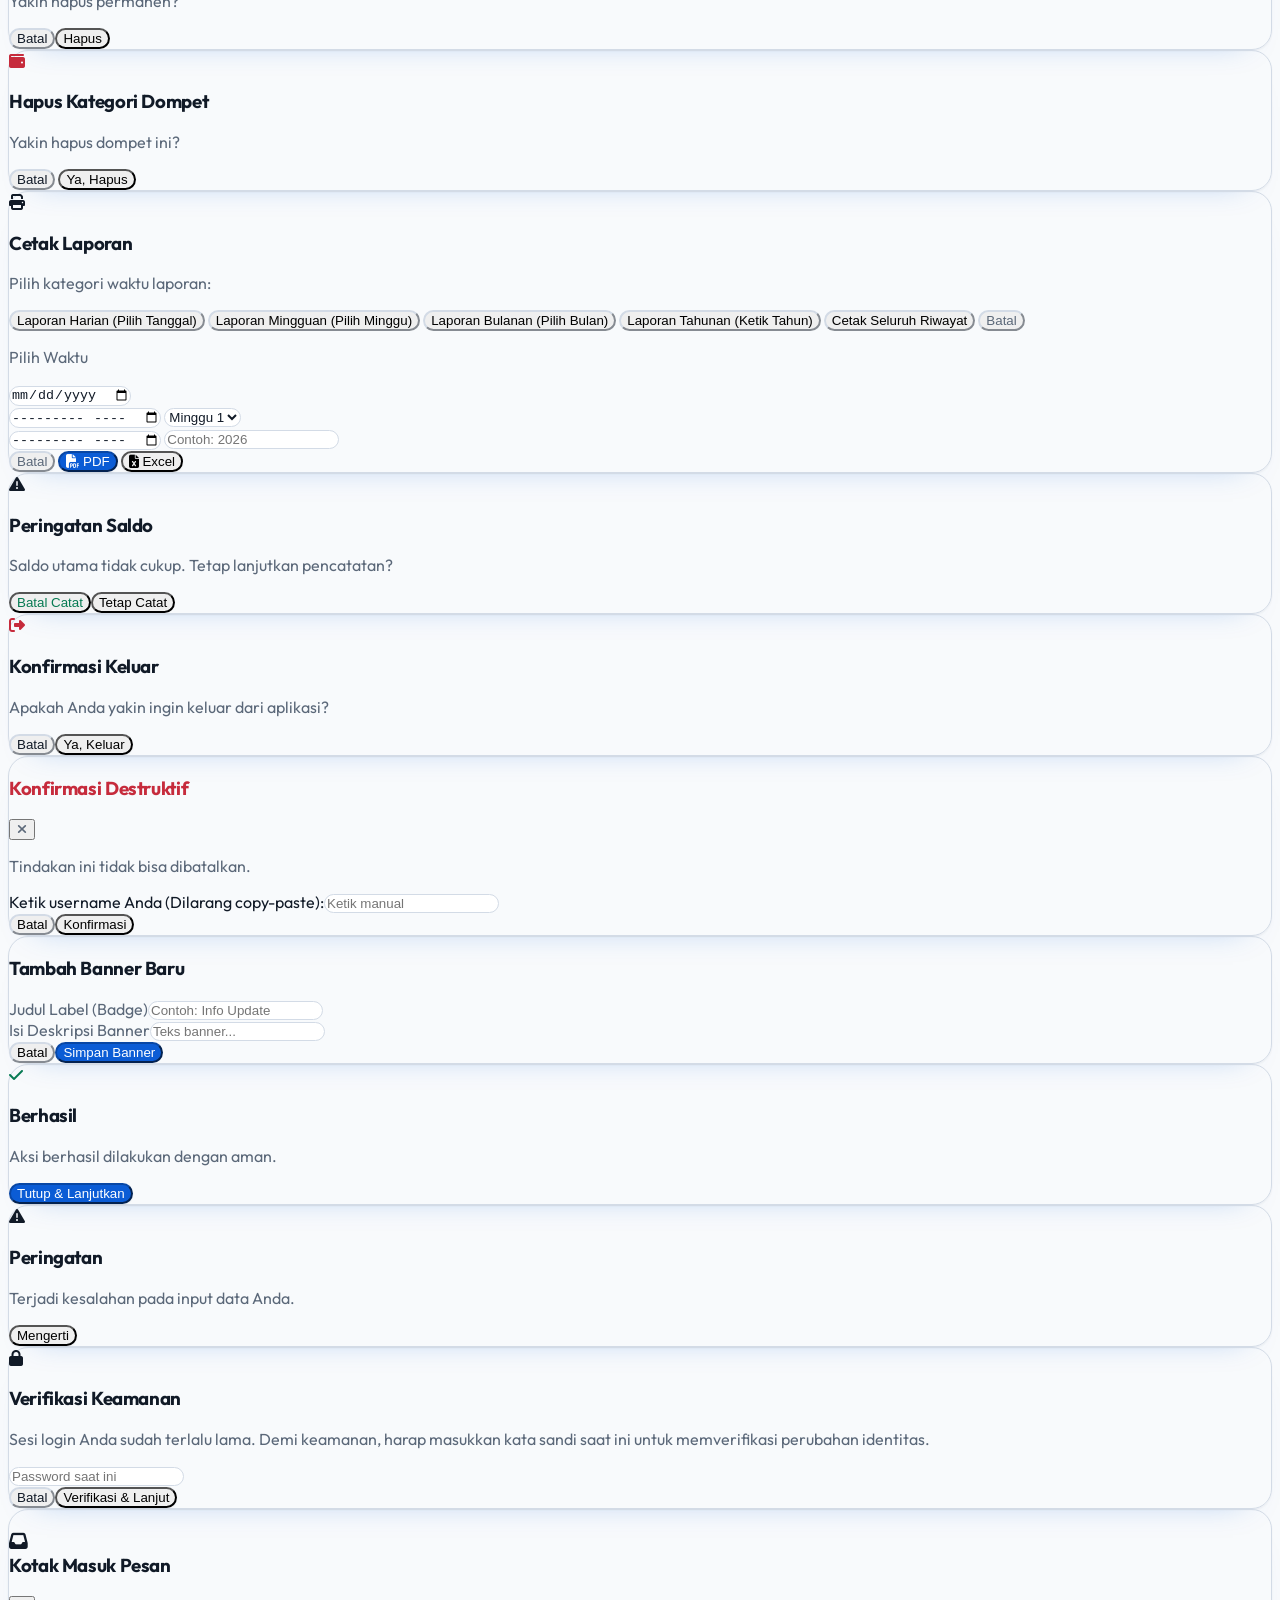
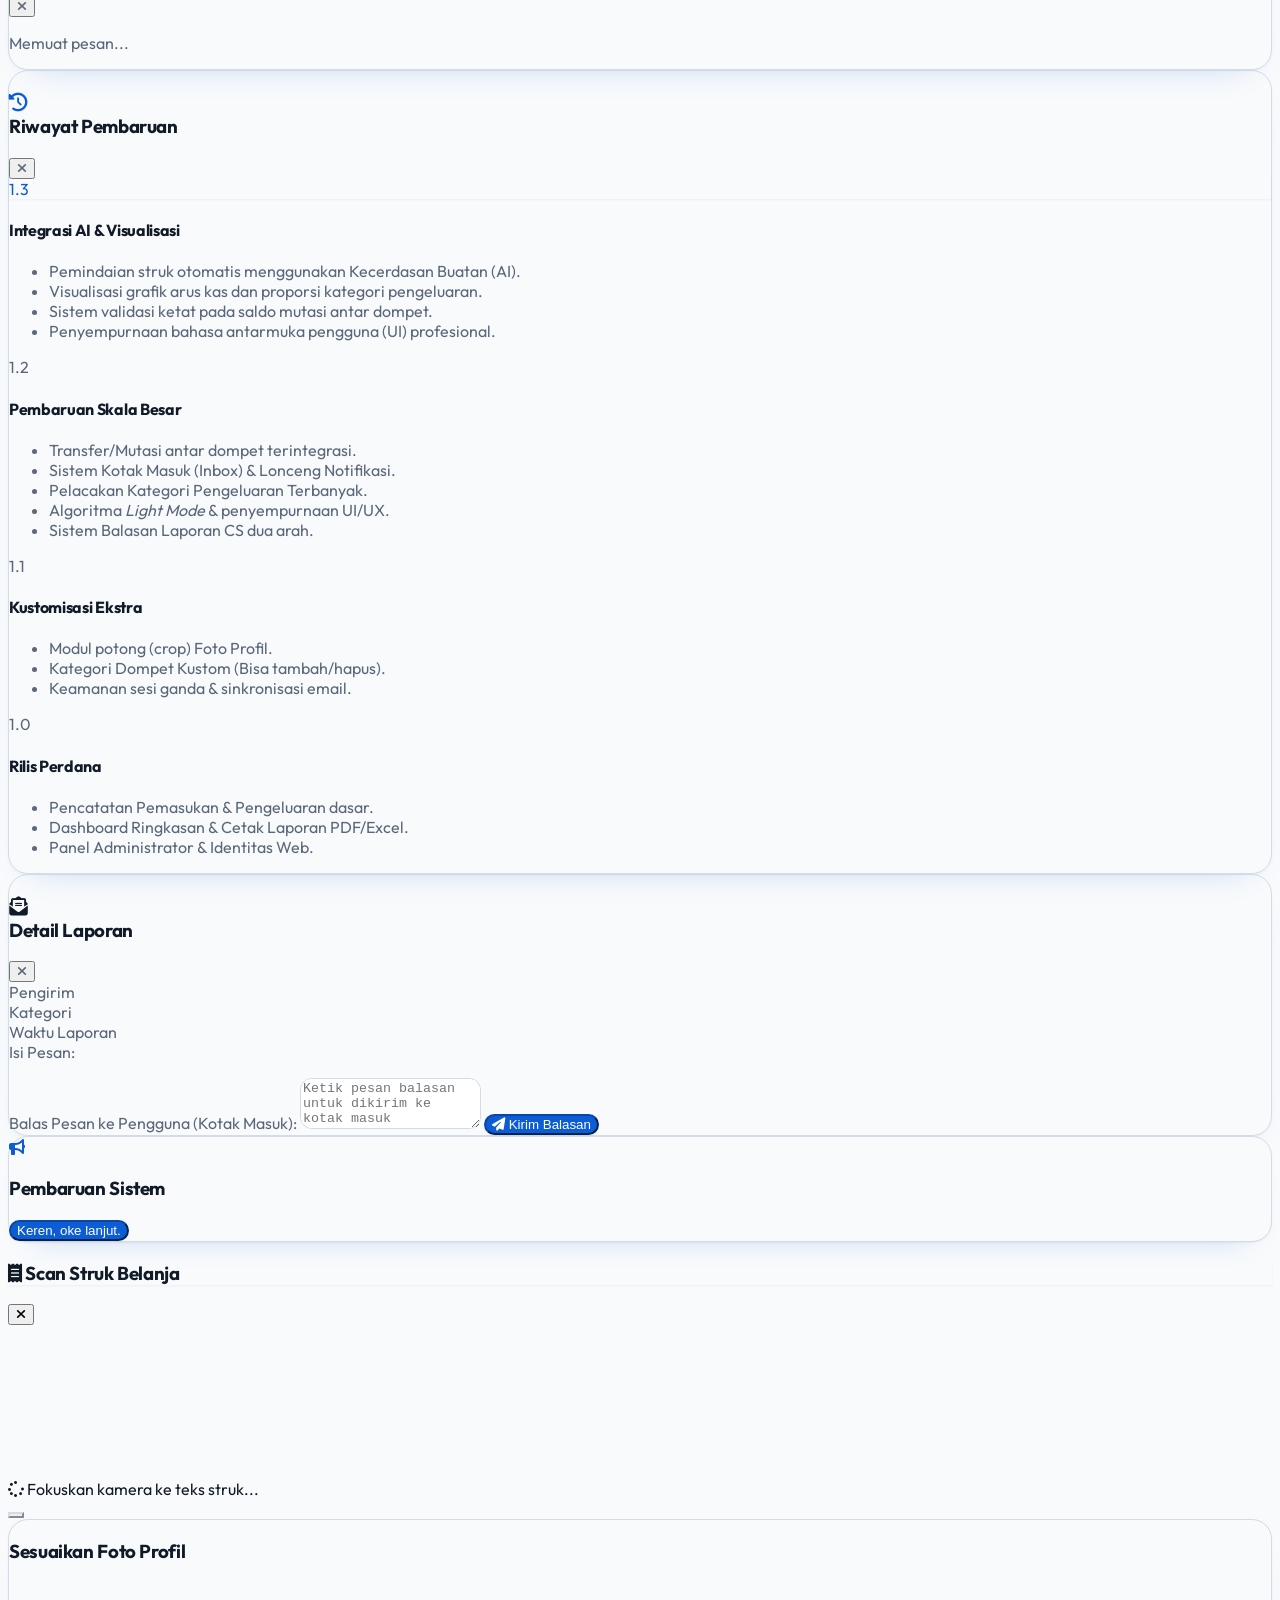
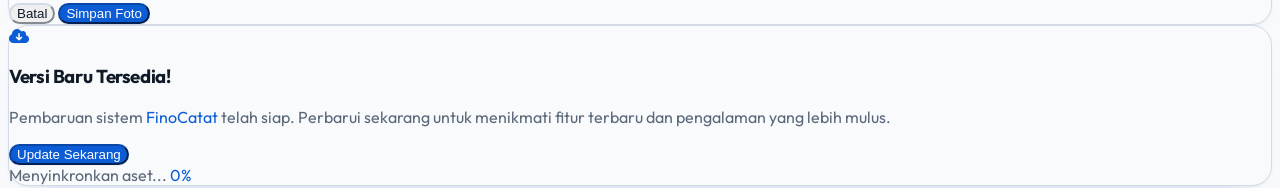
==== commit 8e26a265: "Changes" ====
--- a/public/dashboard/index.html
+++ b/public/dashboard/index.html
@@ -33,7 +33,7 @@
       };
     </script>
     <link
-      href="https://fonts.googleapis.com/css2?family=Inter:wght@400;500;600;700&display=swap"
+      href="https://fonts.googleapis.com/css2?family=Outfit:wght@400;500;600;700;800&family=Inter:wght@400;500;600;700&display=swap"
       rel="stylesheet"
     />
     <link
@@ -49,15 +49,13 @@
     <script src="https://cdn.jsdelivr.net/npm/apexcharts"></script>
 
     <script>
-      // Kalo user secara sadar pernah milih light mode, kasih terang
-      if (localStorage.getItem("theme") === "light") {
+      // Tema terang jadi bawaan (garis kartu lebih jelas). Mode gelap tetap
+      // tersedia lewat pengaturan dan tersimpan di perangkat user.
+      if (localStorage.getItem("theme") === "dark") {
+        document.documentElement.classList.add("dark");
+      } else {
         document.documentElement.classList.remove("dark");
-      } else {
-        // Selain itu (termasuk user baru yang belum milih), paksa jadi dark mode
-        document.documentElement.classList.add("dark");
-        if (!localStorage.getItem("theme")) {
-            localStorage.setItem("theme", "dark");
-        }
+        if (!localStorage.getItem("theme")) localStorage.setItem("theme", "light");
       }
     </script>
 
@@ -2565,5 +2563,6 @@
 
     <script src="https://cdnjs.cloudflare.com/ajax/libs/jspdf/2.5.1/jspdf.umd.min.js"></script>
     <script src="https://cdnjs.cloudflare.com/ajax/libs/jspdf-autotable/3.5.28/jspdf.plugin.autotable.min.js"></script>
+      <link rel="stylesheet" href="./css/fino.css?v=1" />
   </body>
 </html>
--- a/public/dashboard/css/fino.css
+++ b/public/dashboard/css/fino.css
@@ -0,0 +1,355 @@
+/* ==========================================================
+   FinoCatat — lapisan desain 2026
+   Gaya: perbankan digital modern (rasa BRImo). Tenang, garis
+   batas jelas di semua kartu, jarak lega, satu warna aksen.
+   File ini dimuat paling akhir supaya menimpa utilitas lama.
+   ========================================================== */
+
+:root {
+  --fino-accent: #0b5cd5;
+  --fino-accent-strong: #0847a5;
+  --fino-accent-soft: #eaf1fd;
+  --fino-bg: #f2f5f9;
+  --fino-surface: #ffffff;
+  --fino-surface-2: #f8fafc;
+  --fino-line: #d3dbe6;
+  --fino-line-strong: #b9c4d4;
+  --fino-ink: #111a27;
+  --fino-ink-soft: #5b6879;
+  --fino-up: #067a52;
+  --fino-down: #c62b3c;
+  --fino-shadow: 0 1px 2px rgba(17, 26, 39, 0.05), 0 18px 32px -28px rgba(11, 92, 213, 0.35);
+  --accent-color: var(--fino-accent);
+  --accent-hover-color: var(--fino-accent-strong);
+}
+
+.dark {
+  --fino-bg: #0b1017;
+  --fino-surface: #141b25;
+  --fino-surface-2: #10161f;
+  --fino-line: #2a3543;
+  --fino-line-strong: #3a4757;
+  --fino-ink: #e9eef5;
+  --fino-ink-soft: #94a2b4;
+  --fino-accent-soft: #16233a;
+  --fino-shadow: 0 1px 2px rgba(0, 0, 0, 0.4), 0 18px 32px -28px rgba(0, 0, 0, 0.8);
+}
+
+/* ---------- dasar ---------- */
+
+html {
+  scroll-behavior: smooth;
+}
+
+body {
+  font-family: "Outfit", "Inter", system-ui, sans-serif !important;
+  background: var(--fino-bg) !important;
+  color: var(--fino-ink) !important;
+  -webkit-font-smoothing: antialiased;
+}
+
+h1, h2, h3, h4 {
+  letter-spacing: -0.02em;
+  text-wrap: balance;
+}
+
+p, .leading-relaxed {
+  text-wrap: pretty;
+}
+
+/* angka rapi & sejajar */
+#displaySaldo, #displayPemasukan, #displayPengeluaran,
+table td, table th, .fino-num,
+[id^="display"], [id*="Saldo"], [id*="Total"] {
+  font-variant-numeric: tabular-nums;
+}
+
+/* hilangkan orb blur & kabut kaca — bikin garis kartu tenggelam */
+.animate-orb-1, .animate-orb-2 {
+  display: none !important;
+}
+
+[class*="backdrop-blur"] {
+  backdrop-filter: none !important;
+}
+
+/* ---------- permukaan & garis batas ---------- */
+
+.bg-white,
+.bg-white\/40, .bg-white\/60, .bg-white\/80,
+.dark\:bg-slate-900\/40, .dark\:bg-slate-800\/50, .dark\:bg-slate-800\/80 {
+  background-color: var(--fino-surface) !important;
+}
+
+.bg-slate-50, .bg-slate-100, .dark\:bg-slate-900, .dark\:bg-slate-800 {
+  background-color: var(--fino-surface-2) !important;
+}
+
+[class*="border-slate-"],
+[class*="border-white"],
+[class*="divide-slate-"] {
+  border-color: var(--fino-line) !important;
+}
+
+/* setiap kartu wajib punya garis 1px penuh yang terlihat */
+main section > div,
+main section > div > div,
+.rounded-3xl.border, .rounded-2xl.border, .rounded-xl.border {
+  border-color: var(--fino-line) !important;
+}
+
+main section > div {
+  border-width: 1px;
+  border-style: solid;
+}
+
+.rounded-3xl { border-radius: 20px !important; }
+.rounded-2xl { border-radius: 15px !important; }
+.rounded-xl { border-radius: 12px !important; }
+
+[class*="shadow"] {
+  box-shadow: var(--fino-shadow) !important;
+}
+
+.shadow-none, .shadow-inner {
+  box-shadow: none !important;
+}
+
+/* jarak antar kartu supaya batas kelihatan semua */
+main {
+  padding-bottom: 6rem !important;
+}
+
+main section.tab-content {
+  gap: 1.25rem !important;
+}
+
+main .grid {
+  gap: 1.15rem !important;
+}
+
+.text-slate-500, .text-slate-400, .dark\:text-slate-400, .dark\:text-slate-300 {
+  color: var(--fino-ink-soft) !important;
+}
+
+.text-slate-800, .text-slate-700, .dark\:text-white {
+  color: var(--fino-ink) !important;
+}
+
+.text-emerald-600, .text-emerald-500, .dark\:text-emerald-400 { color: var(--fino-up) !important; }
+.text-red-500, .text-red-600, .dark\:text-red-400 { color: var(--fino-down) !important; }
+.text-accent { color: var(--fino-accent) !important; }
+
+/* ---------- sisi navigasi ---------- */
+
+aside {
+  background: var(--fino-surface) !important;
+  border-right: 1px solid var(--fino-line) !important;
+}
+
+.nav-item {
+  border: 1px solid transparent;
+  border-radius: 12px;
+  transition: background-color 0.2s ease, border-color 0.2s ease, transform 0.15s ease;
+}
+
+.nav-item:hover {
+  background: var(--fino-surface-2) !important;
+  border-color: var(--fino-line) !important;
+}
+
+.nav-item.active,
+.nav-item[data-active="true"] {
+  background: var(--fino-accent-soft) !important;
+  border-color: color-mix(in srgb, var(--fino-accent) 35%, transparent) !important;
+  color: var(--fino-accent) !important;
+}
+
+/* tab bawah untuk layar HP */
+nav.fixed.bottom-0, .bottom-nav, footer.fixed {
+  background: var(--fino-surface) !important;
+  border-top: 1px solid var(--fino-line) !important;
+}
+
+/* ---------- kartu saldo utama (hero) ---------- */
+
+#tab-dashboard > .grid:first-of-type > div:first-child,
+#tab-dashboard .grid > div:has(#displaySaldo) {
+  grid-column: 1 / -1;
+  background: linear-gradient(135deg, var(--fino-accent) 0%, var(--fino-accent-strong) 100%) !important;
+  border-color: var(--fino-accent-strong) !important;
+  padding: 1.75rem !important;
+}
+
+#tab-dashboard .grid > div:has(#displaySaldo) span,
+#tab-dashboard .grid > div:has(#displaySaldo) h3 {
+  color: #fff !important;
+}
+
+#displaySaldo {
+  font-size: clamp(1.9rem, 6vw, 2.6rem) !important;
+  line-height: 1.1;
+  font-weight: 700;
+}
+
+#tab-dashboard .grid > div:has(#displaySaldo) > div:last-child {
+  background: rgba(255, 255, 255, 0.16) !important;
+  color: #fff !important;
+}
+
+/* ---------- aksi cepat: urutan yang paling sering dipakai dulu ---------- */
+
+#tab-dashboard button[onclick*="Tambahkan Pemasukan"] { order: 1; }
+#tab-dashboard button[onclick*="Catat Pengeluaran"] { order: 2; }
+#tab-dashboard #btnCetakPdf { order: 3; }
+#tab-dashboard button[onclick*="Edit Pemasukan"] { order: 4; }
+#tab-dashboard button[onclick*="Edit Pengeluaran"] { order: 5; }
+#tab-dashboard button[onclick*="Transfer Saldo"] { order: 6; }
+#tab-dashboard #btnScanStruk { order: 7; }
+#tab-dashboard button[onclick*="Hapus Pemasukan"] { order: 8; }
+#tab-dashboard button[onclick*="Hapus Pengeluaran"] { order: 9; }
+
+/* dua aksi utama dibuat lebih menonjol */
+#tab-dashboard button[onclick*="Tambahkan Pemasukan"] {
+  border-color: color-mix(in srgb, var(--fino-up) 45%, transparent) !important;
+  background: color-mix(in srgb, var(--fino-up) 8%, var(--fino-surface)) !important;
+}
+
+#tab-dashboard button[onclick*="Catat Pengeluaran"] {
+  border-color: color-mix(in srgb, var(--fino-down) 45%, transparent) !important;
+  background: color-mix(in srgb, var(--fino-down) 8%, var(--fino-surface)) !important;
+}
+
+/* ---------- tombol: hover, tekan, fokus ---------- */
+
+button, a, [role="button"], select, input, textarea {
+  transition: background-color 0.2s ease, border-color 0.2s ease, color 0.2s ease,
+    transform 0.15s ease, box-shadow 0.2s ease;
+}
+
+button:hover:not(:disabled) {
+  border-color: var(--fino-line-strong) !important;
+}
+
+button:active:not(:disabled) {
+  transform: translateY(1px) scale(0.985);
+}
+
+button:disabled {
+  opacity: 0.55;
+  cursor: not-allowed;
+}
+
+button:focus-visible, a:focus-visible, input:focus-visible,
+select:focus-visible, textarea:focus-visible {
+  outline: 2px solid var(--fino-accent) !important;
+  outline-offset: 2px;
+}
+
+input, select, textarea {
+  border: 1px solid var(--fino-line) !important;
+  background: var(--fino-surface-2) !important;
+  color: var(--fino-ink) !important;
+}
+
+input:focus, select:focus, textarea:focus {
+  border-color: var(--fino-accent) !important;
+  box-shadow: 0 0 0 3px color-mix(in srgb, var(--fino-accent) 15%, transparent) !important;
+}
+
+.bg-accent, .bg-blue-600, .bg-purple-600, .bg-indigo-600 {
+  background-color: var(--fino-accent) !important;
+  border-color: var(--fino-accent-strong) !important;
+  color: #fff !important;
+}
+
+.hover\:bg-accentHover:hover, .hover\:bg-blue-700:hover,
+.hover\:bg-purple-700:hover, .hover\:bg-indigo-700:hover {
+  background-color: var(--fino-accent-strong) !important;
+}
+
+/* ---------- riwayat transaksi: baris jelas, mudah dibaca ---------- */
+
+#txHistoryTableBody tr,
+#adminUserTableBody tr,
+#adminReportTableBody tr {
+  border-bottom: 1px solid var(--fino-line);
+}
+
+#txHistoryTableBody tr:last-child,
+#adminUserTableBody tr:last-child,
+#adminReportTableBody tr:last-child {
+  border-bottom: 0;
+}
+
+#txHistoryTableBody tr:hover {
+  background: var(--fino-surface-2);
+}
+
+#txHistoryTableBody td {
+  padding-top: 0.85rem !important;
+  padding-bottom: 0.85rem !important;
+  font-size: 0.78rem;
+}
+
+table thead tr {
+  border-bottom: 1px solid var(--fino-line-strong) !important;
+  text-transform: none;
+}
+
+/* ---------- kondisi memuat & kosong ---------- */
+
+.fino-skeleton {
+  position: relative;
+  overflow: hidden;
+  background: var(--fino-surface-2);
+  border-radius: 10px;
+  height: 0.95rem;
+}
+
+.fino-skeleton::after {
+  content: "";
+  position: absolute;
+  inset: 0;
+  transform: translateX(-100%);
+  background: linear-gradient(90deg, transparent, color-mix(in srgb, var(--fino-line) 60%, transparent), transparent);
+  animation: finoShimmer 1.4s infinite;
+}
+
+@keyframes finoShimmer {
+  100% { transform: translateX(100%); }
+}
+
+.fino-empty {
+  display: flex;
+  flex-direction: column;
+  align-items: center;
+  gap: 0.5rem;
+  padding: 2rem 1rem;
+  text-align: center;
+  color: var(--fino-ink-soft);
+  font-size: 0.8rem;
+}
+
+/* ---------- panel admin: bagian bertajuk, jarak lega ---------- */
+
+#tab-admin > div {
+  padding: 1.25rem !important;
+}
+
+#tab-admin h2, #tab-admin h3 {
+  letter-spacing: -0.01em;
+}
+
+/* ---------- modal ---------- */
+
+.modal-pop {
+  border: 1px solid var(--fino-line) !important;
+}
+
+@media (prefers-reduced-motion: reduce) {
+  *, *::before, *::after {
+    animation-duration: 0.01ms !important;
+    transition-duration: 0.01ms !important;
+  }
+}
